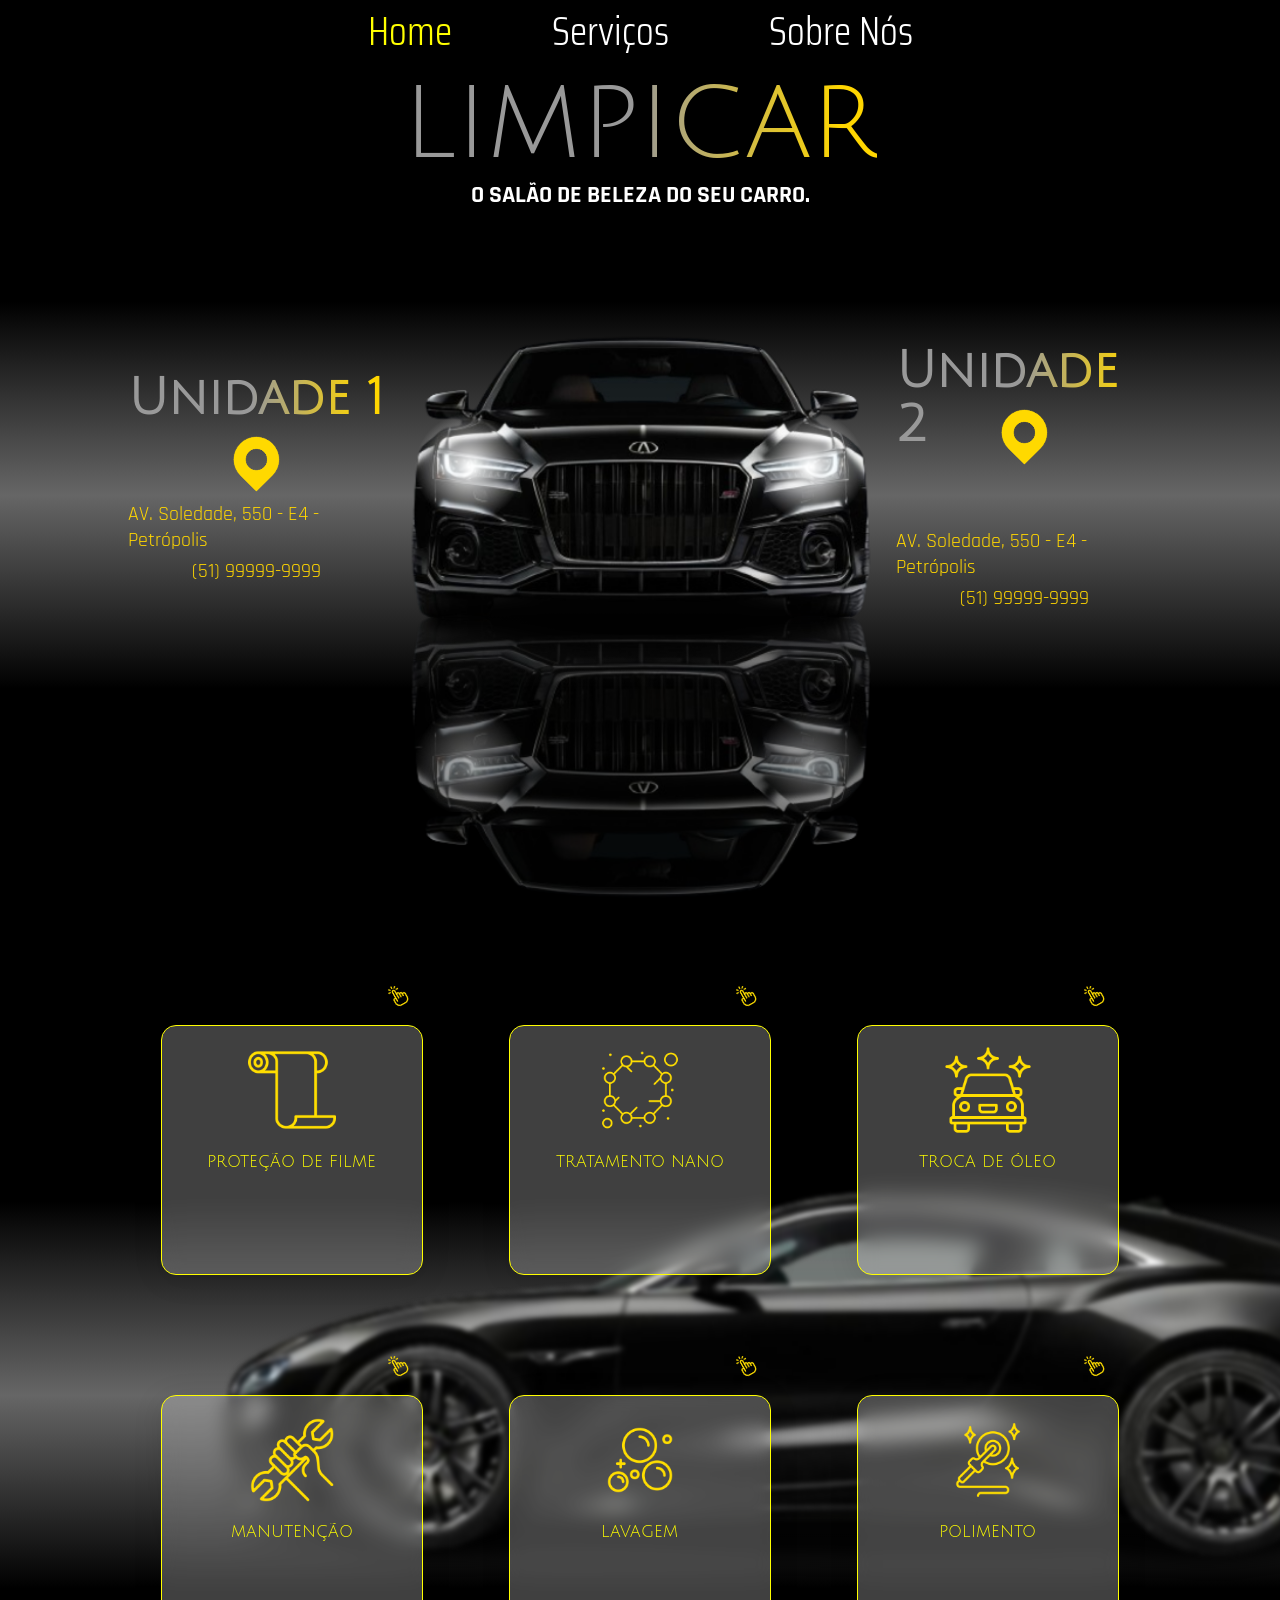
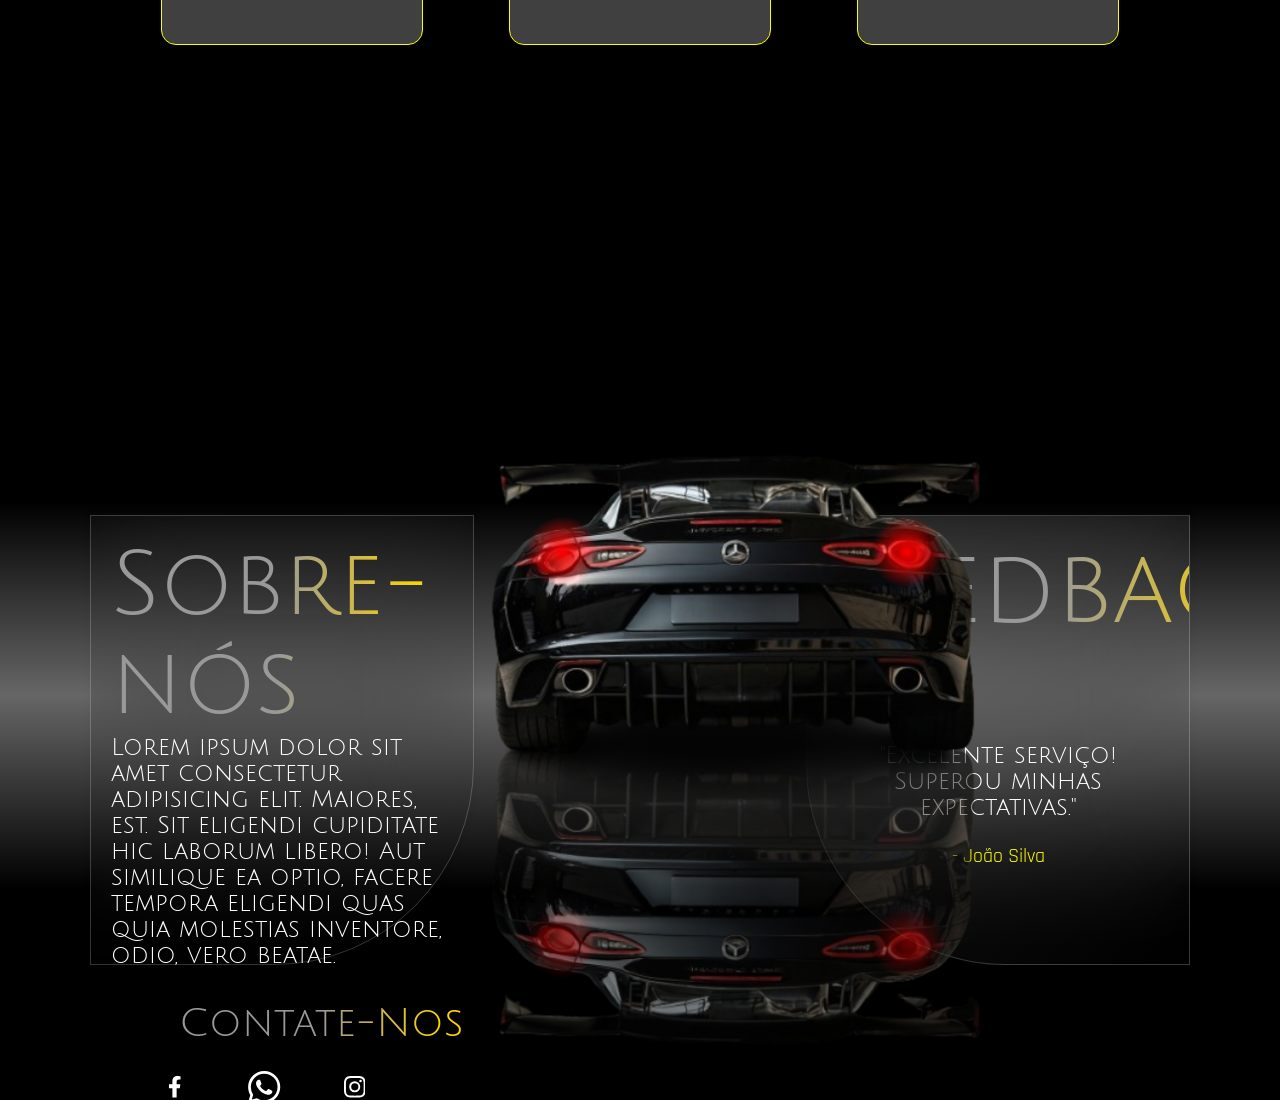
==== index.html @ 8394592f "estetica" ====
<!DOCTYPE html>
<html lang="en">
  <head>
    <meta charset="UTF-8" />
    <meta name="viewport" content="width=device-width, initial-scale=1.0" />
    <title>Estética Automotiva</title>
    <link rel="stylesheet" href="../css/geral.css" />
    <link rel="stylesheet" href="../css/home.css" />
    <link rel="stylesheet" href="../css/servicos.css" />
    <link rel="stylesheet" href="../css/sobre-nos.css" />
  </head>
  <body>
    <header>
      <nav>
        <div class="menu">
          <a href="#home" id="link-home" class="active">Home</a>
          <a href="#servicos" id="link-servicos">Serviços</a>
          <a href="#sobre_nos" id="link-sobre">Sobre Nós</a>
        </div>
        <div class="hamburger" id="hamburger">
          <div class="bar"></div>
          <div class="bar"></div>
          <div class="bar"></div>
        </div>
      </nav>
    </header>
    <section id="home">
      <div class="logo-txt">
        <h1>LIMPICAR</h1>
        <h4>o salão de beleza do seu carro.</h4>
      </div>
        <div class="car-logo">
          <img src="../img/carro_frente.png" alt="Carro" class="car-image">
          <img src="../img/carro_frente.png" alt="Carro" class="mirror">
          <div class="headlights">
              <div class="headlight left blinking-headlight"></div>
              <div class="headlight right blinking-headlight"></div>
          </div>
          <div class="headlights2">
            <div class="headlight2 left2 blinking-headlight"></div>
            <div class="headlight2 right2 blinking-headlight"></div>
          </div>
      </div>
      </div>
      <div class="unidades">
        <div class="unidade1">
          <a href="https://maps.app.goo.gl/39DzfV7zkzu1zs7Y8" target="_blank" class="loader"></a>
          <h2>Unidade 1</h2>
          <p>AV. Soledade, 550 - E4 -Petrópolis</p>
          <p>(51) 99999-9999</p>
          
        </div>
        <div class="unidade2">
          <a href="https://maps.app.goo.gl/39DzfV7zkzu1zs7Y8" target="_blank" class="loader"></a>   
          <h2>Unidade 2</h2>
          <p>AV. Soledade, 550 - E4 -Petrópolis</p>
          <p>(51) 99999-9999</p>
               
        </div>
      </div>
    </section>
    <section id="servicos">
      <div class="car-logo-2">
        <img src="../img/carro_servicos.png" alt="fundo serviços" />
      </div>
      <div class="services-container">
        <div class="services">
          <div class="service-item-wrapper">
            <div class="service-item">
              <div class="service-item-inner">
                <div class="service-item-front">
                  <img class="yellow-icon" src="../img/rolo-de-papel.png" alt="Proteção de Filme" />
                  <p>Proteção de Filme</p>
                  <img class="clique fix" src="../img/clique-aqui.png" alt="clique para virar o card">
                </div>
                <div class="service-item-back">
                  <p>Aplicação de filme protetor que preserva a pintura do veículo contra arranhões, poeira e raios UV, mantendo o brilho original.</p>
                  <img class="clique2" src="../img/clique-aqui.png" alt="clique para virar o card">
                </div>
              </div>
            </div>
          </div>
          <div class="service-item-wrapper">
            <div class="service-item">
              <div class="service-item-inner">
                <div class="service-item-front">
                  <img class="yellow-icon" src="../img/nano.png" alt="Tratamento Nano" />
                  <p>Tratamento Nano</p>
                  <img class="clique fix" src="../img/clique-aqui.png" alt="clique para virar o card">
                </div>
                <div class="service-item-back">
                  <p>Tecnologia de nanoproteção para um revestimento duradouro, repelente à água e sujeira, facilitando a limpeza do veículo.</p>
                  <img class="clique2 fix2" src="../img/clique-aqui.png" alt="clique para virar o card">
                </div>
              </div>
            </div>
          </div>
          <div class="service-item-wrapper">
            <div class="service-item">
              <div class="service-item-inner">
                <div class="service-item-front">
                  <img class="yellow-icon" src="../img/lava-jato.png" alt="Troca de Óleo" />
                  <p>Troca de Óleo</p>
                  <img class="clique" src="../img/clique-aqui.png" alt="clique para virar o card">
                </div>
                <div class="service-item-back">
                  <p>Serviço rápido de troca de óleo utilizando produtos de alta qualidade para garantir a melhor performance do motor.</p>
                  <img class="clique2" src="../img/clique-aqui.png" alt="clique para virar o card">
                </div>
              </div>
            </div>
          </div>
          <div class="service-item-wrapper">
            <div class="service-item">
              <div class="service-item-inner">
                <div class="service-item-front">
                  <img class="yellow-icon" src="../img/chave-inglesa.png" alt="Manutenção" />
                  <p>Manutenção</p>
                  <img class="clique" src="../img/clique-aqui.png" alt="clique para virar o card">
                </div>
                <div class="service-item-back">
                  <p>Manutenção completa do veículo, incluindo revisão de freios, suspensão e sistemas essenciais para a sua segurança.</p>
                  <img class="clique2 fix3" src="../img/clique-aqui.png" alt="clique para virar o card">
                </div>
              </div>
            </div>
          </div>
          <div class="service-item-wrapper">
            <div class="service-item">
              <div class="service-item-inner">
                <div class="service-item-front">
                  <img class="yellow-icon" src="../img/sabao.png" alt="Lavagem" />
                  <p>Lavagem</p>
                  <img class="clique" src="../img/clique-aqui.png" alt="clique para virar o card">
                </div>
                <div class="service-item-back">
                  <p>Lavagem detalhada e cuidadosa, tanto interna quanto externa, deixando seu veículo com aparência de novo.</p>
                  <img class="clique2" src="../img/clique-aqui.png" alt="clique para virar o card">
                </div>
              </div>
            </div>
          </div>
          <div class="service-item-wrapper">
            <div class="service-item">
              <div class="service-item-inner">
                <div class="service-item-front">
                  <img class="yellow-icon" src="../img/polimento.png" alt="Polimento" />
                  <p>Polimento</p>
                  <img class="clique" src="../img/clique-aqui.png" alt="clique para virar o card">
                </div>
                <div class="service-item-back">
                  <p>Polimento profissional para remover imperfeições da pintura, restaurando o brilho e a beleza original do veículo.</p>
                  <img class="clique2" src="../img/clique-aqui.png" alt="clique para virar o card">
                </div>
              </div>
            </div>
          </div>
        </div>
      </div>
    </section>
    
    <section id="sobre_nos">
      <div id="esquerda">
        <h1>Sobre-nós</h1>
        <p>
          Lorem ipsum dolor sit amet consectetur adipisicing elit. Maiores, est.
          Sit eligendi cupiditate hic laborum libero! Aut similique ea optio,
          facere tempora eligendi quas quia molestias inventore, odio, vero
          beatae.
        </p>
        <h2>Contate-Nos</h2>
        <ul class="wrapper">
          <a href="">
          <li class="icon facebook">
            <span class="tooltip">Facebook</span>
            <svg
              viewBox="0 0 320 512"
              height="1.2em"
              fill="currentColor"
              xmlns="http://www.w3.org/2000/svg"
            >
              <path
                d="M279.14 288l14.22-92.66h-88.91v-60.13c0-25.35 12.42-50.06 52.24-50.06h40.42V6.26S260.43 0 225.36 0c-73.22 0-121.08 44.38-121.08 124.72v70.62H22.89V288h81.39v224h100.17V288z"
              ></path>
            </svg>
          </li>
        </a>
        <a href="">
          <li class="icon twitter">
            <span class="tooltip">Whatsapp</span>
            <svg
              height="1.8em"
              fill="currentColor"
              viewBox="0 0 16 16"
              xmlns="http://www.w3.org/2000/svg"
              class="twitter"
            >
              <path
                d="M13.601 2.326A7.854 7.854 0 0 0 7.994 0C3.627 0 .068 3.558.064 7.926c0 1.399.366 2.76 1.057 3.965L0 16l4.204-1.102a7.933 7.933 0 0 0 3.79.965h.004c4.368 0 7.926-3.558 7.93-7.93A7.898 7.898 0 0 0 13.6 2.326zM7.994 14.521a6.573 6.573 0 0 1-3.356-.92l-.24-.144-2.494.654.666-2.433-.156-.251a6.56 6.56 0 0 1-1.007-3.505c0-3.626 2.957-6.584 6.591-6.584a6.56 6.56 0 0 1 4.66 1.931 6.557 6.557 0 0 1 1.928 4.66c-.004 3.639-2.961 6.592-6.592 6.592zm3.615-4.934c-.197-.099-1.17-.578-1.353-.646-.182-.065-.315-.099-.445.099-.133.197-.513.646-.627.775-.114.133-.232.148-.43.05-.197-.1-.836-.308-1.592-.985-.59-.525-.985-1.175-1.103-1.372-.114-.198-.011-.304.088-.403.087-.088.197-.232.296-.346.1-.114.133-.198.198-.33.065-.134.034-.248-.015-.347-.05-.099-.445-1.076-.612-1.47-.16-.389-.323-.335-.445-.34-.114-.007-.247-.007-.38-.007a.729.729 0 0 0-.529.247c-.182.198-.691.677-.691 1.654 0 .977.71 1.916.81 2.049.098.133 1.394 2.132 3.383 2.992.47.205.84.326 1.129.418.475.152.904.129 1.246.08.38-.058 1.171-.48 1.338-.943.164-.464.164-.86.114-.943-.049-.084-.182-.133-.38-.232z"
              ></path>
            </svg>
          </li>
        </a>
        <a href="">
          <li class="icon instagram">
            <span class="tooltip">Instagram</span>
            <svg
              xmlns="http://www.w3.org/2000/svg"
              height="1.2em"
              fill="currentColor"
              class="bi bi-instagram"
              viewBox="0 0 16 16"
            >
              <path
                d="M8 0C5.829 0 5.556.01 4.703.048 3.85.088 3.269.222 2.76.42a3.917 3.917 0 0 0-1.417.923A3.927 3.927 0 0 0 .42 2.76C.222 3.268.087 3.85.048 4.7.01 5.555 0 5.827 0 8.001c0 2.172.01 2.444.048 3.297.04.852.174 1.433.372 1.942.205.526.478.972.923 1.417.444.445.89.719 1.416.923.51.198 1.09.333 1.942.372C5.555 15.99 5.827 16 8 16s2.444-.01 3.298-.048c.851-.04 1.434-.174 1.943-.372a3.916 3.916 0 0 0 1.416-.923c.445-.445.718-.891.923-1.417.197-.509.332-1.09.372-1.942C15.99 10.445 16 10.173 16 8s-.01-2.445-.048-3.299c-.04-.851-.175-1.433-.372-1.941a3.926 3.926 0 0 0-.923-1.417A3.911 3.911 0 0 0 13.24.42c-.51-.198-1.092-.333-1.943-.372C10.443.01 10.172 0 7.998 0h.003zm-.717 1.442h.718c2.136 0 2.389.007 3.232.046.78.035 1.204.166 1.486.275.373.145.64.319.92.599.28.28.453.546.598.92.11.281.24.705.275 1.485.039.843.047 1.096.047 3.231s-.008 2.389-.047 3.232c-.035.78-.166 1.203-.275 1.485a2.47 2.47 0 0 1-.599.919c-.28.28-.546.453-.92.598-.28.11-.704.24-1.485.276-.843.038-1.096.047-3.232.047s-2.39-.009-3.233-.047c-.78-.036-1.203-.166-1.485-.276a2.478 2.478 0 0 1-.92-.598 2.48 2.48 0 0 1-.6-.92c-.109-.281-.24-.705-.275-1.485-.038-.843-.046-1.096-.046-3.233 0-2.136.008-2.388.046-3.231.036-.78.166-1.204.276-1.486.145-.373.319-.64.599-.92.28-.28.546-.453.92-.598.282-.11.705-.24 1.485-.276.738-.034 1.024-.044 2.515-.045v.002zm4.988 1.328a.96.96 0 1 0 0 1.92.96.96 0 0 0 0-1.92zm-4.27 1.122a4.109 4.109 0 1 0 0 8.217 4.109 4.109 0 0 0 0-8.217zm0 1.441a2.667 2.667 0 1 1 0 5.334 2.667 2.667 0 0 1 0-5.334z"
              ></path>
            </svg>
          </li>
        </a>
        </ul>
        
      </div>
  

      <div class="carousel">
        <div id="Titulo">
          <h1>Feedback</h1>
        </div>
        <div class="carousel-inner">
            <div class="carousel-item active">
                <p class="testimonial">"Excelente serviço! Superou minhas expectativas."</p>
                <p class="client">- João Silva</p>
            </div>
            <div class="carousel-item">
                <p class="testimonial">"A qualidade do produto é incrível. Recomendo!"</p>
                <p class="client">- Maria Oliveira</p>
            </div>
            <div class="carousel-item">
                <p class="testimonial">"Atendimento rápido e eficiente. Fiquei muito satisfeito."</p>
                <p class="client">- Carlos Santos</p>
            </div>
        </div>
        <button class="carousel-control prev" onclick="prevSlide()">❮</button>
        <button class="carousel-control next" onclick="nextSlide()">❯</button>
    </div>

      <div class="car-logo-3">
        <img src="../img/carro_tras.png" class="original" alt="logo de carro" />
        <img
          src="../img/carro_tras.png"
          class="mirror"
          alt="logo de carro mirror"
        />
        <div class="headlights3">
          <div class="headlight3 left4 blinking-headlight"></div>
          <div class="headlight3 right4 blinking-headlight"></div>
      </div>
      <div class="headlights4">
        <div class="headlight4 left4 blinking-headlight"></div>
        <div class="headlight4 right4 blinking-headlight"></div>
      </div>
      </div>
    </section>
    <script src="../js/sobre_nos.js"></script>
    <script src="../js/geral.js"></script>
    <script src="../js/servicos.js"></script>
    <script src="../js/home.js"></script>
  </body>
</html>
---- css/geral.css ----
@import url("https://fonts.googleapis.com/css2?family=Chakra+Petch:ital,wght@0,300;0,400;0,500;0,600;0,700;1,300;1,400;1,500;1,600;1,700&display=swap");
@import url("https://fonts.googleapis.com/css2?family=Chakra+Petch:ital,wght@0,300;0,400;0,500;0,600;0,700;1,300;1,400;1,500;1,600;1,700&family=Rajdhani:wght@300;400;500;600;700&display=swap");
@import url("https://fonts.googleapis.com/css2?family=Chakra+Petch:ital,wght@0,300;0,400;0,500;0,600;0,700;1,300;1,400;1,500;1,600;1,700&family=Play:wght@400;700&family=Rajdhani:wght@300;400;500;600;700&family=Saira+Condensed:wght@100;200;300;400;500;600;700;800;900&display=swap");
@import url("https://fonts.googleapis.com/css2?family=Julius+Sans+One&display=swap");

* {
  box-sizing: border-box;
  margin: 0;
  padding: 0;
}

html {
  scroll-behavior: smooth;
}

header {
  position: fixed;
  width: 100%;
  height: 60px;
  background-color: rgba(0, 0, 0, 0.8);
  z-index: 1000;
}

body {
  overflow-x: hidden;
  color: #fff;
  margin-top: 60px;
}

section {
  background: linear-gradient(
    180deg,
    #000000 33.5%,
    #666666 55%,
    #000000 76.5%
  );
  z-index: -1;
}

.menu {
  display: flex;
  align-items: center;
  justify-content: center;
  gap: 100px;
}

.menu a {
  font-family: "Saira Condensed", sans-serif;
  font-weight: 300;
  font-style: normal;
  font-size: 40px;
  text-align: left;
  text-decoration: none;
  color: #fff;
  transition: 0.3s;
}

.menu a:hover,
.menu a.active {
  color: yellow;
}

.hamburger {
  display: none;
  flex-direction: column;
  gap: 0.5em;
  cursor: pointer;
}

.bar {
  width: 25px;
  height: 3px;
  background-color: white;
}

/* RESPONSIVIDADE */

@media (max-width: 768px) {
  .menu {
    display: none;
    flex-direction: column;
    background-color: rgba(0, 0, 0, 0.8);
    position: absolute;
    top: 100%;
    left: 0;
    gap: 1px;
    width: 100%;
  }

  .menu a {
    padding: 10px;
    text-align: center;
  }

  .hamburger {
    display: flex;
    align-items: end;
    justify-content: center;
    margin-top: 20px;
    margin-right: 20px;
  }

  .menu.active {
    display: flex;
  }
}
---- css/home.css ----
#home {
  display: flex;
  flex-direction: column;
  align-items: center;
  justify-content: center;
  width: 100vw;
  height: 100vh;
  padding-top: 60px;
  margin-top: -60px;
}

.logo-txt {
  display: flex;
  flex-direction: column;
  align-items: center;
  justify-content: center;
  font-family: "Rajdhani", sans-serif;
  text-transform: uppercase;
  font-size: 24px;
}

.logo-txt h1 {
  font-size: 100px;
  background: linear-gradient(90.03deg, #999999 48.45%, #ffd600 92.62%);
  -webkit-background-clip: text;
  -webkit-text-fill-color: transparent;
  background-clip: text;
  color: transparent;
  font-family: "Julius Sans One", sans-serif;
  font-weight: 100;
  text-align: center;
  margin-top: -80px;
}

.car-logo {
  position: relative;
  display: flex;
  flex-direction: column;
  justify-content: center;
  align-items: center;
  max-width: 100%;
  height: auto;
  margin-top: 100px;
}

.car-logo img {
  width: 600px;
  height: auto;
  margin-top: -100px;
  -webkit-user-drag: none;
}

.car-logo .mirror {
  position: absolute;
  top: 43%;
  transform: scaleY(-1);
  opacity: 0.5;
}

.car-container {
  position: relative;
}

.headlights {
  position: absolute;
  top: 21.5%;
  left: 9%;
  width: 82%;
  height: 100%;
  display: flex;
  justify-content: space-between;
  .left {
    transform: rotate(12deg);
  }
  .right {
    transform: rotate(-192deg);
  }
}

.headlight {
  width: 150px;
  height: 100px;
  background: radial-gradient(
    circle,
    rgba(255, 255, 255, 1) 0%,
    rgba(255, 255, 0, 0) 60%
  );
  border-radius: 25%;
}

.headlights2 {
  position: absolute;
  top: 80.5%;
  left: 9%;
  width: 82%;
  height: 100%;
  display: flex;
  justify-content: space-between;
}

.headlight2 {
  width: 150px;
  height: 100px;
  background: radial-gradient(
    circle,
    rgba(255, 255, 255, 0.4) 0%,
    rgba(255, 255, 0, 0) 60%
  );
  border-radius: 25%;
}

.blinking-headlight {
  animation: blinking 3s infinite;
}

@keyframes blinking {
  0%,
  100% {
    opacity: 1;
  }
  50% {
    opacity: 0;
  }
}

.socials {
  position: relative;
  width: 100%;
  top: 15%;
  display: flex;
  align-items: center;
  justify-content: center;
}

.socials a {
  width: 40%;
  margin: 0 20px;
}

.socials img {
  position: relative;
  width: 50%;
  left: 25%;
  transition: 0.2s ease-in-out;
}

.socials img:hover {
  transform: scale(1.1);
}

.unidades {
  position: absolute;
  display: flex;
  align-items: center;
  justify-content: center;
  width: 100%;
  height: 30%;
}

.unidades h2 {
  font-size: 50px;
  font-family: "Julius Sans One", sans-serif;
  margin-top: -110px;
  margin-bottom: 30px;
  background: linear-gradient(90.03deg, #999999 48.45%, #ffd600 92.62%);
  -webkit-background-clip: text;
  -webkit-text-fill-color: transparent;
  background-clip: text;
}

.unidades p {
  font-family: "Rajdhani", sans-serif;
  color: #ffd600;
  font-size: 20px;
  margin-top: 5px;
  position: relative;
  top: 15%;
}

.unidade1 {
  position: relative;
  width: 20%;
  height: 100%;
  display: flex;
  flex-direction: column;
  align-items: center;
  justify-content: center;
  left: -20%;
  top: 0;
}

.unidade2 {
  position: relative;
  width: 20%;
  height: 100%;
  display: flex;
  flex-direction: column;
  align-items: center;
  justify-content: center;
  left: 20%;
  top: 0;
}

.loader {
  margin-top: 20px;
  width: 44.8px;
  height: 44.8px;
  position: relative;
  transform: rotate(45deg);
  transition: 0.3s ease-in-out;
}

.loader:before,
.loader:after {
  content: "";
  position: absolute;
  inset: 0;
  border-radius: 50% 50% 0 50%;
  background: #0000;
  background-image: radial-gradient(
    circle 11.2px at 50% 50%,
    #0000 94%,
    #ffd900
  );
}

.loader:after {
  animation: pulse-ytk0dhmd 1s infinite;
  transform: perspective(336px) translateZ(0px);
}
.loader:hover {
  cursor: pointer;
}

@keyframes pulse-ytk0dhmd {
  to {
    transform: perspective(336px) translateZ(168px);
    opacity: 0;
  }
}

/* RESPONSIVIDADE */

@media (max-width: 768px) {
  .logo-txt h1 {
    font-size: 60px;
    margin-top: -150px;
  }

  .logo-txt h4 {
    font-size: 18px;
  }

  .car-logo{
    top: 10%;
  }

  .car-logo img {
    max-width: 115%;
  }

  .headlights {
    top: 10%;
    left: -2%;
    width: 105%;
  }

  .headlights2 {
    top: 70%;
    left: -2%;
    width: 105%;
  }

  .unidades {
    top: 28%;
    height: 25%;
  }

  .unidades h2 {
    font-size: 20px;
    width: 120px;
    text-align: center;
  }

  .loader {
    top: -38%;
    left: -1%;
    width: 22.2px;
    height: 22.2px;
    margin: -5px;
  }

  .loader:before,
  .loader:after {
    background-image: radial-gradient(
      circle 5.1px at 50% 50%,
      #0000 94%,
      #ffd900
    );
  }

  .unidades p {
    font-size: 14px;
    text-align: center;
  }

  .unidade1 {
    width: 40%;
    left: -5%;
    height: 80%;
  }
  .unidade2 {
    width: 40%;
    left: 5%;
    height: 80%;
  }
}
---- css/servicos.css ----
#servicos {
  width: 100vw;
  height: 100vh;
  overflow-x: hidden;
}

.services-container {
  display: flex;
  justify-content: center;
  margin: 0 auto;
  margin-top: 100px;
  width: 80%;
  height: 80%;
}

.services {
  width: 100%;
  height: 100%;
  display: grid;
  gap: 20px;
  grid-template-columns: repeat(3, 1fr);
  align-items: center;
  justify-content: center;
}

.service-item-wrapper {
  display: flex;
  align-items: center;
  justify-content: center;
}

.service-item {
  width: 80%;
  height: 60%;
  perspective: 1000px;
  position: relative;
  cursor: pointer;
  transition: 0.3s ease-in-out;
}

.service-item:hover {
  transform: scale(1.1);
}

.service-item-inner {
  position: relative;
  width: 100%;
  height: 100%;
  text-align: center;
  transition: transform 0.6s;
  transform-style: preserve-3d;
}

.service-item-front,
.service-item-back {
  position: absolute;
  border: 1px solid yellow;
  margin-top: -150px;
  width: 100%;
  height: 250px;
  backface-visibility: hidden;
  -webkit-backface-visibility: hidden;
  border-radius: 15px;
  background: rgba(255, 255, 255, 0.25);
  backdrop-filter: blur(10px);
  box-shadow: 0 4px 30px rgba(0, 0, 0, 0.1);
  padding: 20px;
}

.service-item-back {
  transform: rotateY(180deg);
  display: flex;
  flex-direction: column;
  align-items: center;
  justify-content: center;
}

.service-item-back p {
  color: yellow;
  font-size: 24px;
  font-family: "Rajdhani", sans-serif;
}

.service-item.flip .service-item-inner {
  transform: rotateY(180deg);
}

.service-item-front {
  color: yellow;
  text-transform: uppercase;
  font-family: "Julius Sans One", sans-serif;
  position: absolute;
}

.service-item .yellow-icon {
  width: 40%;
  height: auto;
  z-index: 1;
  -webkit-user-drag: none;
}

.service-item p {
  margin-top: 15px;
}

.car-logo-2 {
  position: absolute;
  width: 100vw;
  height: 100vh;
  filter: blur(2px);
  top: 110%;
  left: -18%;
  z-index: 0;
}

.car-logo-2 img {
  position: relative;
  left: 30%;
  width: 1400px;
  overflow: hidden;
  -webkit-user-drag: none;
}

.clique {
  position: relative;
  width: 10%;
  top: -90%;
  left: 48%;
  transform: rotate(-30deg);
}

.clique2 {
  position: relative;
  width: 10%;
  top: -80%;
  left: 48%;
  transform: rotate(-30deg);
}

/* RESPONSIVIDADE */

@media (max-width: 768px) {
  .car-logo-2 img {
    max-width: 660px;
    filter: blur(0px);
    top: 20%;
    left: -18%;
  }

  .services {
    width: 100%;
    height: 100%;
    grid-template-columns: repeat(2, 1fr);
  }

  .service-item {
    width: 100%;
  }

  .service-item-front,
  .service-item-back {
    height: 180px;
  }

  .service-item .yellow-icon {
    width: 90%;
    height: auto;
  }

  .service-item-back p {
    width: 90%;
    font-size: 12px;
  }

  .service-item-front {
    display: flex;
    flex-direction: column;
    align-items: center;
    justify-content: center;
  }

  .service-item-front p {
    width: 120px;
    font-size: 14px;
    text-align: center;
  }

  .clique {
    width: 20%;
    top: -95%;
    left: 55%;
  }

  .clique.fix {
    top: -100%;
  }

  .clique2 {
    width: 20%;
    top: -110%;
    left: 57%;
  }

  .clique2.fix2 {
    top: -114.5%;
  }

  .clique2.fix3 {
    top: -104%;
  }
}
---- css/sobre-nos.css ----
::efeito {
  backdrop-filter: blur(20px);
  box-shadow: 0 0 30px rgba(0, 0, 0, 0.5);
  border-top: 1px solid #ddd;
  box-shadow: 0 -2px 10px rgba(0, 0, 0, 0.05);
}

#sobre_nos {
  width: 100vw;
  height: 100vh;
  overflow: hidden;
}

.car-logo-3 {
  position: relative;
  display: flex;
  flex-direction: column;
  justify-content: center;
  align-items: center;
  width: fit-content;
  height: auto;
  top: -90%;
  left: 34.1%;
  z-index: 0;
}

.headlights3 {
  position: absolute;
  top: 23%;
  left: 8.5%;
  width: 82.5%;
  height: 100%;
  display: flex;
  justify-content: space-between;
}

.headlight3 {
  width: 150px;
  height: 100px;
  background: radial-gradient(
    circle,
    rgb(255, 0, 0) 0%,
    rgba(255, 255, 0, 0) 40%
  );
  border-radius: 25%;
}

.headlights4 {
  position: absolute;
  top: 65.5%;
  left: 8.5%;
  width: 82.52%;
  height: 100%;
  display: flex;
  justify-content: space-between;
}

.headlight4 {
  width: 150px;
  height: 100px;
  background: radial-gradient(
    circle,
    rgb(255, 0, 0, 0.4) 0%,
    rgba(255, 255, 0, 0) 40%
  );
  border-radius: 25%;
}

.car-logo-3 img {
  width: 600px;
  height: auto;
  object-fit: cover;
  -webkit-user-drag: none;
  z-index: 0;
}

.car-logo-3 .mirror {
  position: relative;
  margin-top: -280px;
  transform: scaleY(-1);
  opacity: 0.5;
}

#esquerda h1 {
  font-size: 90px;
  background: linear-gradient(90.03deg, #999999 48.45%, #ffd600 92.62%);
  -webkit-background-clip: text;
  -webkit-text-fill-color: transparent;
  background-clip: text;
  color: transparent;
  font-family: "Julius Sans One", sans-serif;
  font-weight: 100;
  width: fit-content;
}

#esquerda h2 {
  position: relative;
  top: 8%;
  left: 20%;
  font-size: 40px;
  background: linear-gradient(90.03deg, #999999 48.45%, #ffd600 92.62%);
  -webkit-background-clip: text;
  -webkit-text-fill-color: transparent;
  background-clip: text;
  color: transparent;
  font-family: "Julius Sans One", sans-serif;
  font-weight: 100;
  width: fit-content;
}

#esquerda {
  top: 35%;
  position: relative;
  padding: 20px;
  height: 50%;
  width: 30%;
  left: 7%;
  border: 1px solid rgba(255, 255, 255, 0.2);
  border-bottom-right-radius: 200px;
  backdrop-filter: blur(50px);
  box-shadow: 0 0 50px rgba(0, 0, 0, 0.5);
  box-shadow: 0 -2px 10px rgba(0, 0, 0, 0.05);
}

#esquerda p {
  font-size: 24px;
  font-family: "Julius Sans One", sans-serif;
}

.carousel h1 {
  font-size: 100px;
  background: linear-gradient(90.03deg, #999999 48.45%, #ffd600 92.62%);
  -webkit-background-clip: text;
  -webkit-text-fill-color: transparent;
  background-clip: text;
  color: transparent;
  font-family: "Julius Sans One", sans-serif;
  font-weight: 100;
  width: fit-content;
  text-align: right;
}

.carousel {
  position: relative;
  width: 50%;
  max-width: 600px;
  overflow: hidden;
  background: linear-gradient(
    135deg,
    rgba(255, 255, 255, 0.1),
    rgba(255, 255, 255, 0)
  );
  bottom: 15%;
  position: relative;
  padding: 20px;
  height: 50%;
  width: 30%;
  left: 63%;
  border: 1px solid rgba(255, 255, 255, 0.18);
  -webkit-backdrop-filter: blur(10px);
  border-bottom-left-radius: 200px;
  backdrop-filter: blur(50px);
  box-shadow: 0 0 50px rgba(0, 0, 0, 0.5);
  box-shadow: 0 -2px 10px rgba(0, 0, 0, 0.05);
}

.carousel-inner {
  display: flex;
  transition: transform 0.5s ease;
}

.carousel-item {
  min-width: 100%;
  box-sizing: border-box;
  padding: 20px;
  text-align: center;
}

.carousel-item p {
  margin: 10px 0;
}

.testimonial {
  font-size: 24px;
  color: #fff;
  font-family: "Julius Sans One", sans-serif;
  position: relative;
  top: 50%;
}

.client {
  position: relative;
  top: 60%;
  font-size: 20px;
  color: yellow;
  font-family: "Rajdhani", sans-serif;
}

.carousel-control {
  position: absolute;
  top: 50%;
  transform: translateY(-50%);
  background: none;
  border: none;
  font-size: 24px;
  color: #333;
  cursor: pointer;
  user-select: none;
}

.carousel-control.prev {
  left: 10px;
  display: none;
}

.carousel-control.next {
  right: 10px;
  display: none;
}

.wrapper {
  display: inline-flex;
  list-style: none;
  height: 120px;
  width: 90%;
  padding-top: 40px;
  font-family: "Poppins", sans-serif;
  justify-content: center;
  z-index: 1;
}

.wrapper a {
  color: #fff;
  border-radius: 50%;
  margin: 0 10px;
}

.wrapper .icon {
  position: relative;
  background: #000000;
  border-radius: 50%;
  margin: 10px;
  width: 50px;
  height: 50px;
  font-size: 18px;
  display: flex;
  justify-content: center;
  align-items: center;
  flex-direction: column;
  box-shadow: 0 10px 10px rgba(0, 0, 0, 0.1);
  cursor: pointer;
  transition: all 0.2s cubic-bezier(0.68, -0.55, 0.265, 1.55);
}

.wrapper .tooltip {
  position: absolute;
  top: 0;
  font-size: 14px;
  background: #fff;
  color: #fff;
  padding: 5px 8px;
  border-radius: 5px;
  box-shadow: 0 10px 10px rgba(0, 0, 0, 0.1);
  opacity: 0;
  pointer-events: none;
  transition: all 0.3s cubic-bezier(0.68, -0.55, 0.265, 1.55);
}

.wrapper .tooltip::before {
  position: absolute;
  content: "";
  height: 8px;
  width: 8px;
  background: #fff;
  bottom: -3px;
  left: 50%;
  transform: translate(-50%) rotate(45deg);
  transition: all 0.3s cubic-bezier(0.68, -0.55, 0.265, 1.55);
}

.wrapper .icon:hover .tooltip {
  top: -45px;
  opacity: 1;
  visibility: visible;
  pointer-events: auto;
}

.wrapper .icon:hover span,
.wrapper .icon:hover .tooltip {
  text-shadow: 0px -1px 0px rgba(0, 0, 0, 0.1);
}

.wrapper .facebook:hover,
.wrapper .facebook:hover .tooltip,
.wrapper .facebook:hover .tooltip::before {
  background: #1877f2;
  color: #fff;
}

.wrapper .twitter:hover,
.wrapper .twitter:hover .tooltip,
.wrapper .twitter:hover .tooltip::before {
  background: #00970d;
  color: #fff;
}

.wrapper .instagram:hover,
.wrapper .instagram:hover .tooltip,
.wrapper .instagram:hover .tooltip::before {
  background: #e4405f;
  color: #fff;
}

/* RESPONSIVIDADE */

@media (max-width: 768px) {
  
  .car-logo-3{
    left: 0%;
    top: -25.5%;
  }

  .car-logo-3 .mirror {
    margin-top: -120px;
  }
  
  .car-logo-3 img {
    width: 60%;
  }

  .headlights3 {
    width: 73%;
    left: 13%;
    top: 15%;
  }

  .headlights4 {
    width: 73%;
    left: 13%;
    top: 53%;
  }

  .headlight3 {
    background: radial-gradient(
    circle,
    rgb(255, 0, 0) 0%,
    rgba(255, 255, 0, 0) 30%
  );
  }

  .headlight4 {
    background: radial-gradient(
    circle,
    rgb(255, 0, 0, 0.4) 0%,
    rgba(255, 255, 0, 0) 30%
  );
  }

  #esquerda {
    width: 86%;
    margin: 0;
    padding: 10px;
    height: 40%;
    top: 8%;
    background: rgba(255, 255, 255, 0.1);
    border-bottom-right-radius: 0px;
    border-top-left-radius: 50px;
    border-top-right-radius: 50px;
    display: flex;
    flex-direction: column;
    align-items: center;
    z-index: 1;
  }

  #esquerda h1 {
    font-size: 40px;
    text-align: center;
  }

  #esquerda p {
    font-size: 14px;
    text-align: center;
  }

  #esquerda h2 {
    font-size: 35px;
    left: 1%;
  }

  .wrapper {
    width: 90%;
    height: 10px;
    display: inline-flex;
    margin-top: 70px;
  }

  .wrapper a {
    margin-top: -80px;
  }

  .carousel {
    width: 86%;
    margin-top: 10px;
    padding: 10px;
    height: 25%;
    top: 33%;
    background: rgba(255, 255, 255, 0.1);
    border-bottom-left-radius: 50px;
    border-bottom-right-radius: 50px;
    left: 6.9%;
    display: flex;
    flex-direction: column;
    align-items: center;
    justify-content: center;
    z-index: 1;
  }

  .carousel h1{
    font-size: 40px;
    margin-top: -50px;
  }

  .carousel-item {
    margin-top: -50px;
    width: 95%;
  }

  .testimonial {
    font-size: 15px;
    width: 80%;
    left: 10%;
  }

  .client {
    font-size: 14px;
  }
}
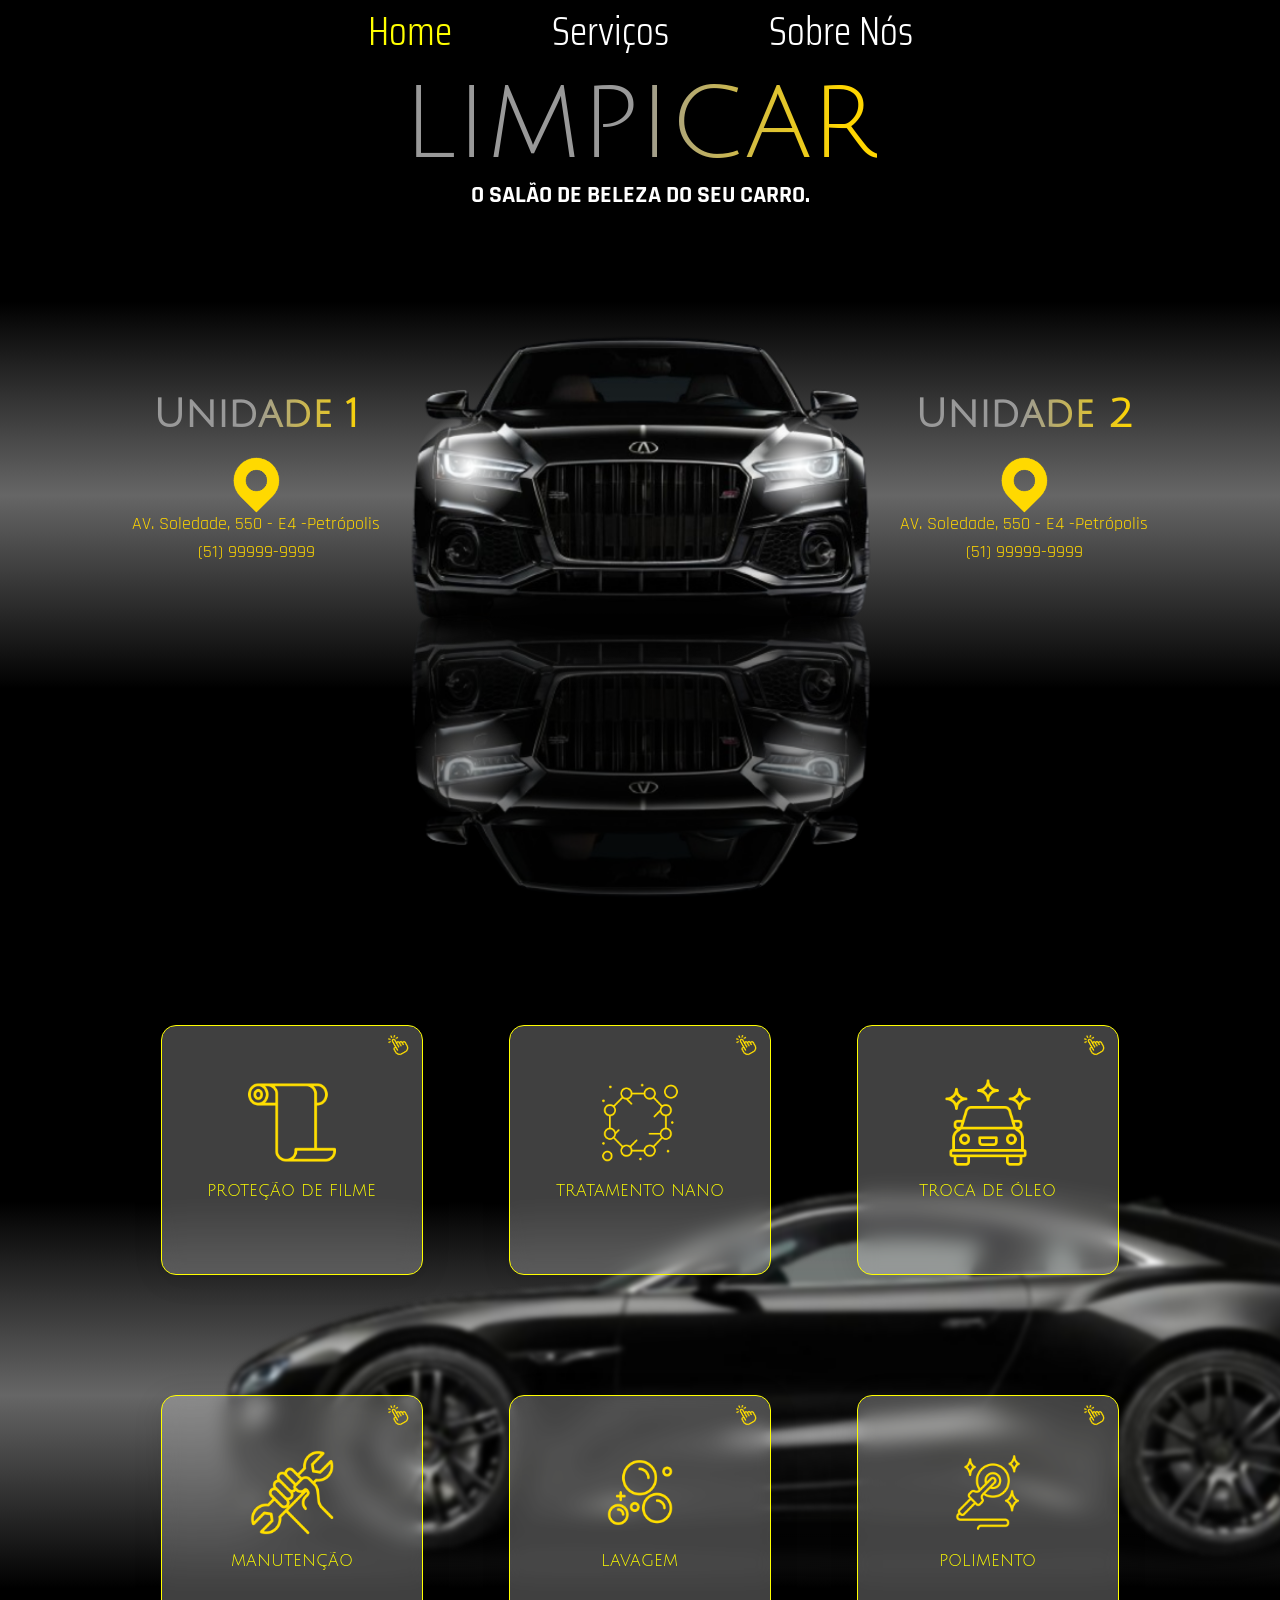
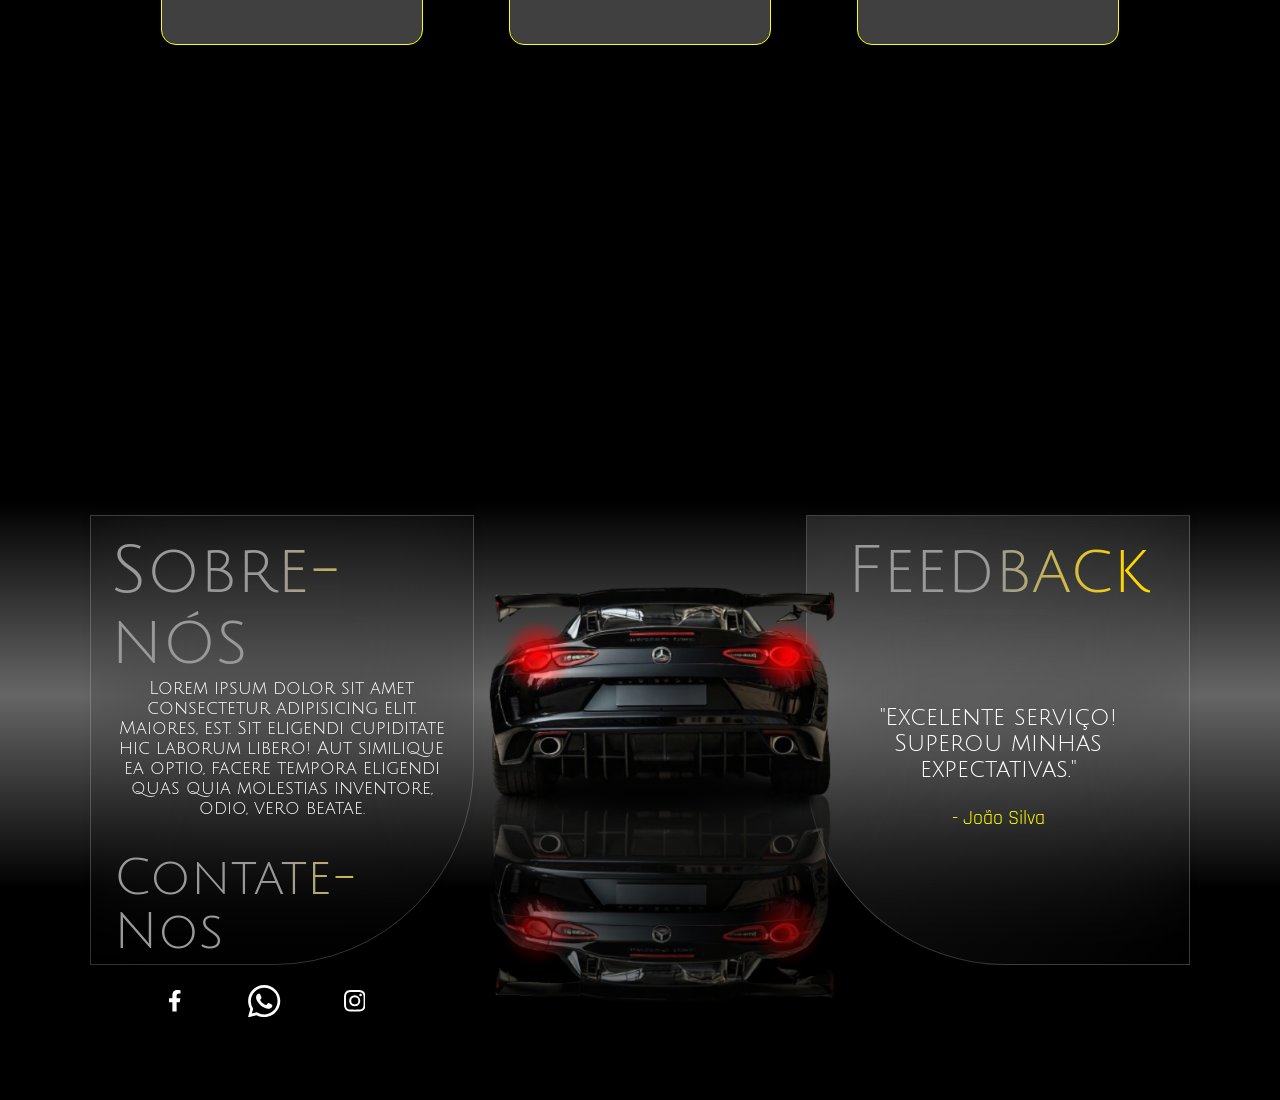
==== commit 47521b13: "responsividade atualizada" ====
--- a/index.html
+++ b/index.html
@@ -74,8 +74,8 @@
                   <img class="clique fix" src="../img/clique-aqui.png" alt="clique para virar o card">
                 </div>
                 <div class="service-item-back">
+                  <img class="clique2" src="../img/clique-aqui.png" alt="clique para virar o card">
                   <p>Aplicação de filme protetor que preserva a pintura do veículo contra arranhões, poeira e raios UV, mantendo o brilho original.</p>
-                  <img class="clique2" src="../img/clique-aqui.png" alt="clique para virar o card">
                 </div>
               </div>
             </div>
@@ -89,8 +89,8 @@
                   <img class="clique fix" src="../img/clique-aqui.png" alt="clique para virar o card">
                 </div>
                 <div class="service-item-back">
+                  <img class="clique2 fix2" src="../img/clique-aqui.png" alt="clique para virar o card">
                   <p>Tecnologia de nanoproteção para um revestimento duradouro, repelente à água e sujeira, facilitando a limpeza do veículo.</p>
-                  <img class="clique2 fix2" src="../img/clique-aqui.png" alt="clique para virar o card">
                 </div>
               </div>
             </div>
@@ -104,8 +104,8 @@
                   <img class="clique" src="../img/clique-aqui.png" alt="clique para virar o card">
                 </div>
                 <div class="service-item-back">
+                  <img class="clique2" src="../img/clique-aqui.png" alt="clique para virar o card">
                   <p>Serviço rápido de troca de óleo utilizando produtos de alta qualidade para garantir a melhor performance do motor.</p>
-                  <img class="clique2" src="../img/clique-aqui.png" alt="clique para virar o card">
                 </div>
               </div>
             </div>
@@ -119,8 +119,8 @@
                   <img class="clique" src="../img/clique-aqui.png" alt="clique para virar o card">
                 </div>
                 <div class="service-item-back">
+                  <img class="clique2 fix3" src="../img/clique-aqui.png" alt="clique para virar o card">
                   <p>Manutenção completa do veículo, incluindo revisão de freios, suspensão e sistemas essenciais para a sua segurança.</p>
-                  <img class="clique2 fix3" src="../img/clique-aqui.png" alt="clique para virar o card">
                 </div>
               </div>
             </div>
@@ -134,8 +134,8 @@
                   <img class="clique" src="../img/clique-aqui.png" alt="clique para virar o card">
                 </div>
                 <div class="service-item-back">
+                  <img class="clique2 fixl" src="../img/clique-aqui.png" alt="clique para virar o card">
                   <p>Lavagem detalhada e cuidadosa, tanto interna quanto externa, deixando seu veículo com aparência de novo.</p>
-                  <img class="clique2" src="../img/clique-aqui.png" alt="clique para virar o card">
                 </div>
               </div>
             </div>
@@ -149,8 +149,8 @@
                   <img class="clique" src="../img/clique-aqui.png" alt="clique para virar o card">
                 </div>
                 <div class="service-item-back">
+                  <img class="clique2" src="../img/clique-aqui.png" alt="clique para virar o card">
                   <p>Polimento profissional para remover imperfeições da pintura, restaurando o brilho e a beleza original do veículo.</p>
-                  <img class="clique2" src="../img/clique-aqui.png" alt="clique para virar o card">
                 </div>
               </div>
             </div>
--- a/css/geral.css
+++ b/css/geral.css
@@ -76,6 +76,12 @@
 /* RESPONSIVIDADE */
 
 @media (max-width: 768px) {
+
+  section {
+    overflow-y: hidden;
+    margin: 0 auto;
+  }
+
   .menu {
     display: none;
     flex-direction: column;
@@ -93,11 +99,12 @@
   }
 
   .hamburger {
+    width: 10%;
     display: flex;
-    align-items: end;
+    align-items: start;
     justify-content: center;
     margin-top: 20px;
-    margin-right: 20px;
+    margin-left: 20px;
   }
 
   .menu.active {
--- a/css/home.css
+++ b/css/home.css
@@ -65,16 +65,10 @@
   position: absolute;
   top: 21.5%;
   left: 9%;
-  width: 82%;
+  width: 80%;
   height: 100%;
   display: flex;
   justify-content: space-between;
-  .left {
-    transform: rotate(12deg);
-  }
-  .right {
-    transform: rotate(-192deg);
-  }
 }
 
 .headlight {
@@ -241,7 +235,39 @@
 
 /* RESPONSIVIDADE */
 
+@media (max-width: 1376px) {
+  .unidades p {
+    font-size: 18px;
+    text-align: center;
+  }
+
+  .unidades h2 {
+    font-size: 40px;
+    width: 100%;
+    text-align: center;
+  }
+}
+
+@media (max-height: 768px) {
+  .logo-txt h1 {
+    margin-top: 20px;
+  }
+
+  .car-logo {
+    top: -10%;
+  }
+
+  .loader {
+    top: -8%;
+    left: -1%;
+    width: 44.4px;
+    height: 44.4px;
+    margin: -5px;
+  }
+}
+
 @media (max-width: 768px) {
+
   .logo-txt h1 {
     font-size: 60px;
     margin-top: -150px;
@@ -260,18 +286,19 @@
   }
 
   .headlights {
-    top: 10%;
+    top: 12%;
     left: -2%;
-    width: 105%;
+    width: 102%;
   }
 
   .headlights2 {
-    top: 70%;
+    top: 75%;
     left: -2%;
-    width: 105%;
+    width: 102%;
   }
 
   .unidades {
+    width: 93%;
     top: 28%;
     height: 25%;
   }
@@ -283,7 +310,7 @@
   }
 
   .loader {
-    top: -38%;
+    top: -28%;
     left: -1%;
     width: 22.2px;
     height: 22.2px;
--- a/css/servicos.css
+++ b/css/servicos.css
@@ -86,6 +86,10 @@
 }
 
 .service-item-front {
+  display: flex;
+  flex-direction: column;
+  align-items: center;
+  justify-content: center;
   color: yellow;
   text-transform: uppercase;
   font-family: "Julius Sans One", sans-serif;
@@ -132,19 +136,34 @@
 .clique2 {
   position: relative;
   width: 10%;
-  top: -80%;
+  top: -15%;
   left: 48%;
   transform: rotate(-30deg);
 }
 
+@media (max-width: 1376px) {
+  .clique {
+    top: -80%;
+  }
+
+  .clique2 {
+    top: -95%;
+  }
+
+  .clique2.fixl {
+    top: -88%;
+  }
+}
+
 /* RESPONSIVIDADE */
 
 @media (max-width: 768px) {
   .car-logo-2 img {
-    max-width: 660px;
+    overflow-x: hidden;
+    max-width: 350px;
     filter: blur(0px);
     top: 20%;
-    left: -18%;
+    left: 23%;
   }
 
   .services {
@@ -163,7 +182,7 @@
   }
 
   .service-item .yellow-icon {
-    width: 90%;
+    width: 80%;
     height: auto;
   }
 
@@ -197,15 +216,11 @@
 
   .clique2 {
     width: 20%;
-    top: -110%;
-    left: 57%;
-  }
-
-  .clique2.fix2 {
-    top: -114.5%;
-  }
-
-  .clique2.fix3 {
-    top: -104%;
-  }
-}
+    top: -10%;
+    left: 53%;
+  }
+
+  .clique2.fixl {
+    top: -10%;
+  }
+}
--- a/css/sobre-nos.css
+++ b/css/sobre-nos.css
@@ -313,54 +313,157 @@
 
 /* RESPONSIVIDADE */
 
+@media (max-width: 1700px) {
+  .car-logo-3 {
+    top: -77%;
+    left: 31.5%;
+  }
+
+  .car-logo-3 .mirror {
+    margin-top: -220px;
+  }
+
+  .car-logo-3 img {
+    width: 80%;
+  }
+
+  #esquerda h1 {
+    font-size: 65px;
+    margin: 0 auto;
+  }
+
+  #esquerda p {
+    font-size: 24px;
+    text-align: center;
+  }
+
+  #esquerda h2 {
+    font-size: 50px;
+    left: 7%;
+  }
+
+  .carousel h1 {
+    font-size: 65px;
+    margin: 0 auto;
+  }
+}
+
+@media (max-width: 1400px) {
+  .car-logo-3 {
+    left: 28.1%;
+    top: -70%;
+  }
+
+  .car-logo-3 .mirror {
+    margin-top: -198px;
+  }
+
+  .car-logo-3 img {
+    width: 70%;
+  }
+
+  .headlights3 {
+    width: 66%;
+    left: 17%;
+    top: 21%;
+  }
+
+  .headlights4 {
+    width: 66%;
+    left: 17%;
+    top: 63%;
+  }
+
+  #esquerda h1 {
+    font-size: 65px;
+    margin: 0 auto;
+  }
+
+  #esquerda p {
+    font-size: 18px;
+    text-align: center;
+  }
+
+  #esquerda h2 {
+    font-size: 50px;
+    left: 1%;
+  }
+
+  .carousel h1 {
+    font-size: 65px;
+    margin: 0 auto;
+  }
+}
+
+@media (max-height: 768px) {
+  #esquerda h1 {
+    font-size: 55px;
+    margin: 0 auto;
+  }
+
+  #esquerda p {
+    font-size: 18px;
+  }
+
+  #esquerda h2 {
+    font-size: 40px;
+    margin: 0 auto;
+    left: -5%;
+  }
+
+  .carousel h1 {
+    font-size: 65px;
+    margin: 0 auto;
+  }
+}
+
 @media (max-width: 768px) {
-  
-  .car-logo-3{
+  .car-logo-3 {
     left: 0%;
-    top: -25.5%;
+    top: -26%;
   }
 
   .car-logo-3 .mirror {
     margin-top: -120px;
   }
-  
+
   .car-logo-3 img {
-    width: 60%;
+    width: 65%;
   }
 
   .headlights3 {
     width: 73%;
     left: 13%;
-    top: 15%;
+    top: 16%;
   }
 
   .headlights4 {
     width: 73%;
     left: 13%;
-    top: 53%;
+    top: 59%;
   }
 
   .headlight3 {
     background: radial-gradient(
-    circle,
-    rgb(255, 0, 0) 0%,
-    rgba(255, 255, 0, 0) 30%
-  );
+      circle,
+      rgb(255, 0, 0) 0%,
+      rgba(255, 255, 0, 0) 30%
+    );
   }
 
   .headlight4 {
     background: radial-gradient(
-    circle,
-    rgb(255, 0, 0, 0.4) 0%,
-    rgba(255, 255, 0, 0) 30%
-  );
+      circle,
+      rgb(255, 0, 0, 0.4) 0%,
+      rgba(255, 255, 0, 0) 30%
+    );
   }
 
   #esquerda {
     width: 86%;
     margin: 0;
     padding: 10px;
-    height: 40%;
+    height: 30%;
     top: 8%;
     background: rgba(255, 255, 255, 0.1);
     border-bottom-right-radius: 0px;
@@ -403,7 +506,7 @@
     margin-top: 10px;
     padding: 10px;
     height: 25%;
-    top: 33%;
+    top: 37%;
     background: rgba(255, 255, 255, 0.1);
     border-bottom-left-radius: 50px;
     border-bottom-right-radius: 50px;
@@ -415,14 +518,14 @@
     z-index: 1;
   }
 
-  .carousel h1{
+  .carousel h1 {
     font-size: 40px;
     margin-top: -50px;
   }
 
   .carousel-item {
     margin-top: -50px;
-    width: 95%;
+    padding: 0px;
   }
 
   .testimonial {
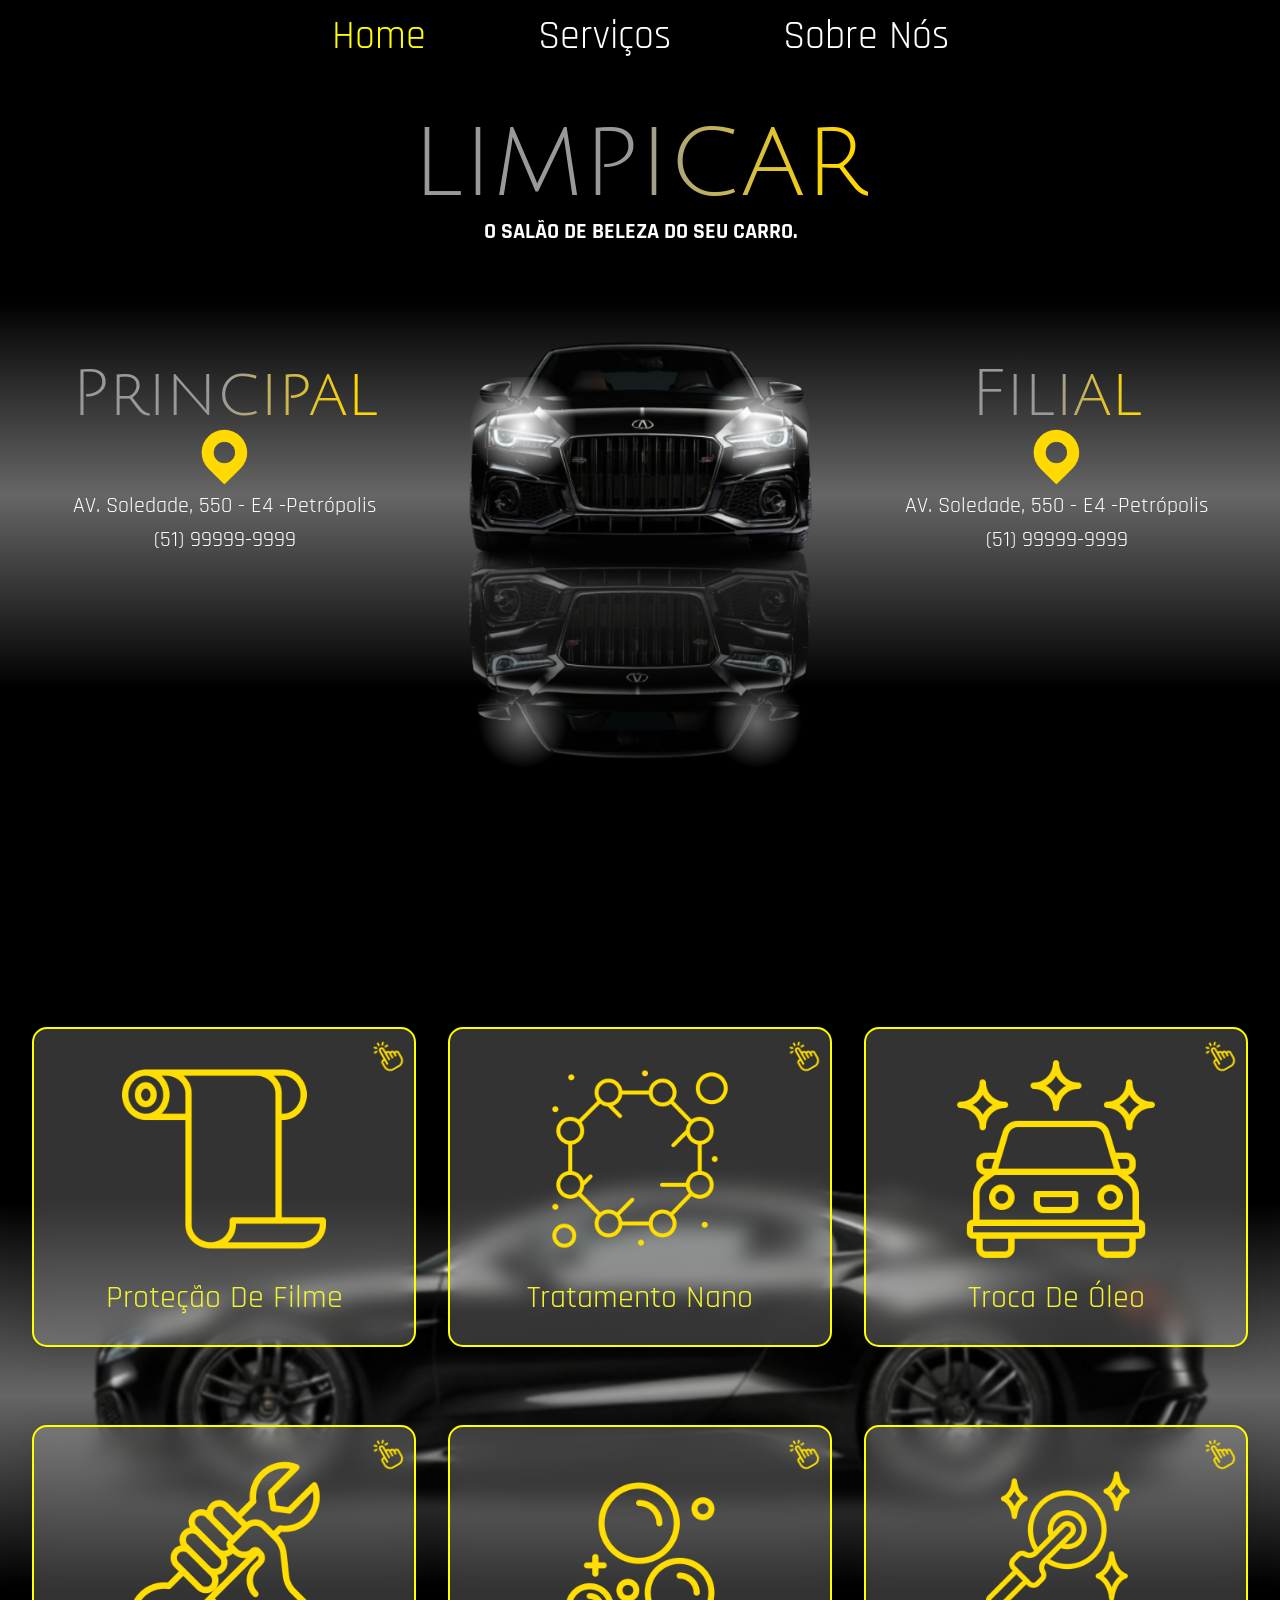
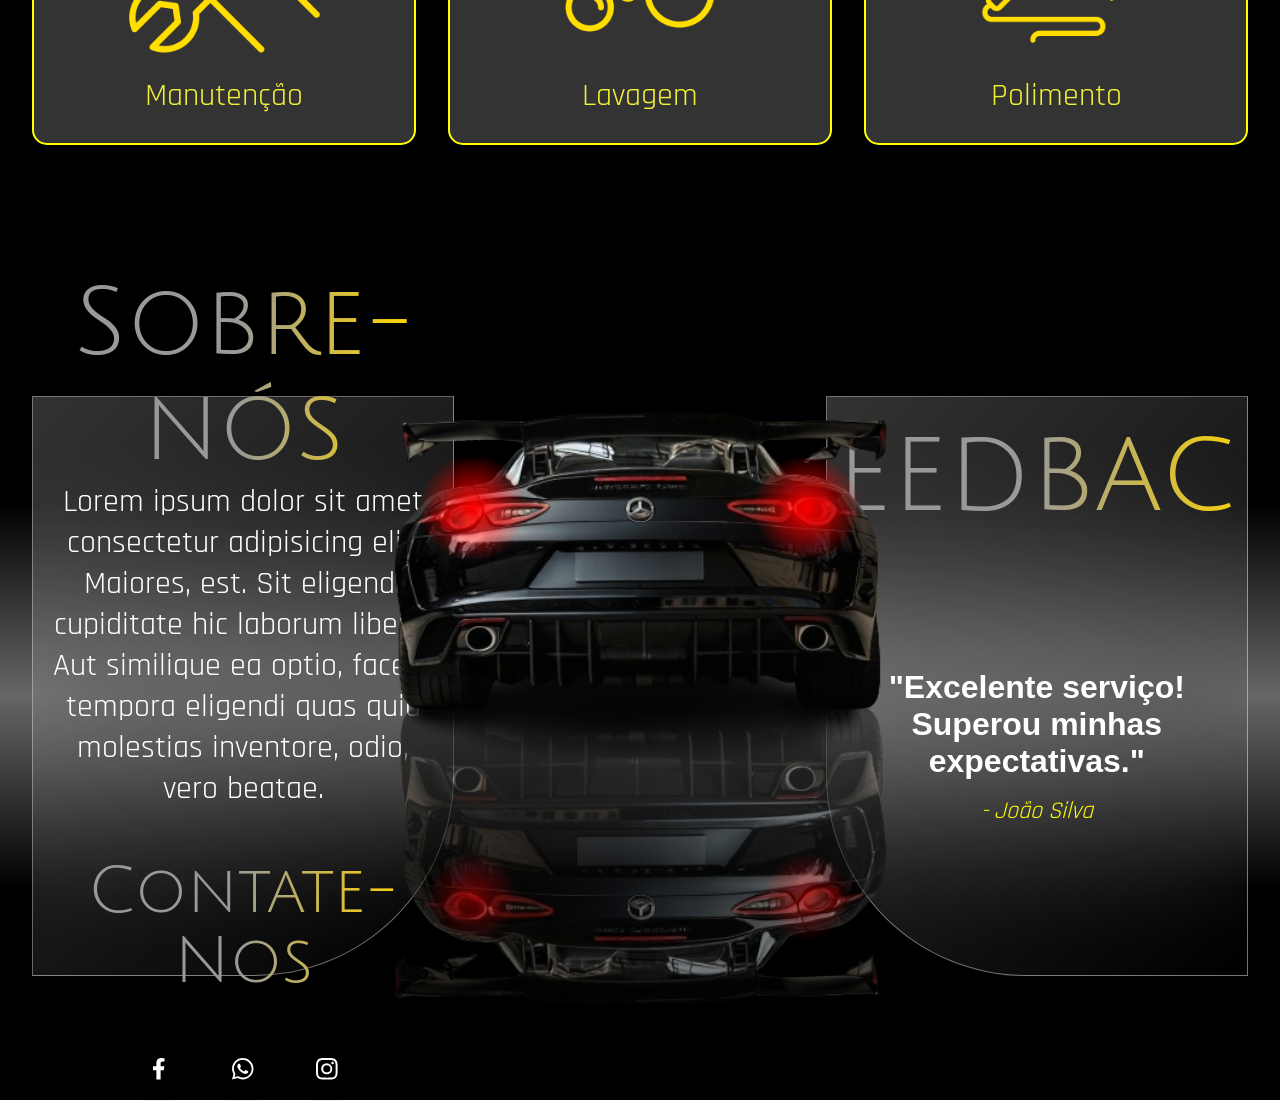
==== commit d9726757: "totalmente refeito" ====
--- a/index.html
+++ b/index.html
@@ -12,15 +12,15 @@
   <body>
     <header>
       <nav>
+        <div class="hamburger" id="hamburger">
+          <div class="bar"></div>
+          <div class="bar"></div>
+          <div class="bar"></div>
+        </div>
         <div class="menu">
           <a href="#home" id="link-home" class="active">Home</a>
           <a href="#servicos" id="link-servicos">Serviços</a>
           <a href="#sobre_nos" id="link-sobre">Sobre Nós</a>
-        </div>
-        <div class="hamburger" id="hamburger">
-          <div class="bar"></div>
-          <div class="bar"></div>
-          <div class="bar"></div>
         </div>
       </nav>
     </header>
@@ -31,28 +31,28 @@
       </div>
         <div class="car-logo">
           <img src="../img/carro_frente.png" alt="Carro" class="car-image">
+          <div class="headlights">
+          <div class="headlight left"></div>
+            <div class="headlight right"></div>
+          </div>
           <img src="../img/carro_frente.png" alt="Carro" class="mirror">
-          <div class="headlights">
-              <div class="headlight left blinking-headlight"></div>
-              <div class="headlight right blinking-headlight"></div>
-          </div>
           <div class="headlights2">
-            <div class="headlight2 left2 blinking-headlight"></div>
-            <div class="headlight2 right2 blinking-headlight"></div>
+            <div class="headlight2 left2"></div>
+            <div class="headlight2 right2"></div>
           </div>
       </div>
       </div>
       <div class="unidades">
         <div class="unidade1">
+          <h2>Principal</h2>
           <a href="https://maps.app.goo.gl/39DzfV7zkzu1zs7Y8" target="_blank" class="loader"></a>
-          <h2>Unidade 1</h2>
           <p>AV. Soledade, 550 - E4 -Petrópolis</p>
           <p>(51) 99999-9999</p>
           
         </div>
         <div class="unidade2">
+          <h2>Filial</h2>
           <a href="https://maps.app.goo.gl/39DzfV7zkzu1zs7Y8" target="_blank" class="loader"></a>   
-          <h2>Unidade 2</h2>
           <p>AV. Soledade, 550 - E4 -Petrópolis</p>
           <p>(51) 99999-9999</p>
                
@@ -71,7 +71,7 @@
                 <div class="service-item-front">
                   <img class="yellow-icon" src="../img/rolo-de-papel.png" alt="Proteção de Filme" />
                   <p>Proteção de Filme</p>
-                  <img class="clique fix" src="../img/clique-aqui.png" alt="clique para virar o card">
+                  <img class="clique" src="../img/clique-aqui.png" alt="clique para virar o card">
                 </div>
                 <div class="service-item-back">
                   <img class="clique2" src="../img/clique-aqui.png" alt="clique para virar o card">
@@ -86,10 +86,10 @@
                 <div class="service-item-front">
                   <img class="yellow-icon" src="../img/nano.png" alt="Tratamento Nano" />
                   <p>Tratamento Nano</p>
-                  <img class="clique fix" src="../img/clique-aqui.png" alt="clique para virar o card">
-                </div>
-                <div class="service-item-back">
-                  <img class="clique2 fix2" src="../img/clique-aqui.png" alt="clique para virar o card">
+                  <img class="clique" src="../img/clique-aqui.png" alt="clique para virar o card">
+                </div>
+                <div class="service-item-back">
+                  <img class="clique2" src="../img/clique-aqui.png" alt="clique para virar o card">
                   <p>Tecnologia de nanoproteção para um revestimento duradouro, repelente à água e sujeira, facilitando a limpeza do veículo.</p>
                 </div>
               </div>
@@ -119,7 +119,7 @@
                   <img class="clique" src="../img/clique-aqui.png" alt="clique para virar o card">
                 </div>
                 <div class="service-item-back">
-                  <img class="clique2 fix3" src="../img/clique-aqui.png" alt="clique para virar o card">
+                  <img class="clique2" src="../img/clique-aqui.png" alt="clique para virar o card">
                   <p>Manutenção completa do veículo, incluindo revisão de freios, suspensão e sistemas essenciais para a sua segurança.</p>
                 </div>
               </div>
@@ -134,7 +134,7 @@
                   <img class="clique" src="../img/clique-aqui.png" alt="clique para virar o card">
                 </div>
                 <div class="service-item-back">
-                  <img class="clique2 fixl" src="../img/clique-aqui.png" alt="clique para virar o card">
+                  <img class="clique2" src="../img/clique-aqui.png" alt="clique para virar o card">
                   <p>Lavagem detalhada e cuidadosa, tanto interna quanto externa, deixando seu veículo com aparência de novo.</p>
                 </div>
               </div>
@@ -160,7 +160,8 @@
     </section>
     
     <section id="sobre_nos">
-      <div id="esquerda">
+      <div class="container">
+      <div class="esquerda">
         <h1>Sobre-nós</h1>
         <p>
           Lorem ipsum dolor sit amet consectetur adipisicing elit. Maiores, est.
@@ -189,7 +190,7 @@
           <li class="icon twitter">
             <span class="tooltip">Whatsapp</span>
             <svg
-              height="1.8em"
+              height="1.2em"
               fill="currentColor"
               viewBox="0 0 16 16"
               xmlns="http://www.w3.org/2000/svg"
@@ -218,46 +219,46 @@
           </li>
         </a>
         </ul>
-        
       </div>
   
 
-      <div class="carousel">
-        <div id="Titulo">
+      <div class="direita">
+        <div class="Titulo">
           <h1>Feedback</h1>
         </div>
-        <div class="carousel-inner">
-            <div class="carousel-item active">
+        <div class="carousel">
+          <div class="carousel-items">
+              <div class="carousel-item">
                 <p class="testimonial">"Excelente serviço! Superou minhas expectativas."</p>
                 <p class="client">- João Silva</p>
-            </div>
-            <div class="carousel-item">
+              </div>
+              <div class="carousel-item">
                 <p class="testimonial">"A qualidade do produto é incrível. Recomendo!"</p>
                 <p class="client">- Maria Oliveira</p>
-            </div>
-            <div class="carousel-item">
+              </div>
+              <div class="carousel-item">
                 <p class="testimonial">"Atendimento rápido e eficiente. Fiquei muito satisfeito."</p>
                 <p class="client">- Carlos Santos</p>
-            </div>
-        </div>
-        <button class="carousel-control prev" onclick="prevSlide()">❮</button>
-        <button class="carousel-control next" onclick="nextSlide()">❯</button>
+              </div>
+          </div>
+      </div>
     </div>
+  </div>
 
       <div class="car-logo-3">
-        <img src="../img/carro_tras.png" class="original" alt="logo de carro" />
+        <img src="../img/carro_tras.png" class="car-image2" alt="logo de carro" />
         <img
           src="../img/carro_tras.png"
-          class="mirror"
+          class="mirror2"
           alt="logo de carro mirror"
         />
         <div class="headlights3">
-          <div class="headlight3 left4 blinking-headlight"></div>
-          <div class="headlight3 right4 blinking-headlight"></div>
+          <div class="headlight3 left3"></div>
+          <div class="headlight3 right3"></div>
       </div>
       <div class="headlights4">
-        <div class="headlight4 left4 blinking-headlight"></div>
-        <div class="headlight4 right4 blinking-headlight"></div>
+        <div class="headlight4 left4"></div>
+        <div class="headlight4 right4"></div>
       </div>
       </div>
     </section>
--- a/css/geral.css
+++ b/css/geral.css
@@ -13,101 +13,105 @@
   scroll-behavior: smooth;
 }
 
-header {
-  position: fixed;
-  width: 100%;
-  height: 60px;
-  background-color: rgba(0, 0, 0, 0.8);
-  z-index: 1000;
+section {
+  height: 100vh;
 }
 
-body {
-  overflow-x: hidden;
-  color: #fff;
-  margin-top: 60px;
+header {
+  width: 100%;
+  height: 8vh;
+  background-color: black;
+  position: fixed;
+  z-index: 1;
 }
 
-section {
-  background: linear-gradient(
-    180deg,
-    #000000 33.5%,
-    #666666 55%,
-    #000000 76.5%
-  );
-  z-index: -1;
+nav {
+  width: 100%;
+  height: 100%;
+  display: flex;
+  align-items: center;
+  justify-content: center;
 }
 
 .menu {
+  width: 100%;
+  height: 100%;
   display: flex;
   align-items: center;
   justify-content: center;
-  gap: 100px;
+  gap: 7rem;
+  z-index: 100;
 }
 
 .menu a {
-  font-family: "Saira Condensed", sans-serif;
-  font-weight: 300;
-  font-style: normal;
-  font-size: 40px;
-  text-align: left;
+  font-size: 2.5rem;
   text-decoration: none;
-  color: #fff;
-  transition: 0.3s;
+  color: white;
+  font-family: "Rajdhani", sans-serif;
+  font-weight: 400;
 }
 
-.menu a:hover,
+.menu a:hover {
+  color: yellow;
+}
+
 .menu a.active {
   color: yellow;
 }
 
 .hamburger {
   display: none;
-  flex-direction: column;
-  gap: 0.5em;
   cursor: pointer;
 }
 
 .bar {
-  width: 25px;
-  height: 3px;
-  background-color: white;
+  width: 32px;
+  height: 2px;
+  background-color: #fff;
+  margin: 8px;
+  transition: transform 0.3s ease, opacity 0.3s ease;
 }
 
-/* RESPONSIVIDADE */
+.hamburger.active .bar:nth-child(1) {
+  transform: translateY(12px) rotate(45deg);
+}
+
+.hamburger.active .bar:nth-child(2) {
+  opacity: 0;
+}
+
+.hamburger.active .bar:nth-child(3) {
+  transform: translateY(-8px) rotate(-45deg);
+}
 
 @media (max-width: 768px) {
-
-  section {
-    overflow-y: hidden;
-    margin: 0 auto;
+  body {
+    overflow-x: hidden;
   }
 
   .menu {
-    display: none;
+    position: absolute;
+    top: 8vh;
+    left: 0;
+    width: 50vw;
+    height: 92vh;
+    background: black;
     flex-direction: column;
-    background-color: rgba(0, 0, 0, 0.8);
-    position: absolute;
-    top: 100%;
-    left: 0;
-    gap: 1px;
-    width: 100%;
+    align-items: center;
+    transform: translateX(-100%);
+    transition: transform 0.3s ease-in;
+    z-index: 100;
   }
 
   .menu a {
-    padding: 10px;
-    text-align: center;
+    margin-left: 0;
+  }
+
+  .menu.active {
+    transform: translateX(0);
   }
 
   .hamburger {
-    width: 10%;
-    display: flex;
-    align-items: start;
-    justify-content: center;
-    margin-top: 20px;
-    margin-left: 20px;
-  }
-
-  .menu.active {
-    display: flex;
+    display: block;
   }
 }
--- a/css/home.css
+++ b/css/home.css
@@ -1,77 +1,77 @@
 #home {
+  background: linear-gradient(
+    180deg,
+    #000000 33.5%,
+    #666666 55%,
+    #000000 76.5%
+  );
+  width: 100%;
+  z-index: 0;
+}
+
+.logo-txt {
+  padding-top: 7rem;
   display: flex;
   flex-direction: column;
   align-items: center;
   justify-content: center;
-  width: 100vw;
-  height: 100vh;
-  padding-top: 60px;
-  margin-top: -60px;
-}
-
-.logo-txt {
-  display: flex;
-  flex-direction: column;
-  align-items: center;
-  justify-content: center;
-  font-family: "Rajdhani", sans-serif;
-  text-transform: uppercase;
-  font-size: 24px;
 }
 
 .logo-txt h1 {
-  font-size: 100px;
+  font-size: 6rem;
+  font-weight: 200;
   background: linear-gradient(90.03deg, #999999 48.45%, #ffd600 92.62%);
   -webkit-background-clip: text;
   -webkit-text-fill-color: transparent;
   background-clip: text;
   color: transparent;
   font-family: "Julius Sans One", sans-serif;
-  font-weight: 100;
-  text-align: center;
-  margin-top: -80px;
+}
+
+.logo-txt h4 {
+  font-family: "Rajdhani", sans-serif;
+  color: #fff;
+  text-transform: uppercase;
+  font-size: 1.4rem;
 }
 
 .car-logo {
   position: relative;
-  display: flex;
+  left: 0;
+  top: -10%;
+  width: 50%;
+  height: 70vh;
+  display: flex;
+  margin: 0 auto;
   flex-direction: column;
-  justify-content: center;
-  align-items: center;
-  max-width: 100%;
-  height: auto;
-  margin-top: 100px;
+  align-items: center;
+  justify-content: center;
+  z-index: 0;
 }
 
 .car-logo img {
-  width: 600px;
-  height: auto;
-  margin-top: -100px;
-  -webkit-user-drag: none;
-}
-
-.car-logo .mirror {
-  position: absolute;
-  top: 43%;
-  transform: scaleY(-1);
+  width: 70%;
+  position: absolute;
+  margin: auto;
+}
+
+img.mirror {
+  transform: rotate(180deg);
+  margin-top: 50%;
+   /*USA PORCENTAGEM CARAIO  */
   opacity: 0.5;
 }
 
-.car-container {
-  position: relative;
-}
-
 .headlights {
-  position: absolute;
-  top: 21.5%;
-  left: 9%;
-  width: 80%;
-  height: 100%;
-  display: flex;
-  justify-content: space-between;
+  display: flex;
+  align-items: center;
+  justify-content: center;
+  width: 100%;
 }
 
 .headlight {
+  position: absolute;
+  top: 35%;
   width: 150px;
   height: 100px;
   background: radial-gradient(
@@ -80,123 +80,86 @@
     rgba(255, 255, 0, 0) 60%
   );
   border-radius: 25%;
-}
-
-.headlights2 {
-  position: absolute;
-  top: 80.5%;
-  left: 9%;
-  width: 82%;
-  height: 100%;
-  display: flex;
-  justify-content: space-between;
+  animation: blink 4s infinite;
 }
 
 .headlight2 {
+  position: absolute;
+  top: 82%;
   width: 150px;
   height: 100px;
   background: radial-gradient(
     circle,
     rgba(255, 255, 255, 0.4) 0%,
-    rgba(255, 255, 0, 0) 60%
+    rgba(255, 255, 0, 0) 50%
   );
   border-radius: 25%;
-}
-
-.blinking-headlight {
-  animation: blinking 3s infinite;
-}
-
-@keyframes blinking {
-  0%,
+  animation: blink 4s infinite;
+}
+
+.left,
+.left2 {
+  left: 20%;
+}
+
+.right,
+.right2 {
+  right: 20%;
+}
+
+@keyframes blink {
+  0% {
+    opacity: 0;
+  }
+  50% {
+    opacity: 1;
+  }
   100% {
-    opacity: 1;
-  }
-  50% {
     opacity: 0;
   }
 }
 
-.socials {
-  position: relative;
+.unidades {
+  position: absolute;
+  top: 40%;
   width: 100%;
-  top: 15%;
-  display: flex;
-  align-items: center;
-  justify-content: center;
-}
-
-.socials a {
-  width: 40%;
-  margin: 0 20px;
-}
-
-.socials img {
-  position: relative;
-  width: 50%;
-  left: 25%;
-  transition: 0.2s ease-in-out;
-}
-
-.socials img:hover {
-  transform: scale(1.1);
-}
-
-.unidades {
-  position: absolute;
-  display: flex;
-  align-items: center;
-  justify-content: center;
-  width: 100%;
-  height: 30%;
+  height: auto;
+  display: flex;
+  align-items: center;
+  justify-content: space-around;
+  gap: 30%;
+}
+
+.unidade1,
+.unidade2 {
+  height: 100%;
+  display: flex;
+  flex-direction: column;
+  align-items: center;
+  justify-content: center;
 }
 
 .unidades h2 {
-  font-size: 50px;
-  font-family: "Julius Sans One", sans-serif;
-  margin-top: -110px;
-  margin-bottom: 30px;
+  font-size: 4rem;
+  font-weight: 200;
   background: linear-gradient(90.03deg, #999999 48.45%, #ffd600 92.62%);
   -webkit-background-clip: text;
   -webkit-text-fill-color: transparent;
   background-clip: text;
+  color: transparent;
+  font-family: "Julius Sans One", sans-serif;
 }
 
 .unidades p {
+  margin-top: 0.3rem;
   font-family: "Rajdhani", sans-serif;
-  color: #ffd600;
-  font-size: 20px;
-  margin-top: 5px;
-  position: relative;
-  top: 15%;
-}
-
-.unidade1 {
-  position: relative;
-  width: 20%;
-  height: 100%;
-  display: flex;
-  flex-direction: column;
-  align-items: center;
-  justify-content: center;
-  left: -20%;
-  top: 0;
-}
-
-.unidade2 {
-  position: relative;
-  width: 20%;
-  height: 100%;
-  display: flex;
-  flex-direction: column;
-  align-items: center;
-  justify-content: center;
-  left: 20%;
-  top: 0;
+  color: #fff;
+  text-transform: capitalize;
+  font-size: 1.4rem;
 }
 
 .loader {
-  margin-top: 20px;
+  margin-bottom: 0.7rem;
   width: 44.8px;
   height: 44.8px;
   position: relative;
@@ -233,112 +196,6 @@
   }
 }
 
-/* RESPONSIVIDADE */
-
-@media (max-width: 1376px) {
-  .unidades p {
-    font-size: 18px;
-    text-align: center;
-  }
-
-  .unidades h2 {
-    font-size: 40px;
-    width: 100%;
-    text-align: center;
-  }
-}
-
-@media (max-height: 768px) {
-  .logo-txt h1 {
-    margin-top: 20px;
-  }
-
-  .car-logo {
-    top: -10%;
-  }
-
-  .loader {
-    top: -8%;
-    left: -1%;
-    width: 44.4px;
-    height: 44.4px;
-    margin: -5px;
-  }
-}
-
-@media (max-width: 768px) {
-
-  .logo-txt h1 {
-    font-size: 60px;
-    margin-top: -150px;
-  }
-
-  .logo-txt h4 {
-    font-size: 18px;
-  }
-
-  .car-logo{
-    top: 10%;
-  }
-
-  .car-logo img {
-    max-width: 115%;
-  }
-
-  .headlights {
-    top: 12%;
-    left: -2%;
-    width: 102%;
-  }
-
-  .headlights2 {
-    top: 75%;
-    left: -2%;
-    width: 102%;
-  }
-
-  .unidades {
-    width: 93%;
-    top: 28%;
-    height: 25%;
-  }
-
-  .unidades h2 {
-    font-size: 20px;
-    width: 120px;
-    text-align: center;
-  }
-
-  .loader {
-    top: -28%;
-    left: -1%;
-    width: 22.2px;
-    height: 22.2px;
-    margin: -5px;
-  }
-
-  .loader:before,
-  .loader:after {
-    background-image: radial-gradient(
-      circle 5.1px at 50% 50%,
-      #0000 94%,
-      #ffd900
-    );
-  }
-
-  .unidades p {
-    font-size: 14px;
-    text-align: center;
-  }
-
-  .unidade1 {
-    width: 40%;
-    left: -5%;
-    height: 80%;
-  }
-  .unidade2 {
-    width: 40%;
-    left: 5%;
-    height: 80%;
-  }
-}
+@media (max-width:1200px) {
+
+}
--- a/css/servicos.css
+++ b/css/servicos.css
@@ -1,226 +1,131 @@
 #servicos {
-  width: 100vw;
-  height: 100vh;
-  overflow-x: hidden;
+  background: linear-gradient(
+    180deg,
+    #000000 33.5%,
+    #666666 55%,
+    #000000 76.5%
+  );
+  width: 100%;
+  z-index: -10;
+}
+
+.car-logo-2 {
+  position: absolute;
+  display: flex;
+  align-items: center;
+  justify-content: center;
+  width: 100%;
+  height: 100%;
+}
+
+.car-logo-2 img {
+  width: 95%;
+  filter: blur(1px);
 }
 
 .services-container {
+  padding-top: 8vh;
+  width: 100%;
+  height: 100%;
   display: flex;
+  align-items: center;
   justify-content: center;
-  margin: 0 auto;
-  margin-top: 100px;
-  width: 80%;
-  height: 80%;
 }
 
 .services {
   width: 100%;
   height: 100%;
   display: grid;
-  gap: 20px;
+  align-items: center;
+  justify-items: center;
   grid-template-columns: repeat(3, 1fr);
-  align-items: center;
-  justify-content: center;
+  padding: 2rem;
+  gap: 2rem;
 }
 
-.service-item-wrapper {
-  display: flex;
-  align-items: center;
-  justify-content: center;
-}
-
-.service-item {
-  width: 80%;
-  height: 60%;
-  perspective: 1000px;
-  position: relative;
+.service-item-inner {
+  max-width: 25rem;
+  height: 20rem;
+  max-height: 20rem;
+  color: white;
+  text-align: center;
+  transition: transform 0.6s;
+  transform-style: preserve-3d;
+  border-radius: 15px;
   cursor: pointer;
-  transition: 0.3s ease-in-out;
 }
 
 .service-item:hover {
-  transform: scale(1.1);
-}
-
-.service-item-inner {
-  position: relative;
-  width: 100%;
-  height: 100%;
-  text-align: center;
-  transition: transform 0.6s;
-  transform-style: preserve-3d;
+  transform: scale(1.05);
 }
 
 .service-item-front,
 .service-item-back {
-  position: absolute;
-  border: 1px solid yellow;
-  margin-top: -150px;
   width: 100%;
-  height: 250px;
+  height: 100%;
   backface-visibility: hidden;
   -webkit-backface-visibility: hidden;
+  display: flex;
+  flex-direction: column;
+  align-items: center;
+  justify-content: center;
   border-radius: 15px;
-  background: rgba(255, 255, 255, 0.25);
+  border: 2px solid yellow;
+  background: rgba(255, 255, 255, 0.2);
   backdrop-filter: blur(10px);
   box-shadow: 0 4px 30px rgba(0, 0, 0, 0.1);
   padding: 20px;
 }
 
+.service-item {
+  perspective: 1000px;
+  position: relative;
+  border-radius: 15px;
+  transition: 0.3s ease-in-out;
+}
+
+.service-item-front {
+  position: absolute;
+}
+
 .service-item-back {
   transform: rotateY(180deg);
-  display: flex;
-  flex-direction: column;
-  align-items: center;
-  justify-content: center;
 }
 
 .service-item-back p {
-  color: yellow;
-  font-size: 24px;
   font-family: "Rajdhani", sans-serif;
+  width: 100%;
+  height: 85%;
+  font-size: 1.6em;
+  color: rgb(241, 241, 54);
+  display: flex;
+  align-items: center;
 }
 
 .service-item.flip .service-item-inner {
   transform: rotateY(180deg);
 }
 
-.service-item-front {
-  display: flex;
-  flex-direction: column;
-  align-items: center;
-  justify-content: center;
-  color: yellow;
-  text-transform: uppercase;
-  font-family: "Julius Sans One", sans-serif;
-  position: absolute;
+.yellow-icon {
+  width: 60%;
 }
 
-.service-item .yellow-icon {
-  width: 40%;
-  height: auto;
-  z-index: 1;
-  -webkit-user-drag: none;
+.service-item-front p {
+  font-family: "Rajdhani", sans-serif;
+  width: 100%;
+  font-size: 2rem;
+  padding-top: 1rem;
+  color: rgb(241, 241, 54);
+  text-transform: capitalize;
 }
 
-.service-item p {
-  margin-top: 15px;
-}
-
-.car-logo-2 {
+.clique,
+.clique2 {
   position: absolute;
-  width: 100vw;
-  height: 100vh;
-  filter: blur(2px);
-  top: 110%;
-  left: -18%;
-  z-index: 0;
-}
-
-.car-logo-2 img {
-  position: relative;
-  left: 30%;
-  width: 1400px;
-  overflow: hidden;
-  -webkit-user-drag: none;
-}
-
-.clique {
-  position: relative;
-  width: 10%;
-  top: -90%;
-  left: 48%;
+  top: 10px;
+  right: 10px;
+  width: 2rem;
+  height: auto;
+  cursor: pointer;
   transform: rotate(-30deg);
 }
-
-.clique2 {
-  position: relative;
-  width: 10%;
-  top: -15%;
-  left: 48%;
-  transform: rotate(-30deg);
-}
-
-@media (max-width: 1376px) {
-  .clique {
-    top: -80%;
-  }
-
-  .clique2 {
-    top: -95%;
-  }
-
-  .clique2.fixl {
-    top: -88%;
-  }
-}
-
-/* RESPONSIVIDADE */
-
-@media (max-width: 768px) {
-  .car-logo-2 img {
-    overflow-x: hidden;
-    max-width: 350px;
-    filter: blur(0px);
-    top: 20%;
-    left: 23%;
-  }
-
-  .services {
-    width: 100%;
-    height: 100%;
-    grid-template-columns: repeat(2, 1fr);
-  }
-
-  .service-item {
-    width: 100%;
-  }
-
-  .service-item-front,
-  .service-item-back {
-    height: 180px;
-  }
-
-  .service-item .yellow-icon {
-    width: 80%;
-    height: auto;
-  }
-
-  .service-item-back p {
-    width: 90%;
-    font-size: 12px;
-  }
-
-  .service-item-front {
-    display: flex;
-    flex-direction: column;
-    align-items: center;
-    justify-content: center;
-  }
-
-  .service-item-front p {
-    width: 120px;
-    font-size: 14px;
-    text-align: center;
-  }
-
-  .clique {
-    width: 20%;
-    top: -95%;
-    left: 55%;
-  }
-
-  .clique.fix {
-    top: -100%;
-  }
-
-  .clique2 {
-    width: 20%;
-    top: -10%;
-    left: 53%;
-  }
-
-  .clique2.fixl {
-    top: -10%;
-  }
-}
--- a/css/sobre-nos.css
+++ b/css/sobre-nos.css
@@ -1,88 +1,115 @@
-::efeito {
-  backdrop-filter: blur(20px);
-  box-shadow: 0 0 30px rgba(0, 0, 0, 0.5);
-  border-top: 1px solid #ddd;
-  box-shadow: 0 -2px 10px rgba(0, 0, 0, 0.05);
-}
-
 #sobre_nos {
-  width: 100vw;
-  height: 100vh;
-  overflow: hidden;
+  background: linear-gradient(
+    180deg,
+    #000000 33.5%,
+    #666666 55%,
+    #000000 76.5%
+  );
+  width: 100%;
+  z-index: -10;
+  overflow-y: hidden;
 }
 
 .car-logo-3 {
   position: relative;
-  display: flex;
+  top: 5%;
+  width: fit-content;
+  display: flex;
+  margin: 0 auto;
   flex-direction: column;
-  justify-content: center;
-  align-items: center;
-  width: fit-content;
-  height: auto;
-  top: -90%;
-  left: 34.1%;
+  align-items: center;
+  justify-content: center;
   z-index: 0;
 }
 
-.headlights3 {
+.car-logo-3 img {
+  width: 100%;
+}
+
+img.mirror2 {
+  transform: rotate(180deg);
+  margin-top: -17.7rem;
+  opacity: 0.5;
+}
+
+.headlights3,
+.headlights4 {
+  display: flex;
+  align-items: center;
+  justify-content: center;
+}
+
+.headlight3 {
   position: absolute;
   top: 23%;
-  left: 8.5%;
-  width: 82.5%;
-  height: 100%;
-  display: flex;
-  justify-content: space-between;
-}
-
-.headlight3 {
   width: 150px;
   height: 100px;
   background: radial-gradient(
     circle,
     rgb(255, 0, 0) 0%,
-    rgba(255, 255, 0, 0) 40%
+    rgba(255, 255, 0, 0) 60%
   );
   border-radius: 25%;
-}
-
-.headlights4 {
-  position: absolute;
-  top: 65.5%;
-  left: 8.5%;
-  width: 82.52%;
-  height: 100%;
-  display: flex;
-  justify-content: space-between;
+  animation: blink 4s infinite;
 }
 
 .headlight4 {
+  position: absolute;
+  top: 65%;
   width: 150px;
   height: 100px;
   background: radial-gradient(
     circle,
-    rgb(255, 0, 0, 0.4) 0%,
-    rgba(255, 255, 0, 0) 40%
+    rgba(255, 0, 0, 0.4) 0%,
+    rgba(255, 255, 0, 0) 50%
   );
   border-radius: 25%;
-}
-
-.car-logo-3 img {
-  width: 600px;
-  height: auto;
-  object-fit: cover;
-  -webkit-user-drag: none;
-  z-index: 0;
-}
-
-.car-logo-3 .mirror {
-  position: relative;
-  margin-top: -280px;
-  transform: scaleY(-1);
-  opacity: 0.5;
-}
-
-#esquerda h1 {
-  font-size: 90px;
+  animation: blink 4s infinite;
+}
+
+.left3,
+.left4 {
+  left: 10%;
+}
+
+.right3,
+.right4 {
+  right: 10%;
+}
+
+.container {
+  position: absolute;
+  padding-top: 8vh;
+  height: 100%;
+  width: 100%;
+  display: flex;
+  align-items: center;
+  justify-content: space-between;
+}
+
+.esquerda {
+  max-width: 33%;
+  width: 33%;
+  height: 70%;
+  margin-left: 2rem;
+  background: linear-gradient(
+    135deg,
+    rgba(255, 255, 255, 0.2),
+    rgba(255, 255, 255, 0)
+  );
+  border: 1px solid rgba(255, 255, 255, 0.4);
+  border-bottom-right-radius: 200px;
+  backdrop-filter: blur(50px);
+  padding: 1rem;
+  display: flex;
+  flex-direction: column;
+  align-items: center;
+  justify-content: center;
+}
+
+.esquerda h1 {
+  font-size: 6rem;
+  text-align: center;
   background: linear-gradient(90.03deg, #999999 48.45%, #ffd600 92.62%);
   -webkit-background-clip: text;
   -webkit-text-fill-color: transparent;
@@ -90,14 +117,19 @@
   color: transparent;
   font-family: "Julius Sans One", sans-serif;
   font-weight: 100;
-  width: fit-content;
-}
-
-#esquerda h2 {
-  position: relative;
-  top: 8%;
-  left: 20%;
-  font-size: 40px;
+}
+
+.esquerda p {
+  color: white;
+  font-family: "Rajdhani", sans-serif;
+  font-size: 2rem;
+  text-align: center;
+  margin-bottom: 3rem;
+}
+
+.esquerda h2 {
+  font-size: 4rem;
+  text-align: center;
   background: linear-gradient(90.03deg, #999999 48.45%, #ffd600 92.62%);
   -webkit-background-clip: text;
   -webkit-text-fill-color: transparent;
@@ -105,128 +137,16 @@
   color: transparent;
   font-family: "Julius Sans One", sans-serif;
   font-weight: 100;
-  width: fit-content;
-}
-
-#esquerda {
-  top: 35%;
-  position: relative;
-  padding: 20px;
-  height: 50%;
-  width: 30%;
-  left: 7%;
-  border: 1px solid rgba(255, 255, 255, 0.2);
-  border-bottom-right-radius: 200px;
-  backdrop-filter: blur(50px);
-  box-shadow: 0 0 50px rgba(0, 0, 0, 0.5);
-  box-shadow: 0 -2px 10px rgba(0, 0, 0, 0.05);
-}
-
-#esquerda p {
-  font-size: 24px;
-  font-family: "Julius Sans One", sans-serif;
-}
-
-.carousel h1 {
-  font-size: 100px;
-  background: linear-gradient(90.03deg, #999999 48.45%, #ffd600 92.62%);
-  -webkit-background-clip: text;
-  -webkit-text-fill-color: transparent;
-  background-clip: text;
-  color: transparent;
-  font-family: "Julius Sans One", sans-serif;
-  font-weight: 100;
-  width: fit-content;
-  text-align: right;
-}
-
-.carousel {
-  position: relative;
-  width: 50%;
-  max-width: 600px;
-  overflow: hidden;
-  background: linear-gradient(
-    135deg,
-    rgba(255, 255, 255, 0.1),
-    rgba(255, 255, 255, 0)
-  );
-  bottom: 15%;
-  position: relative;
-  padding: 20px;
-  height: 50%;
-  width: 30%;
-  left: 63%;
-  border: 1px solid rgba(255, 255, 255, 0.18);
-  -webkit-backdrop-filter: blur(10px);
-  border-bottom-left-radius: 200px;
-  backdrop-filter: blur(50px);
-  box-shadow: 0 0 50px rgba(0, 0, 0, 0.5);
-  box-shadow: 0 -2px 10px rgba(0, 0, 0, 0.05);
-}
-
-.carousel-inner {
-  display: flex;
-  transition: transform 0.5s ease;
-}
-
-.carousel-item {
-  min-width: 100%;
-  box-sizing: border-box;
-  padding: 20px;
-  text-align: center;
-}
-
-.carousel-item p {
-  margin: 10px 0;
-}
-
-.testimonial {
-  font-size: 24px;
-  color: #fff;
-  font-family: "Julius Sans One", sans-serif;
-  position: relative;
-  top: 50%;
-}
-
-.client {
-  position: relative;
-  top: 60%;
-  font-size: 20px;
-  color: yellow;
-  font-family: "Rajdhani", sans-serif;
-}
-
-.carousel-control {
-  position: absolute;
-  top: 50%;
-  transform: translateY(-50%);
-  background: none;
-  border: none;
-  font-size: 24px;
-  color: #333;
-  cursor: pointer;
-  user-select: none;
-}
-
-.carousel-control.prev {
-  left: 10px;
-  display: none;
-}
-
-.carousel-control.next {
-  right: 10px;
-  display: none;
 }
 
 .wrapper {
-  display: inline-flex;
+  display: flex;
   list-style: none;
   height: 120px;
   width: 90%;
   padding-top: 40px;
   font-family: "Poppins", sans-serif;
   justify-content: center;
-  z-index: 1;
 }
 
 .wrapper a {
@@ -239,9 +159,9 @@
   position: relative;
   background: #000000;
   border-radius: 50%;
-  margin: 10px;
-  width: 50px;
-  height: 50px;
+  margin: 0.5rem;
+  width: 3rem;
+  height: 3rem;
   font-size: 18px;
   display: flex;
   justify-content: center;
@@ -311,230 +231,74 @@
   color: #fff;
 }
 
-/* RESPONSIVIDADE */
-
-@media (max-width: 1700px) {
-  .car-logo-3 {
-    top: -77%;
-    left: 31.5%;
-  }
-
-  .car-logo-3 .mirror {
-    margin-top: -220px;
-  }
-
-  .car-logo-3 img {
-    width: 80%;
-  }
-
-  #esquerda h1 {
-    font-size: 65px;
-    margin: 0 auto;
-  }
-
-  #esquerda p {
-    font-size: 24px;
-    text-align: center;
-  }
-
-  #esquerda h2 {
-    font-size: 50px;
-    left: 7%;
-  }
-
-  .carousel h1 {
-    font-size: 65px;
-    margin: 0 auto;
-  }
-}
-
-@media (max-width: 1400px) {
-  .car-logo-3 {
-    left: 28.1%;
-    top: -70%;
-  }
-
-  .car-logo-3 .mirror {
-    margin-top: -198px;
-  }
-
-  .car-logo-3 img {
-    width: 70%;
-  }
-
-  .headlights3 {
-    width: 66%;
-    left: 17%;
-    top: 21%;
-  }
-
-  .headlights4 {
-    width: 66%;
-    left: 17%;
-    top: 63%;
-  }
-
-  #esquerda h1 {
-    font-size: 65px;
-    margin: 0 auto;
-  }
-
-  #esquerda p {
-    font-size: 18px;
-    text-align: center;
-  }
-
-  #esquerda h2 {
-    font-size: 50px;
-    left: 1%;
-  }
-
-  .carousel h1 {
-    font-size: 65px;
-    margin: 0 auto;
-  }
-}
-
-@media (max-height: 768px) {
-  #esquerda h1 {
-    font-size: 55px;
-    margin: 0 auto;
-  }
-
-  #esquerda p {
-    font-size: 18px;
-  }
-
-  #esquerda h2 {
-    font-size: 40px;
-    margin: 0 auto;
-    left: -5%;
-  }
-
-  .carousel h1 {
-    font-size: 65px;
-    margin: 0 auto;
-  }
-}
-
-@media (max-width: 768px) {
-  .car-logo-3 {
-    left: 0%;
-    top: -26%;
-  }
-
-  .car-logo-3 .mirror {
-    margin-top: -120px;
-  }
-
-  .car-logo-3 img {
-    width: 65%;
-  }
-
-  .headlights3 {
-    width: 73%;
-    left: 13%;
-    top: 16%;
-  }
-
-  .headlights4 {
-    width: 73%;
-    left: 13%;
-    top: 59%;
-  }
-
-  .headlight3 {
-    background: radial-gradient(
-      circle,
-      rgb(255, 0, 0) 0%,
-      rgba(255, 255, 0, 0) 30%
-    );
-  }
-
-  .headlight4 {
-    background: radial-gradient(
-      circle,
-      rgb(255, 0, 0, 0.4) 0%,
-      rgba(255, 255, 0, 0) 30%
-    );
-  }
-
-  #esquerda {
-    width: 86%;
-    margin: 0;
-    padding: 10px;
-    height: 30%;
-    top: 8%;
-    background: rgba(255, 255, 255, 0.1);
-    border-bottom-right-radius: 0px;
-    border-top-left-radius: 50px;
-    border-top-right-radius: 50px;
-    display: flex;
-    flex-direction: column;
-    align-items: center;
-    z-index: 1;
-  }
-
-  #esquerda h1 {
-    font-size: 40px;
-    text-align: center;
-  }
-
-  #esquerda p {
-    font-size: 14px;
-    text-align: center;
-  }
-
-  #esquerda h2 {
-    font-size: 35px;
-    left: 1%;
-  }
-
-  .wrapper {
-    width: 90%;
-    height: 10px;
-    display: inline-flex;
-    margin-top: 70px;
-  }
-
-  .wrapper a {
-    margin-top: -80px;
-  }
-
-  .carousel {
-    width: 86%;
-    margin-top: 10px;
-    padding: 10px;
-    height: 25%;
-    top: 37%;
-    background: rgba(255, 255, 255, 0.1);
-    border-bottom-left-radius: 50px;
-    border-bottom-right-radius: 50px;
-    left: 6.9%;
-    display: flex;
-    flex-direction: column;
-    align-items: center;
-    justify-content: center;
-    z-index: 1;
-  }
-
-  .carousel h1 {
-    font-size: 40px;
-    margin-top: -50px;
-  }
-
-  .carousel-item {
-    margin-top: -50px;
-    padding: 0px;
-  }
-
-  .testimonial {
-    font-size: 15px;
-    width: 80%;
-    left: 10%;
-  }
-
-  .client {
-    font-size: 14px;
-  }
-}
+.direita {
+  display: flex;
+  flex-direction: column;
+  align-items: center;
+  justify-content: center;
+  position: relative;
+  background: linear-gradient(
+    135deg,
+    rgba(255, 255, 255, 0.2),
+    rgba(255, 255, 255, 0)
+  );
+  border: 1px solid rgba(255, 255, 255, 0.4);
+  border-bottom-left-radius: 200px;
+  backdrop-filter: blur(50px);
+  max-width: 33%;
+  width: 33%;
+  height: 70%;
+  margin-right: 2rem;
+  overflow: hidden;
+  padding: 1rem;
+}
+
+.direita h1 {
+  font-size: 7rem;
+  text-align: center;
+  background: linear-gradient(90.03deg, #999999 48.45%, #ffd600 92.62%);
+  -webkit-background-clip: text;
+  -webkit-text-fill-color: transparent;
+  background-clip: text;
+  color: transparent;
+  font-family: "Julius Sans One", sans-serif;
+  font-weight: 100;
+}
+
+.carousel {
+  position: relative;
+  width: 100%;
+  max-width: 600px;
+  margin: auto;
+  overflow: hidden;
+  border-radius: 8px;
+}
+
+.carousel-items {
+  display: flex;
+  transition: transform 1s ease;
+}
+
+.carousel-item {
+  min-width: 100%;
+  box-sizing: border-box;
+  padding: 20px;
+  text-align: center;
+}
+
+
+.testimonial {
+  font-size: 2rem;
+  margin-bottom: 1rem;
+  text-align: center;
+  font-family: "Rajdhani", sans-serif;
+  font-weight: 600;
+  color: white;
+}
+
+.client {
+  font-size: 1.5rem;
+  color: yellow;
+  font-family: "Rajdhani", sans-serif;
+  font-style: italic;
+}
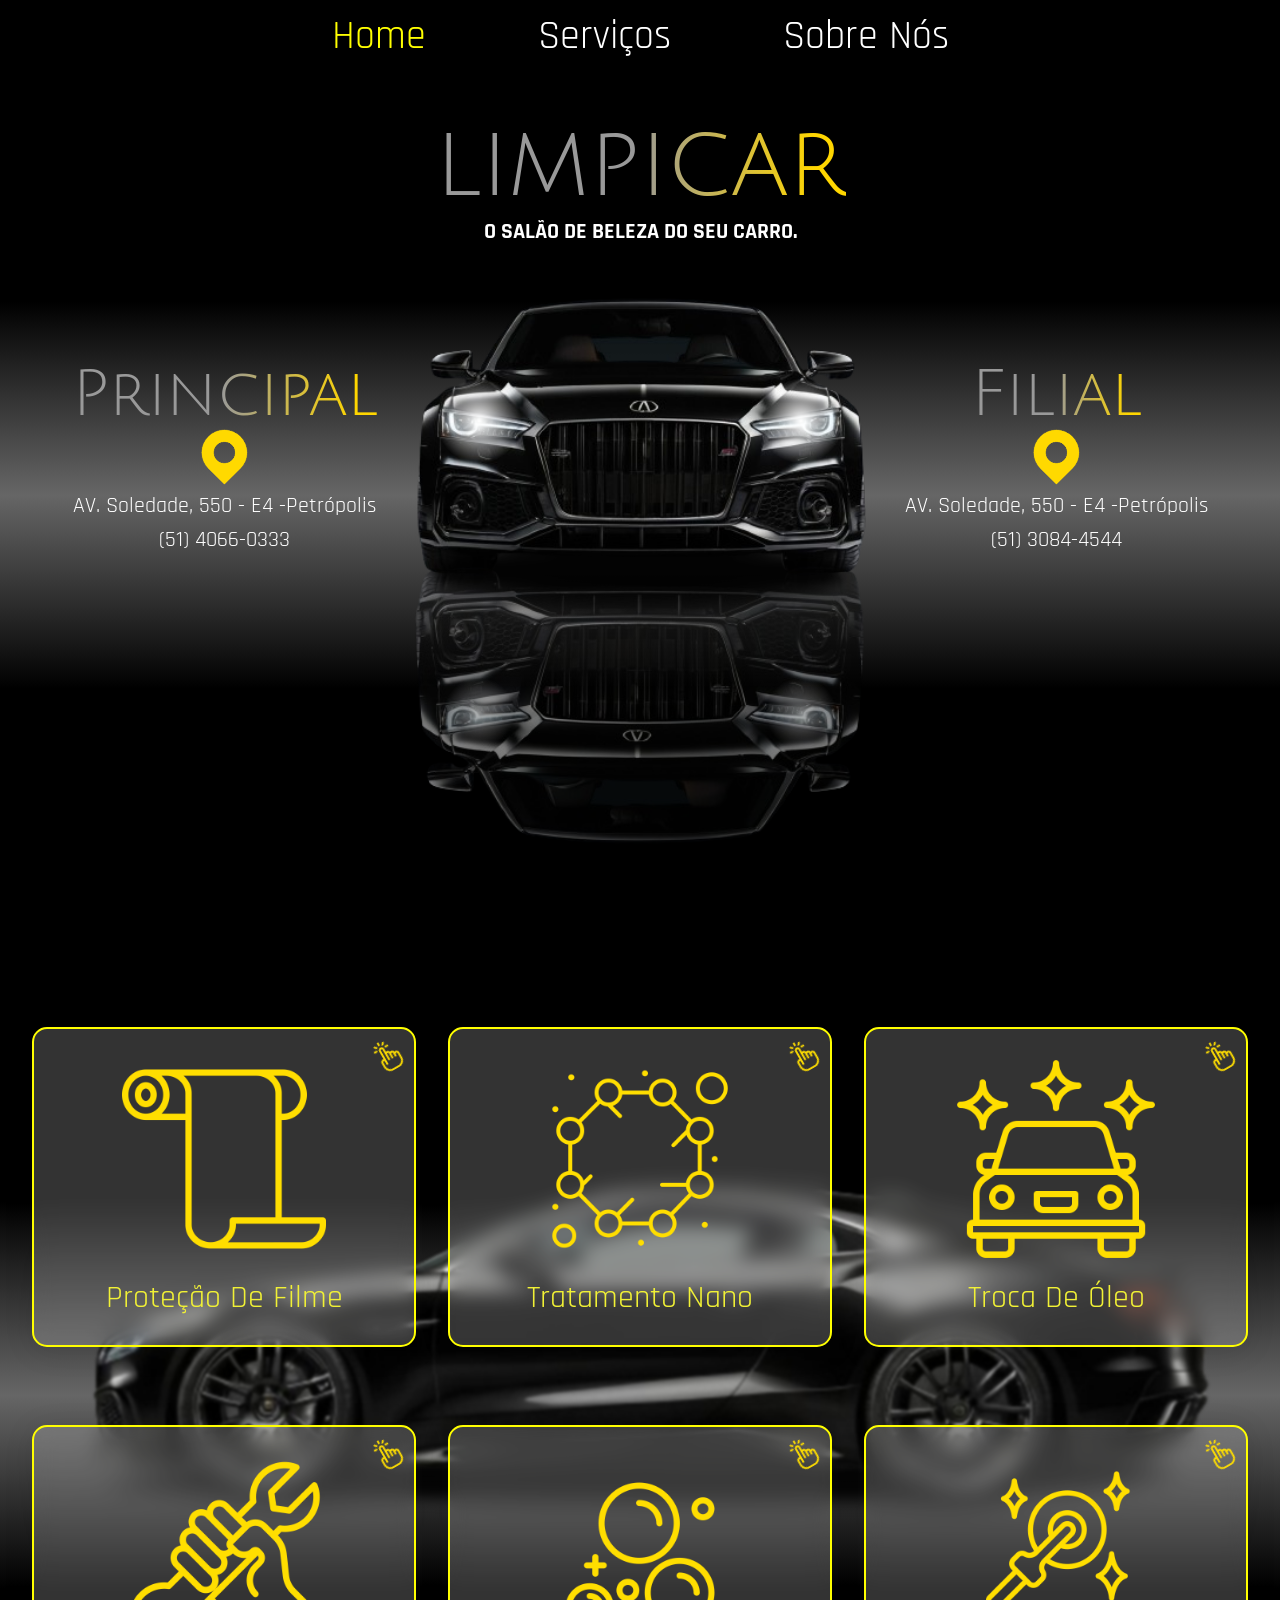
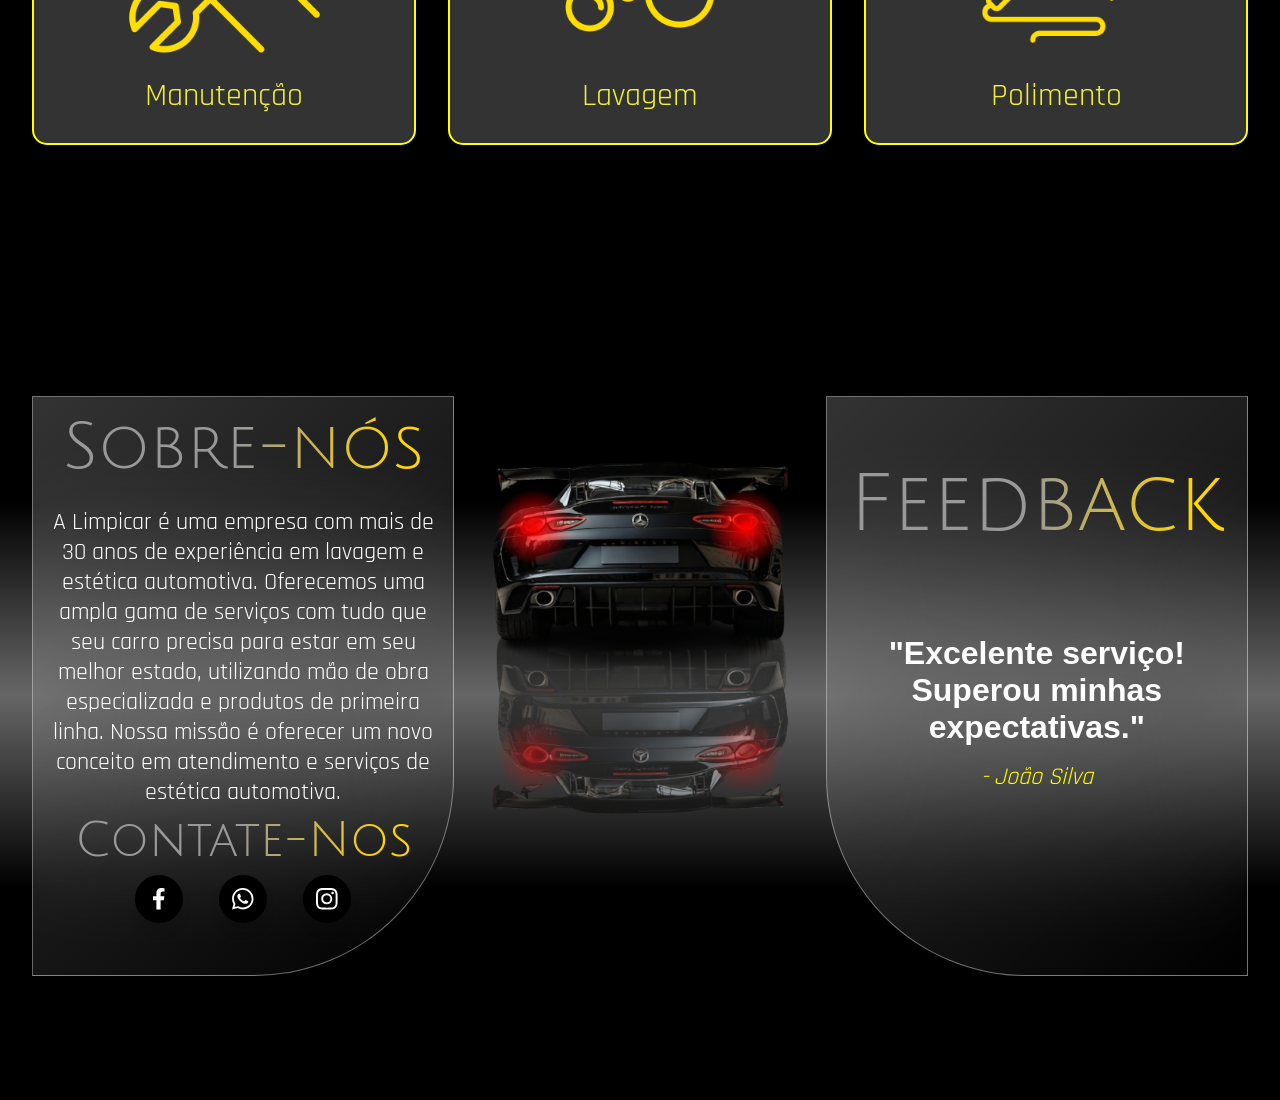
==== commit 7ce0524f: "teoricamente pronto" ====
--- a/index.html
+++ b/index.html
@@ -26,36 +26,41 @@
     </header>
     <section id="home">
       <div class="logo-txt">
-        <h1>LIMPICAR</h1>
+        <h1>limpicar</h1>
         <h4>o salão de beleza do seu carro.</h4>
       </div>
-        <div class="car-logo">
-          <img src="../img/carro_frente.png" alt="Carro" class="car-image">
-          <div class="headlights">
+      <div class="car-logo">
+        <div class="car-logo-frente-luzes">
+          <img src="../img/carro_frente.png" alt="Carro" class="car-image" />
           <div class="headlight left"></div>
-            <div class="headlight right"></div>
-          </div>
-          <img src="../img/carro_frente.png" alt="Carro" class="mirror">
-          <div class="headlights2">
-            <div class="headlight2 left2"></div>
-            <div class="headlight2 right2"></div>
-          </div>
-      </div>
+          <div class="headlight right"></div>
+        </div>
+        <div class="car-logo-frente-luzes2">
+          <img src="../img/carro_frente.png" alt="Carro" class="mirror" />
+          <div class="headlight2 left2"></div>
+          <div class="headlight2 right2"></div>
+        </div>
       </div>
       <div class="unidades">
         <div class="unidade1">
           <h2>Principal</h2>
-          <a href="https://maps.app.goo.gl/39DzfV7zkzu1zs7Y8" target="_blank" class="loader"></a>
+          <a
+            href="https://maps.app.goo.gl/39DzfV7zkzu1zs7Y8"
+            target="_blank"
+            class="loader"
+          ></a>
           <p>AV. Soledade, 550 - E4 -Petrópolis</p>
-          <p>(51) 99999-9999</p>
-          
+          <p>(51) 4066-0333</p>
         </div>
         <div class="unidade2">
           <h2>Filial</h2>
-          <a href="https://maps.app.goo.gl/39DzfV7zkzu1zs7Y8" target="_blank" class="loader"></a>   
+          <a
+            href="https://maps.app.goo.gl/39DzfV7zkzu1zs7Y8"
+            target="_blank"
+            class="loader"
+          ></a>
           <p>AV. Soledade, 550 - E4 -Petrópolis</p>
-          <p>(51) 99999-9999</p>
-               
+          <p>(51) 3084-4544</p>
         </div>
       </div>
     </section>
@@ -69,88 +74,193 @@
             <div class="service-item">
               <div class="service-item-inner">
                 <div class="service-item-front">
-                  <img class="yellow-icon" src="../img/rolo-de-papel.png" alt="Proteção de Filme" />
+                  <img
+                    class="yellow-icon"
+                    src="../img/rolo-de-papel.png"
+                    alt="Proteção de Filme"
+                  />
                   <p>Proteção de Filme</p>
-                  <img class="clique" src="../img/clique-aqui.png" alt="clique para virar o card">
-                </div>
-                <div class="service-item-back">
-                  <img class="clique2" src="../img/clique-aqui.png" alt="clique para virar o card">
-                  <p>Aplicação de filme protetor que preserva a pintura do veículo contra arranhões, poeira e raios UV, mantendo o brilho original.</p>
-                </div>
-              </div>
-            </div>
-          </div>
-          <div class="service-item-wrapper">
-            <div class="service-item">
-              <div class="service-item-inner">
-                <div class="service-item-front">
-                  <img class="yellow-icon" src="../img/nano.png" alt="Tratamento Nano" />
+                  <img
+                    class="clique"
+                    src="../img/clique-aqui.png"
+                    alt="clique para virar o card"
+                  />
+                </div>
+                <div class="service-item-back">
+                  <img
+                    class="clique2"
+                    src="../img/clique-aqui.png"
+                    alt="clique para virar o card"
+                  />
+
+                  <p>
+                    Aplicação de filme protetor que preserva a pintura do
+                    veículo contra arranhões, poeira e raios UV, mantendo o
+                    brilho original.
+                  </p>
+                  <a href="#">Veja como é feito</a>
+                </div>
+              </div>
+            </div>
+          </div>
+          <div class="service-item-wrapper">
+            <div class="service-item">
+              <div class="service-item-inner">
+                <div class="service-item-front">
+                  <img
+                    class="yellow-icon"
+                    src="../img/nano.png"
+                    alt="Tratamento Nano"
+                  />
                   <p>Tratamento Nano</p>
-                  <img class="clique" src="../img/clique-aqui.png" alt="clique para virar o card">
-                </div>
-                <div class="service-item-back">
-                  <img class="clique2" src="../img/clique-aqui.png" alt="clique para virar o card">
-                  <p>Tecnologia de nanoproteção para um revestimento duradouro, repelente à água e sujeira, facilitando a limpeza do veículo.</p>
-                </div>
-              </div>
-            </div>
-          </div>
-          <div class="service-item-wrapper">
-            <div class="service-item">
-              <div class="service-item-inner">
-                <div class="service-item-front">
-                  <img class="yellow-icon" src="../img/lava-jato.png" alt="Troca de Óleo" />
+                  <img
+                    class="clique"
+                    src="../img/clique-aqui.png"
+                    alt="clique para virar o card"
+                  />
+                </div>
+                <div class="service-item-back">
+                  <img
+                    class="clique2"
+                    src="../img/clique-aqui.png"
+                    alt="clique para virar o card"
+                  />
+
+                  <p>
+                    Tecnologia de nanoproteção para um revestimento duradouro,
+                    repelente à água e sujeira, facilitando a limpeza do
+                    veículo.
+                  </p>
+                  <a href="#">Veja como é feito</a>
+                </div>
+              </div>
+            </div>
+          </div>
+          <div class="service-item-wrapper">
+            <div class="service-item">
+              <div class="service-item-inner">
+                <div class="service-item-front">
+                  <img
+                    class="yellow-icon"
+                    src="../img/lava-jato.png"
+                    alt="Troca de Óleo"
+                  />
                   <p>Troca de Óleo</p>
-                  <img class="clique" src="../img/clique-aqui.png" alt="clique para virar o card">
-                </div>
-                <div class="service-item-back">
-                  <img class="clique2" src="../img/clique-aqui.png" alt="clique para virar o card">
-                  <p>Serviço rápido de troca de óleo utilizando produtos de alta qualidade para garantir a melhor performance do motor.</p>
-                </div>
-              </div>
-            </div>
-          </div>
-          <div class="service-item-wrapper">
-            <div class="service-item">
-              <div class="service-item-inner">
-                <div class="service-item-front">
-                  <img class="yellow-icon" src="../img/chave-inglesa.png" alt="Manutenção" />
+                  <img
+                    class="clique"
+                    src="../img/clique-aqui.png"
+                    alt="clique para virar o card"
+                  />
+                </div>
+                <div class="service-item-back">
+                  <img
+                    class="clique2"
+                    src="../img/clique-aqui.png"
+                    alt="clique para virar o card"
+                  />
+
+                  <p>
+                    Serviço rápido de troca de óleo utilizando produtos de alta
+                    qualidade para garantir a melhor performance do motor.
+                  </p>
+                  <a href="#">Veja como é feito</a>
+                </div>
+              </div>
+            </div>
+          </div>
+          <div class="service-item-wrapper">
+            <div class="service-item">
+              <div class="service-item-inner">
+                <div class="service-item-front">
+                  <img
+                    class="yellow-icon"
+                    src="../img/chave-inglesa.png"
+                    alt="Manutenção"
+                  />
                   <p>Manutenção</p>
-                  <img class="clique" src="../img/clique-aqui.png" alt="clique para virar o card">
-                </div>
-                <div class="service-item-back">
-                  <img class="clique2" src="../img/clique-aqui.png" alt="clique para virar o card">
-                  <p>Manutenção completa do veículo, incluindo revisão de freios, suspensão e sistemas essenciais para a sua segurança.</p>
-                </div>
-              </div>
-            </div>
-          </div>
-          <div class="service-item-wrapper">
-            <div class="service-item">
-              <div class="service-item-inner">
-                <div class="service-item-front">
-                  <img class="yellow-icon" src="../img/sabao.png" alt="Lavagem" />
+                  <img
+                    class="clique"
+                    src="../img/clique-aqui.png"
+                    alt="clique para virar o card"
+                  />
+                </div>
+                <div class="service-item-back">
+                  <img
+                    class="clique2"
+                    src="../img/clique-aqui.png"
+                    alt="clique para virar o card"
+                  />
+
+                  <p>
+                    Manutenção completa do veículo, incluindo revisão de freios,
+                    suspensão e sistemas essenciais para a sua segurança.
+                  </p>
+                  <a href="#">Veja como é feito</a>
+                </div>
+              </div>
+            </div>
+          </div>
+          <div class="service-item-wrapper">
+            <div class="service-item">
+              <div class="service-item-inner">
+                <div class="service-item-front">
+                  <img
+                    class="yellow-icon"
+                    src="../img/sabao.png"
+                    alt="Lavagem"
+                  />
                   <p>Lavagem</p>
-                  <img class="clique" src="../img/clique-aqui.png" alt="clique para virar o card">
-                </div>
-                <div class="service-item-back">
-                  <img class="clique2" src="../img/clique-aqui.png" alt="clique para virar o card">
-                  <p>Lavagem detalhada e cuidadosa, tanto interna quanto externa, deixando seu veículo com aparência de novo.</p>
-                </div>
-              </div>
-            </div>
-          </div>
-          <div class="service-item-wrapper">
-            <div class="service-item">
-              <div class="service-item-inner">
-                <div class="service-item-front">
-                  <img class="yellow-icon" src="../img/polimento.png" alt="Polimento" />
+                  <img
+                    class="clique"
+                    src="../img/clique-aqui.png"
+                    alt="clique para virar o card"
+                  />
+                </div>
+                <div class="service-item-back">
+                  <img
+                    class="clique2"
+                    src="../img/clique-aqui.png"
+                    alt="clique para virar o card"
+                  />
+
+                  <p>
+                    Lavagem detalhada e cuidadosa, tanto interna quanto externa,
+                    deixando seu veículo com aparência de novo.
+                  </p>
+                  <a href="#">Veja como é feito</a>
+                </div>
+              </div>
+            </div>
+          </div>
+          <div class="service-item-wrapper">
+            <div class="service-item">
+              <div class="service-item-inner">
+                <div class="service-item-front">
+                  <img
+                    class="yellow-icon"
+                    src="../img/polimento.png"
+                    alt="Polimento"
+                  />
                   <p>Polimento</p>
-                  <img class="clique" src="../img/clique-aqui.png" alt="clique para virar o card">
-                </div>
-                <div class="service-item-back">
-                  <img class="clique2" src="../img/clique-aqui.png" alt="clique para virar o card">
-                  <p>Polimento profissional para remover imperfeições da pintura, restaurando o brilho e a beleza original do veículo.</p>
+                  <img
+                    class="clique"
+                    src="../img/clique-aqui.png"
+                    alt="clique para virar o card"
+                  />
+                </div>
+                <div class="service-item-back">
+                  <img
+                    class="clique2"
+                    src="../img/clique-aqui.png"
+                    alt="clique para virar o card"
+                  />
+
+                  <p>
+                    Polimento profissional para remover imperfeições da pintura,
+                    restaurando o brilho e a beleza original do veículo.
+                  </p>
+
+                  <a href="#">Veja como é feito</a>
                 </div>
               </div>
             </div>
@@ -158,108 +268,111 @@
         </div>
       </div>
     </section>
-    
+
     <section id="sobre_nos">
       <div class="container">
-      <div class="esquerda">
-        <h1>Sobre-nós</h1>
-        <p>
-          Lorem ipsum dolor sit amet consectetur adipisicing elit. Maiores, est.
-          Sit eligendi cupiditate hic laborum libero! Aut similique ea optio,
-          facere tempora eligendi quas quia molestias inventore, odio, vero
-          beatae.
-        </p>
-        <h2>Contate-Nos</h2>
-        <ul class="wrapper">
-          <a href="">
-          <li class="icon facebook">
-            <span class="tooltip">Facebook</span>
-            <svg
-              viewBox="0 0 320 512"
-              height="1.2em"
-              fill="currentColor"
-              xmlns="http://www.w3.org/2000/svg"
-            >
-              <path
-                d="M279.14 288l14.22-92.66h-88.91v-60.13c0-25.35 12.42-50.06 52.24-50.06h40.42V6.26S260.43 0 225.36 0c-73.22 0-121.08 44.38-121.08 124.72v70.62H22.89V288h81.39v224h100.17V288z"
-              ></path>
-            </svg>
-          </li>
-        </a>
-        <a href="">
-          <li class="icon twitter">
-            <span class="tooltip">Whatsapp</span>
-            <svg
-              height="1.2em"
-              fill="currentColor"
-              viewBox="0 0 16 16"
-              xmlns="http://www.w3.org/2000/svg"
-              class="twitter"
-            >
-              <path
-                d="M13.601 2.326A7.854 7.854 0 0 0 7.994 0C3.627 0 .068 3.558.064 7.926c0 1.399.366 2.76 1.057 3.965L0 16l4.204-1.102a7.933 7.933 0 0 0 3.79.965h.004c4.368 0 7.926-3.558 7.93-7.93A7.898 7.898 0 0 0 13.6 2.326zM7.994 14.521a6.573 6.573 0 0 1-3.356-.92l-.24-.144-2.494.654.666-2.433-.156-.251a6.56 6.56 0 0 1-1.007-3.505c0-3.626 2.957-6.584 6.591-6.584a6.56 6.56 0 0 1 4.66 1.931 6.557 6.557 0 0 1 1.928 4.66c-.004 3.639-2.961 6.592-6.592 6.592zm3.615-4.934c-.197-.099-1.17-.578-1.353-.646-.182-.065-.315-.099-.445.099-.133.197-.513.646-.627.775-.114.133-.232.148-.43.05-.197-.1-.836-.308-1.592-.985-.59-.525-.985-1.175-1.103-1.372-.114-.198-.011-.304.088-.403.087-.088.197-.232.296-.346.1-.114.133-.198.198-.33.065-.134.034-.248-.015-.347-.05-.099-.445-1.076-.612-1.47-.16-.389-.323-.335-.445-.34-.114-.007-.247-.007-.38-.007a.729.729 0 0 0-.529.247c-.182.198-.691.677-.691 1.654 0 .977.71 1.916.81 2.049.098.133 1.394 2.132 3.383 2.992.47.205.84.326 1.129.418.475.152.904.129 1.246.08.38-.058 1.171-.48 1.338-.943.164-.464.164-.86.114-.943-.049-.084-.182-.133-.38-.232z"
-              ></path>
-            </svg>
-          </li>
-        </a>
-        <a href="">
-          <li class="icon instagram">
-            <span class="tooltip">Instagram</span>
-            <svg
-              xmlns="http://www.w3.org/2000/svg"
-              height="1.2em"
-              fill="currentColor"
-              class="bi bi-instagram"
-              viewBox="0 0 16 16"
-            >
-              <path
-                d="M8 0C5.829 0 5.556.01 4.703.048 3.85.088 3.269.222 2.76.42a3.917 3.917 0 0 0-1.417.923A3.927 3.927 0 0 0 .42 2.76C.222 3.268.087 3.85.048 4.7.01 5.555 0 5.827 0 8.001c0 2.172.01 2.444.048 3.297.04.852.174 1.433.372 1.942.205.526.478.972.923 1.417.444.445.89.719 1.416.923.51.198 1.09.333 1.942.372C5.555 15.99 5.827 16 8 16s2.444-.01 3.298-.048c.851-.04 1.434-.174 1.943-.372a3.916 3.916 0 0 0 1.416-.923c.445-.445.718-.891.923-1.417.197-.509.332-1.09.372-1.942C15.99 10.445 16 10.173 16 8s-.01-2.445-.048-3.299c-.04-.851-.175-1.433-.372-1.941a3.926 3.926 0 0 0-.923-1.417A3.911 3.911 0 0 0 13.24.42c-.51-.198-1.092-.333-1.943-.372C10.443.01 10.172 0 7.998 0h.003zm-.717 1.442h.718c2.136 0 2.389.007 3.232.046.78.035 1.204.166 1.486.275.373.145.64.319.92.599.28.28.453.546.598.92.11.281.24.705.275 1.485.039.843.047 1.096.047 3.231s-.008 2.389-.047 3.232c-.035.78-.166 1.203-.275 1.485a2.47 2.47 0 0 1-.599.919c-.28.28-.546.453-.92.598-.28.11-.704.24-1.485.276-.843.038-1.096.047-3.232.047s-2.39-.009-3.233-.047c-.78-.036-1.203-.166-1.485-.276a2.478 2.478 0 0 1-.92-.598 2.48 2.48 0 0 1-.6-.92c-.109-.281-.24-.705-.275-1.485-.038-.843-.046-1.096-.046-3.233 0-2.136.008-2.388.046-3.231.036-.78.166-1.204.276-1.486.145-.373.319-.64.599-.92.28-.28.546-.453.92-.598.282-.11.705-.24 1.485-.276.738-.034 1.024-.044 2.515-.045v.002zm4.988 1.328a.96.96 0 1 0 0 1.92.96.96 0 0 0 0-1.92zm-4.27 1.122a4.109 4.109 0 1 0 0 8.217 4.109 4.109 0 0 0 0-8.217zm0 1.441a2.667 2.667 0 1 1 0 5.334 2.667 2.667 0 0 1 0-5.334z"
-              ></path>
-            </svg>
-          </li>
-        </a>
-        </ul>
-      </div>
-  
-
-      <div class="direita">
-        <div class="Titulo">
-          <h1>Feedback</h1>
-        </div>
-        <div class="carousel">
-          <div class="carousel-items">
+        <div class="esquerda">
+          <h1>Sobre-nós</h1>
+          <p>
+            A Limpicar é uma empresa com mais de 30 anos de experiência em
+            lavagem e estética automotiva. Oferecemos uma ampla gama de serviços
+            com tudo que seu carro precisa para estar em seu melhor estado,
+            utilizando mão de obra especializada e produtos de primeira linha.
+            Nossa missão é oferecer um novo conceito em atendimento e serviços
+            de estética automotiva.
+          </p>
+          <h2>Contate-Nos</h2>
+          <ul class="wrapper">
+            <a href="">
+              <li class="icon facebook">
+                <span class="tooltip">Facebook</span>
+                <svg
+                  viewBox="0 0 320 512"
+                  height="1.2em"
+                  fill="currentColor"
+                  xmlns="http://www.w3.org/2000/svg"
+                >
+                  <path
+                    d="M279.14 288l14.22-92.66h-88.91v-60.13c0-25.35 12.42-50.06 52.24-50.06h40.42V6.26S260.43 0 225.36 0c-73.22 0-121.08 44.38-121.08 124.72v70.62H22.89V288h81.39v224h100.17V288z"
+                  ></path>
+                </svg>
+              </li>
+            </a>
+            <a href="">
+              <li class="icon twitter">
+                <span class="tooltip">Whatsapp</span>
+                <svg
+                  height="1.2em"
+                  fill="currentColor"
+                  viewBox="0 0 16 16"
+                  xmlns="http://www.w3.org/2000/svg"
+                  class="twitter"
+                >
+                  <path
+                    d="M13.601 2.326A7.854 7.854 0 0 0 7.994 0C3.627 0 .068 3.558.064 7.926c0 1.399.366 2.76 1.057 3.965L0 16l4.204-1.102a7.933 7.933 0 0 0 3.79.965h.004c4.368 0 7.926-3.558 7.93-7.93A7.898 7.898 0 0 0 13.6 2.326zM7.994 14.521a6.573 6.573 0 0 1-3.356-.92l-.24-.144-2.494.654.666-2.433-.156-.251a6.56 6.56 0 0 1-1.007-3.505c0-3.626 2.957-6.584 6.591-6.584a6.56 6.56 0 0 1 4.66 1.931 6.557 6.557 0 0 1 1.928 4.66c-.004 3.639-2.961 6.592-6.592 6.592zm3.615-4.934c-.197-.099-1.17-.578-1.353-.646-.182-.065-.315-.099-.445.099-.133.197-.513.646-.627.775-.114.133-.232.148-.43.05-.197-.1-.836-.308-1.592-.985-.59-.525-.985-1.175-1.103-1.372-.114-.198-.011-.304.088-.403.087-.088.197-.232.296-.346.1-.114.133-.198.198-.33.065-.134.034-.248-.015-.347-.05-.099-.445-1.076-.612-1.47-.16-.389-.323-.335-.445-.34-.114-.007-.247-.007-.38-.007a.729.729 0 0 0-.529.247c-.182.198-.691.677-.691 1.654 0 .977.71 1.916.81 2.049.098.133 1.394 2.132 3.383 2.992.47.205.84.326 1.129.418.475.152.904.129 1.246.08.38-.058 1.171-.48 1.338-.943.164-.464.164-.86.114-.943-.049-.084-.182-.133-.38-.232z"
+                  ></path>
+                </svg>
+              </li>
+            </a>
+            <a href="">
+              <li class="icon instagram">
+                <span class="tooltip">Instagram</span>
+                <svg
+                  xmlns="http://www.w3.org/2000/svg"
+                  height="1.2em"
+                  fill="currentColor"
+                  class="bi bi-instagram"
+                  viewBox="0 0 16 16"
+                >
+                  <path
+                    d="M8 0C5.829 0 5.556.01 4.703.048 3.85.088 3.269.222 2.76.42a3.917 3.917 0 0 0-1.417.923A3.927 3.927 0 0 0 .42 2.76C.222 3.268.087 3.85.048 4.7.01 5.555 0 5.827 0 8.001c0 2.172.01 2.444.048 3.297.04.852.174 1.433.372 1.942.205.526.478.972.923 1.417.444.445.89.719 1.416.923.51.198 1.09.333 1.942.372C5.555 15.99 5.827 16 8 16s2.444-.01 3.298-.048c.851-.04 1.434-.174 1.943-.372a3.916 3.916 0 0 0 1.416-.923c.445-.445.718-.891.923-1.417.197-.509.332-1.09.372-1.942C15.99 10.445 16 10.173 16 8s-.01-2.445-.048-3.299c-.04-.851-.175-1.433-.372-1.941a3.926 3.926 0 0 0-.923-1.417A3.911 3.911 0 0 0 13.24.42c-.51-.198-1.092-.333-1.943-.372C10.443.01 10.172 0 7.998 0h.003zm-.717 1.442h.718c2.136 0 2.389.007 3.232.046.78.035 1.204.166 1.486.275.373.145.64.319.92.599.28.28.453.546.598.92.11.281.24.705.275 1.485.039.843.047 1.096.047 3.231s-.008 2.389-.047 3.232c-.035.78-.166 1.203-.275 1.485a2.47 2.47 0 0 1-.599.919c-.28.28-.546.453-.92.598-.28.11-.704.24-1.485.276-.843.038-1.096.047-3.232.047s-2.39-.009-3.233-.047c-.78-.036-1.203-.166-1.485-.276a2.478 2.478 0 0 1-.92-.598 2.48 2.48 0 0 1-.6-.92c-.109-.281-.24-.705-.275-1.485-.038-.843-.046-1.096-.046-3.233 0-2.136.008-2.388.046-3.231.036-.78.166-1.204.276-1.486.145-.373.319-.64.599-.92.28-.28.546-.453.92-.598.282-.11.705-.24 1.485-.276.738-.034 1.024-.044 2.515-.045v.002zm4.988 1.328a.96.96 0 1 0 0 1.92.96.96 0 0 0 0-1.92zm-4.27 1.122a4.109 4.109 0 1 0 0 8.217 4.109 4.109 0 0 0 0-8.217zm0 1.441a2.667 2.667 0 1 1 0 5.334 2.667 2.667 0 0 1 0-5.334z"
+                  ></path>
+                </svg>
+              </li>
+            </a>
+          </ul>
+        </div>
+
+        <div class="direita">
+          <div class="Titulo">
+            <h1>Feedback</h1>
+          </div>
+          <div class="carousel">
+            <div class="carousel-items">
               <div class="carousel-item">
-                <p class="testimonial">"Excelente serviço! Superou minhas expectativas."</p>
+                <p class="testimonial">
+                  "Excelente serviço! Superou minhas expectativas."
+                </p>
                 <p class="client">- João Silva</p>
               </div>
               <div class="carousel-item">
-                <p class="testimonial">"A qualidade do produto é incrível. Recomendo!"</p>
+                <p class="testimonial">
+                  "A qualidade do produto é incrível. Recomendo!"
+                </p>
                 <p class="client">- Maria Oliveira</p>
               </div>
               <div class="carousel-item">
-                <p class="testimonial">"Atendimento rápido e eficiente. Fiquei muito satisfeito."</p>
+                <p class="testimonial">
+                  "Atendimento rápido e eficiente. Fiquei muito satisfeito."
+                </p>
                 <p class="client">- Carlos Santos</p>
               </div>
-          </div>
-      </div>
-    </div>
-  </div>
+            </div>
+          </div>
+        </div>
+      </div>
 
       <div class="car-logo-3">
-        <img src="../img/carro_tras.png" class="car-image2" alt="logo de carro" />
-        <img
-          src="../img/carro_tras.png"
-          class="mirror2"
-          alt="logo de carro mirror"
-        />
-        <div class="headlights3">
+        <div class="car-logo-frente-luzes3">
+          <img src="../img/carro_tras.png" alt="Carro" class="car-image" />
           <div class="headlight3 left3"></div>
           <div class="headlight3 right3"></div>
-      </div>
-      <div class="headlights4">
-        <div class="headlight4 left4"></div>
-        <div class="headlight4 right4"></div>
-      </div>
+        </div>
+        <div class="car-logo-frente-luzes4">
+          <img src="../img/carro_tras.png" alt="Carro" class="mirror" />
+          <div class="headlight4 left4"></div>
+          <div class="headlight4 right4"></div>
+        </div>
       </div>
     </section>
     <script src="../js/sobre_nos.js"></script>
--- a/css/geral.css
+++ b/css/geral.css
@@ -49,6 +49,7 @@
   color: white;
   font-family: "Rajdhani", sans-serif;
   font-weight: 400;
+  z-index: 100;
 }
 
 .menu a:hover {
--- a/css/home.css
+++ b/css/home.css
@@ -37,42 +37,72 @@
 
 .car-logo {
   position: relative;
+  top: -25%;
   left: 0;
-  top: -10%;
-  width: 50%;
-  height: 70vh;
-  display: flex;
+  width: 100%;
+  height: 100%;
   margin: 0 auto;
+  display: flex;
   flex-direction: column;
   align-items: center;
+}
+
+.car-logo-frente-luzes {
+  position: absolute;
+  display: flex;
+  align-items: center;
   justify-content: center;
-  z-index: 0;
-}
-
-.car-logo img {
-  width: 70%;
-  position: absolute;
-  margin: auto;
+  top: 17vh;
+}
+
+.car-logo-frente-luzes2 {
+  position: absolute;
+  display: flex;
+  align-items: center;
+  justify-content: center;
+  top: 40vh;
+}
+
+.car-logo-frente-luzes div {
+  position: absolute;
+}
+
+.car-logo-frente-luzes2 div {
+  position: absolute;
+}
+
+.left {
+  position: absolute;
+  top: 33.5%;
+  left: 14%;
+}
+
+.left2 {
+  position: absolute;
+  top: 48%;
+  left: 14%;
+}
+
+.right {
+  position: relative;
+  top: 33.5%;
+  right: 14%;
+}
+
+.right2 {
+  position: relative;
+  top: 48%;
+  right: 14%;
 }
 
 img.mirror {
   transform: rotate(180deg);
-  margin-top: 50%;
-   /*USA PORCENTAGEM CARAIO  */
   opacity: 0.5;
 }
 
-.headlights {
-  display: flex;
-  align-items: center;
-  justify-content: center;
-  width: 100%;
-}
-
-.headlight {
-  position: absolute;
-  top: 35%;
-  width: 150px;
+.headlight,
+.headlight2 {
+  width: 100px;
   height: 100px;
   background: radial-gradient(
     circle,
@@ -84,27 +114,11 @@
 }
 
 .headlight2 {
-  position: absolute;
-  top: 82%;
-  width: 150px;
-  height: 100px;
   background: radial-gradient(
     circle,
     rgba(255, 255, 255, 0.4) 0%,
     rgba(255, 255, 0, 0) 50%
   );
-  border-radius: 25%;
-  animation: blink 4s infinite;
-}
-
-.left,
-.left2 {
-  left: 20%;
-}
-
-.right,
-.right2 {
-  right: 20%;
 }
 
 @keyframes blink {
@@ -196,6 +210,252 @@
   }
 }
 
-@media (max-width:1200px) {
-
-}+@media (min-height: 1070px) {
+  .car-logo-frente-luzes {
+    top: 24%;
+  }
+
+  .car-logo-frente-luzes2 {
+    top: 43.5%;
+  }
+}
+
+@media (max-width: 1200px) {
+  .car-logo img {
+    width: 80%;
+  }
+
+  .car-logo-frente-luzes {
+    top: 21%;
+  }
+
+  .car-logo-frente-luzes2 {
+    top: 39%;
+  }
+
+  .left {
+    position: absolute;
+    top: 32.5%;
+    left: 17%;
+  }
+
+  .left2 {
+    position: absolute;
+    top: 46%;
+    left: 17%;
+  }
+
+  .right {
+    position: relative;
+    top: 33.5%;
+    right: 17%;
+  }
+
+  .right2 {
+    position: relative;
+    top: 46%;
+    right: 17%;
+  }
+}
+
+@media (max-width: 1100px) {
+  .unidades h2 {
+    font-size: 3rem;
+    font-weight: 600;
+  }
+
+  .unidades p {
+    font-size: 1rem;
+  }
+
+  .loader {
+    margin-bottom: 0.5rem;
+    width: 33.8px;
+    height: 33.8px;
+    position: relative;
+    transform: rotate(45deg);
+    transition: 0.3s ease-in-out;
+  }
+
+  .loader:before,
+  .loader:after {
+    content: "";
+    position: absolute;
+    inset: 0;
+    border-radius: 50% 50% 0 50%;
+    background: #0000;
+    background-image: radial-gradient(
+      circle 8.2px at 50% 50%,
+      #0000 94%,
+      #ffd900
+    );
+  }
+}
+
+@media (max-width: 950px) {
+  .car-logo img {
+    width: 60%;
+  }
+
+  .car-logo-frente-luzes {
+    top: 26%;
+  }
+
+  .car-logo-frente-luzes2 {
+    top: 40%;
+  }
+
+  .left {
+    position: absolute;
+    top: 28%;
+    left: 25%;
+  }
+
+  .left2 {
+    position: absolute;
+    top: 43%;
+    left: 25%;
+  }
+
+  .right {
+    position: relative;
+    top: 28%;
+    right: 25%;
+  }
+
+  .right2 {
+    position: relative;
+    top: 43%;
+    right: 25%;
+  }
+}
+
+@media (max-width: 800px) {
+  .unidades h2 {
+    font-size: 2rem;
+    font-weight: 600;
+  }
+
+  @media (max-width: 675px) {
+    .car-logo img {
+      min-width: 235px;
+      width: 40%;
+    }
+
+    .car-logo-frente-luzes {
+      top: 30%;
+      min-width: 587px;
+    }
+
+    .car-logo-frente-luzes2 {
+      top: 39.6%;
+      min-width: 587px;
+    }
+
+    .left {
+      position: absolute;
+      top: 29%;
+      left: 33%;
+    }
+
+    .left2 {
+      position: absolute;
+      top: 43%;
+      left: 33%;
+    }
+
+    .right {
+      position: relative;
+      top: 29%;
+      right: 33%;
+    }
+
+    .right2 {
+      position: relative;
+      top: 43%;
+      right: 33%;
+    }
+
+    .headlight,
+    .headlight2 {
+      width: 60px;
+      height: 60px;
+    }
+  }
+
+  .unidades p {
+    font-size: 0.8rem;
+    width: 80%;
+    text-align: center;
+  }
+
+  .loader {
+    margin-bottom: 0.5rem;
+    width: 22.8px;
+    height: 22.8px;
+    position: relative;
+    transform: rotate(45deg);
+    transition: 0.3s ease-in-out;
+  }
+
+  .loader:before,
+  .loader:after {
+    content: "";
+    position: absolute;
+    inset: 0;
+    border-radius: 50% 50% 0 50%;
+    background: #0000;
+    background-image: radial-gradient(
+      circle 5.2px at 50% 50%,
+      #0000 94%,
+      #ffd900
+    );
+  }
+}
+
+@media (max-width: 500px) {
+  .logo-txt h1 {
+    font-size: 5rem;
+  }
+
+  .logo-txt h4 {
+    font-size: 1rem;
+  }
+}
+
+@media (max-width: 550px) {
+  .unidades {
+    top: 50%;
+    gap: 1%;
+  }
+}
+
+@media (max-width: 400px) {
+  .logo-txt h1 {
+    font-size: 4rem;
+    margin-top: -3rem;
+  }
+
+  .car-logo-frente-luzes {
+    top: 30%;
+  }
+
+  .car-logo-frente-luzes2 {
+    top: 42%;
+  }
+}
+
+@media (max-width: 420px) {
+  .logo-txt h1 {
+    font-size: 4rem;
+    margin-top: -3rem;
+  }
+
+  .car-logo-frente-luzes {
+    top: 29dvh;
+  }
+
+  .car-logo-frente-luzes2 {
+    top: 40.5%;
+  }
+}
--- a/css/servicos.css
+++ b/css/servicos.css
@@ -6,6 +6,7 @@
     #000000 76.5%
   );
   width: 100%;
+  height: 100vh;
   z-index: -10;
 }
 
@@ -102,6 +103,12 @@
   align-items: center;
 }
 
+.service-item-back a {
+  font-family: "Rajdhani", sans-serif;
+  color: yellow;
+  font-size: 1.5rem;
+}
+
 .service-item.flip .service-item-inner {
   transform: rotateY(180deg);
 }
@@ -129,3 +136,94 @@
   cursor: pointer;
   transform: rotate(-30deg);
 }
+
+.clique3 {
+  position: absolute;
+  top: 265px;
+  right: 80px;
+  width: 1.5rem;
+  height: auto;
+  cursor: pointer;
+}
+
+@media (max-width: 1000px) {
+  .service-item-inner {
+    max-width: 15rem;
+    max-height: 15rem;
+  }
+
+  .service-item-back p {
+    font-size: 1rem;
+  }
+
+  .service-item-back a {
+    font-size: 1rem;
+  }
+}
+
+@media (max-width: 700px) {
+  .services {
+    grid-template-columns: repeat(2, 1fr);
+  }
+
+  .service-item-front p {
+    font-size: 1.4rem;
+  }
+}
+
+@media (max-width: 500px) {
+  .service-item-inner {
+    width: 10rem;
+  }
+
+  .service-item-back p {
+    font-size: 0.8rem;
+  }
+
+  .service-item-back a {
+    font-size: 0.8rem;
+  }
+}
+
+@media (max-width: 419px) {
+  .services {
+    grid-template-columns: repeat(1, 1fr);
+    padding: 0;
+    gap: 0;
+  }
+
+  .service-item-inner {
+    height: 5rem;
+    width: 20rem;
+    max-width: 20rem;
+  }
+
+  .yellow-icon {
+    width: 15%;
+  }
+
+  .service-item-back p {
+    font-size: 0.6rem;
+  }
+
+  .service-item-back a {
+    font-size: 0.6rem;
+  }
+
+  .clique,
+  .clique2 {
+    width: 1rem;
+  }
+
+  .service-item-front p {
+    font-size: 0.8rem;
+    padding: 0;
+  }
+}
+
+@media (max-width: 359px) {
+  .service-item-inner {
+    max-width: 15rem;
+  }
+}
+
--- a/css/sobre-nos.css
+++ b/css/sobre-nos.css
@@ -5,45 +5,53 @@
     #666666 55%,
     #000000 76.5%
   );
+  position: absolute;
   width: 100%;
   z-index: -10;
-  overflow-y: hidden;
-}
-
+  overflow: hidden;
+}
+/* carrro e farol */
 .car-logo-3 {
   position: relative;
-  top: 5%;
-  width: fit-content;
-  display: flex;
+  top: -10%;
+  left: 0;
+  width: 100%;
+  height: 100%;
   margin: 0 auto;
+  display: flex;
   flex-direction: column;
   align-items: center;
-  justify-content: center;
-  z-index: 0;
-}
-
-.car-logo-3 img {
-  width: 100%;
-}
-
-img.mirror2 {
-  transform: rotate(180deg);
-  margin-top: -17.7rem;
-  opacity: 0.5;
-}
-
-.headlights3,
-.headlights4 {
+  z-index: -1;
+}
+
+.car-logo-frente-luzes3 {
+  position: absolute;
   display: flex;
   align-items: center;
   justify-content: center;
+  top: 15vh;
+}
+
+.car-logo-frente-luzes4 {
+  position: absolute;
+  display: flex;
+  align-items: center;
+  justify-content: center;
+  top: 50vh;
+}
+
+.car-logo-frente-luzes3 div {
+  position: absolute;
+}
+
+.car-logo-frente-luzes4 div {
+  position: absolute;
 }
 
 .headlight3 {
-  position: absolute;
-  top: 23%;
-  width: 150px;
-  height: 100px;
+  top: 35%;
+  width: 90px;
+  height: 90px;
   background: radial-gradient(
     circle,
     rgb(255, 0, 0) 0%,
@@ -54,29 +62,43 @@
 }
 
 .headlight4 {
-  position: absolute;
-  top: 65%;
-  width: 150px;
-  height: 100px;
+  top: 49%;
+  width: 90px;
+  height: 90px;
   background: radial-gradient(
     circle,
-    rgba(255, 0, 0, 0.4) 0%,
-    rgba(255, 255, 0, 0) 50%
+    rgb(255, 0, 0, 0.4) 0%,
+    rgba(255, 255, 0, 0) 60%
   );
   border-radius: 25%;
   animation: blink 4s infinite;
 }
 
-.left3,
+.left3 {
+  position: absolute;
+  top: 37%;
+  left: 14%;
+}
+
 .left4 {
-  left: 10%;
-}
-
-.right3,
+  position: absolute;
+  top: 48%;
+  left: 14%;
+}
+
+.right3 {
+  position: relative;
+  top: 37%;
+  right: 14%;
+}
+
 .right4 {
-  right: 10%;
-}
-
+  position: relative;
+  top: 48%;
+  right: 14%;
+}
+
+/* fim do carro e farol */
 .container {
   position: absolute;
   padding-top: 8vh;
@@ -108,6 +130,7 @@
 }
 
 .esquerda h1 {
+  position: relative;
   font-size: 6rem;
   text-align: center;
   background: linear-gradient(90.03deg, #999999 48.45%, #ffd600 92.62%);
@@ -122,9 +145,11 @@
 .esquerda p {
   color: white;
   font-family: "Rajdhani", sans-serif;
-  font-size: 2rem;
+  font-size: 1.6rem;
   text-align: center;
-  margin-bottom: 3rem;
+  margin-bottom: 2rem;
+  position: relative;
+  top: 1.5rem;
 }
 
 .esquerda h2 {
@@ -256,6 +281,7 @@
 .direita h1 {
   font-size: 7rem;
   text-align: center;
+  margin-top: 3rem;
   background: linear-gradient(90.03deg, #999999 48.45%, #ffd600 92.62%);
   -webkit-background-clip: text;
   -webkit-text-fill-color: transparent;
@@ -272,6 +298,7 @@
   margin: auto;
   overflow: hidden;
   border-radius: 8px;
+  bottom: 2.5rem;
 }
 
 .carousel-items {
@@ -285,7 +312,6 @@
   padding: 20px;
   text-align: center;
 }
-
 
 .testimonial {
   font-size: 2rem;
@@ -302,3 +328,328 @@
   font-family: "Rajdhani", sans-serif;
   font-style: italic;
 }
+
+@media (max-width: 1750px) {
+  .esquerda h1 {
+    font-size: 5rem;
+  }
+
+  .direita h1 {
+    font-size: 5rem;
+  }
+
+  .car-logo-3 img {
+    width: 80%;
+  }
+
+  .car-logo-frente-luzes3 {
+    top: 21vh;
+  }
+
+  .car-logo-frente-luzes4 {
+    top: 49vh;
+  }
+
+  .left3 {
+    position: absolute;
+    top: 35%;
+    left: 19%;
+  }
+
+  .left4 {
+    position: absolute;
+    top: 45%;
+    left: 19%;
+  }
+
+  .right3 {
+    position: relative;
+    top: 35%;
+    right: 19%;
+  }
+
+  .right4 {
+    position: relative;
+    top: 45%;
+    right: 19%;
+  }
+}
+
+@media (max-width: 1500px) {
+  .esquerda h1 {
+    font-size: 4rem;
+  }
+
+  .esquerda h2 {
+    font-size: 3rem;
+  }
+
+  .esquerda p {
+    font-size: 1.5rem;
+  }
+}
+
+@media (max-width: 1380px) {
+  .car-logo-3 img {
+    width: 60%;
+  }
+
+  .car-logo-frente-luzes3 {
+    top: 28vh;
+  }
+
+  .car-logo-frente-luzes4 {
+    top: 49vh;
+  }
+
+  .left3 {
+    position: absolute;
+    top: 33%;
+    left: 25%;
+  }
+
+  .left4 {
+    position: absolute;
+    top: 44%;
+    left: 25%;
+  }
+
+  .right3 {
+    position: relative;
+    top: 33%;
+    right: 25%;
+  }
+
+  .right4 {
+    position: relative;
+    top: 44%;
+    right: 25%;
+  }
+}
+
+@media (max-width: 1300px) {
+  ul.wrapper {
+    padding: 0;
+  }
+}
+
+@media (max-width: 1220px) {
+  .esquerda h1 {
+    font-size: 3rem;
+  }
+
+  .esquerda h2 {
+    font-size: 2.5rem;
+  }
+
+  .esquerda p {
+    font-size: 1.4rem;
+  }
+
+  .direita h1 {
+    font-size: 3rem;
+  }
+
+  p.testimonial {
+    font-size: 1.5rem;
+  }
+}
+
+@media (max-width: 1100px) {
+  .car-logo-3 img {
+    width: 40%;
+  }
+
+  .car-logo-frente-luzes3 {
+    top: 39vh;
+  }
+
+  .car-logo-frente-luzes4 {
+    top: 53vh;
+  }
+
+  .headlight3 {
+    width: 70px;
+    height: 70px;
+  }
+
+  .headlight4 {
+    width: 70px;
+    height: 70px;
+  }
+
+  .left3 {
+    position: absolute;
+    top: 30%;
+    left: 32%;
+  }
+
+  .left4 {
+    position: absolute;
+    top: 41%;
+    left: 32%;
+  }
+
+  .right3 {
+    position: relative;
+    top: 30%;
+    right: 32%;
+  }
+
+  .right4 {
+    position: relative;
+    top: 41%;
+    right: 32%;
+  }
+
+  .esquerda p {
+    font-size: 1.2rem;
+  }
+}
+
+@media (max-width: 970px) {
+  .esquerda h1 {
+    font-size: 2.5rem;
+    font-weight: 600;
+  }
+
+  .esquerda p {
+    font-size: 1.1rem;
+  }
+
+  .esquerda h2 {
+    font-size: 2rem;
+    font-weight: 600;
+  }
+
+  .direita h1 {
+    font-size: 2.5rem;
+    font-weight: 600;
+  }
+  p.testimonial {
+    font-size: 1.2rem;
+  }
+
+  p.client {
+    font-size: 1rem;
+  }
+}
+
+@media (max-width: 810px) {
+  .container {
+    display: flex;
+    flex-direction: column;
+    align-items: center;
+    justify-content: space-between;
+  }
+
+  .esquerda {
+    max-width: 90%;
+    width: 90%;
+    height: 35%;
+    border-top-left-radius: 100px;
+    border-top-right-radius: 100px;
+    border-bottom-right-radius: 0px;
+    margin: 0 auto;
+  }
+
+  .direita {
+    max-width: 90%;
+    width: 90%;
+    height: 35%;
+    border-bottom-right-radius: 100px;
+    border-bottom-left-radius: 100px;
+    margin: 0 auto;
+  }
+
+  .car-logo-frente-luzes3 {
+    top: 43.8vh;
+  }
+
+  .car-logo-frente-luzes4 {
+    top: 58.2vh;
+  }
+}
+
+@media (max-width: 660px) {
+  .esquerda h1 {
+    font-size: 2rem;
+    font-weight: 600;
+  }
+
+  .esquerda p {
+    font-size: 1rem;
+  }
+
+  .esquerda h2 {
+    font-size: 1.5rem;
+    font-weight: 600;
+  }
+
+  .direita h1 {
+    font-size: 2rem;
+    margin-top: 1rem;
+    margin-bottom: 2rem;
+  }
+
+  .car-logo-3 img {
+    min-width: 242px;
+  }
+
+  .car-logo-frente-luzes3,
+  .car-logo-frente-luzes4 {
+    min-width: 601px;
+  }
+}
+
+@media (max-width: 512px) {
+  .esquerda h1 {
+    font-size: 1.6rem;
+    font-weight: 600;
+  }
+
+  .esquerda p {
+    font-size: .8rem;
+  }
+
+  .esquerda h2 {
+    font-size: 1.2rem;
+    font-weight: 600;
+  }
+
+  .direita h1 {
+    font-size: 1.6rem;
+    margin-top: 1rem;
+    margin-bottom: 2rem;
+  }
+
+  p.testimonial {
+    font-size: 1rem;
+  }
+}
+
+@media (max-width: 340px) {
+  .esquerda h1 {
+    font-size: 1.4rem;
+    font-weight: 600;
+  }
+
+  .esquerda p {
+    font-size: .7rem;
+  }
+
+  .esquerda h2 {
+    font-size: 1.2rem;
+    font-weight: 600;
+  }
+
+  .direita h1 {
+    font-size: 1.6rem;
+    margin-top: 1rem;
+    margin-bottom: 2rem;
+  }
+
+  p.testimonial {
+    font-size: 1rem;
+  }
+}
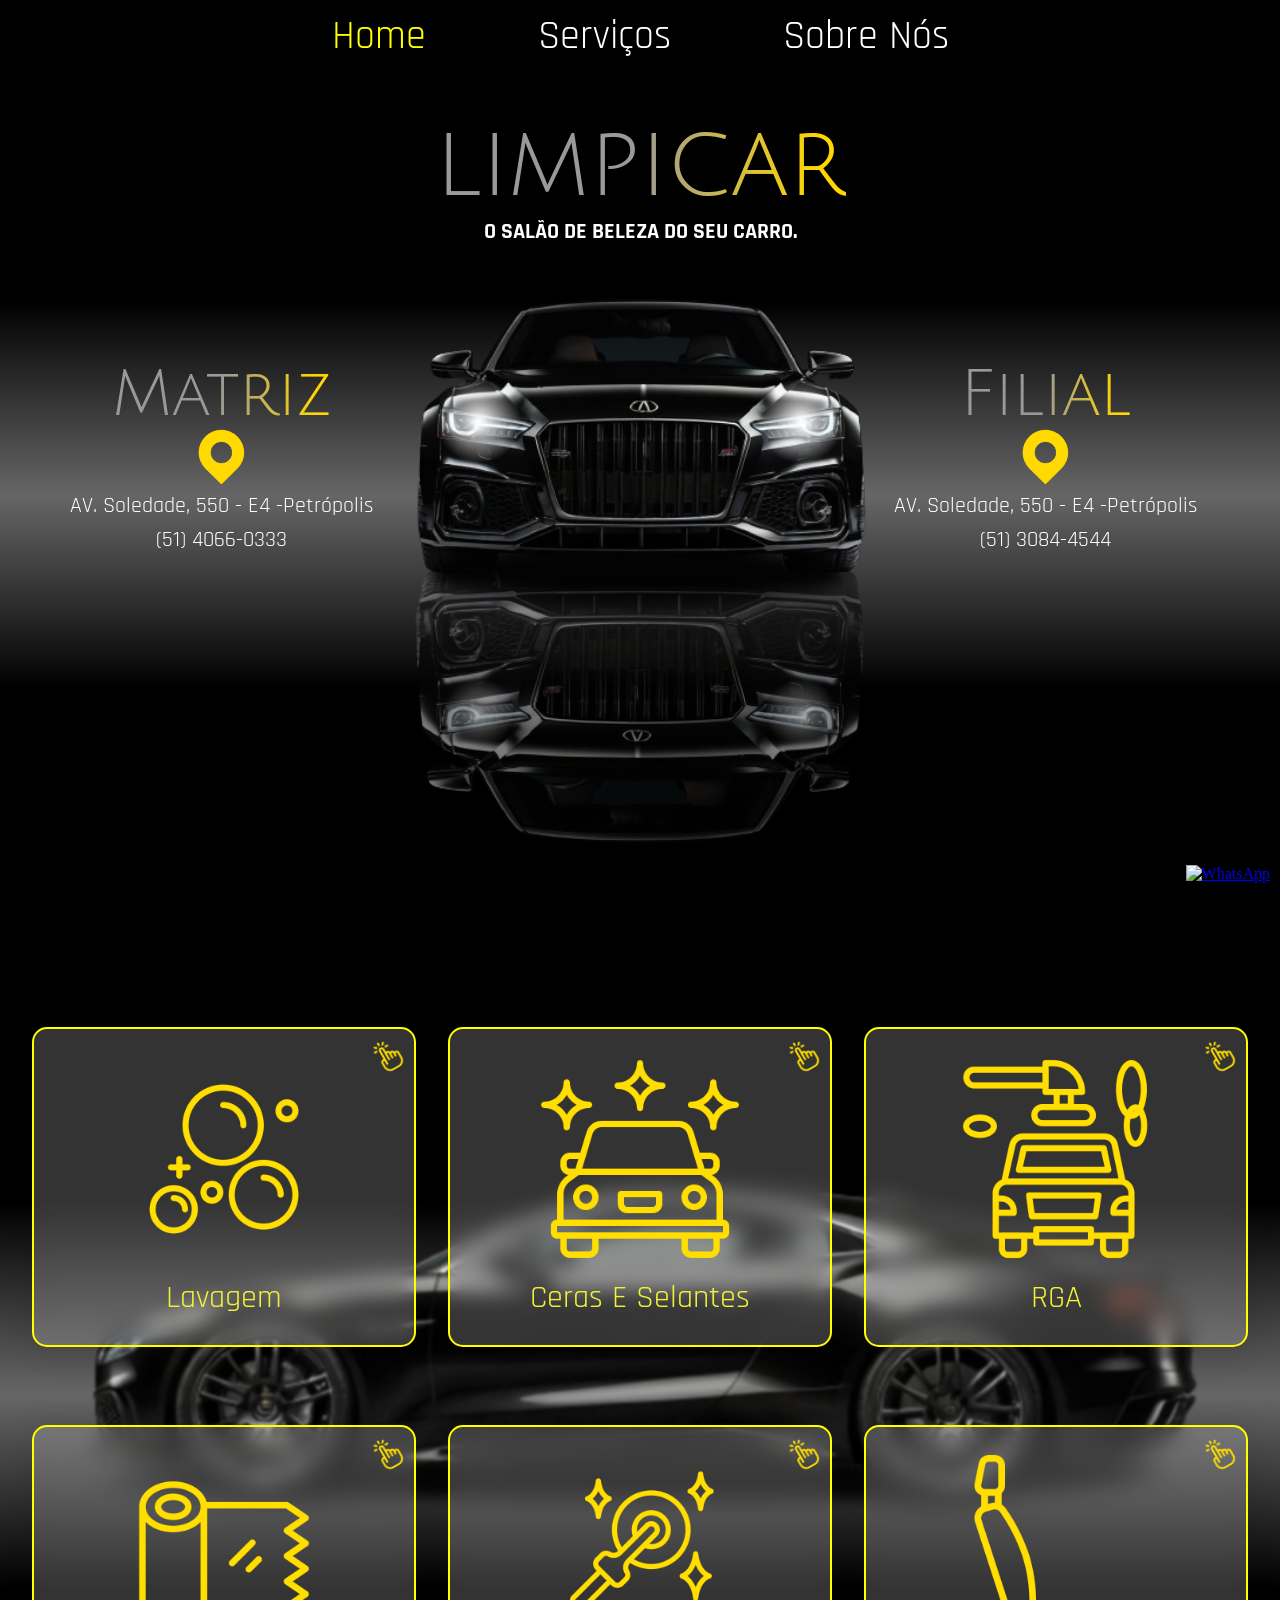
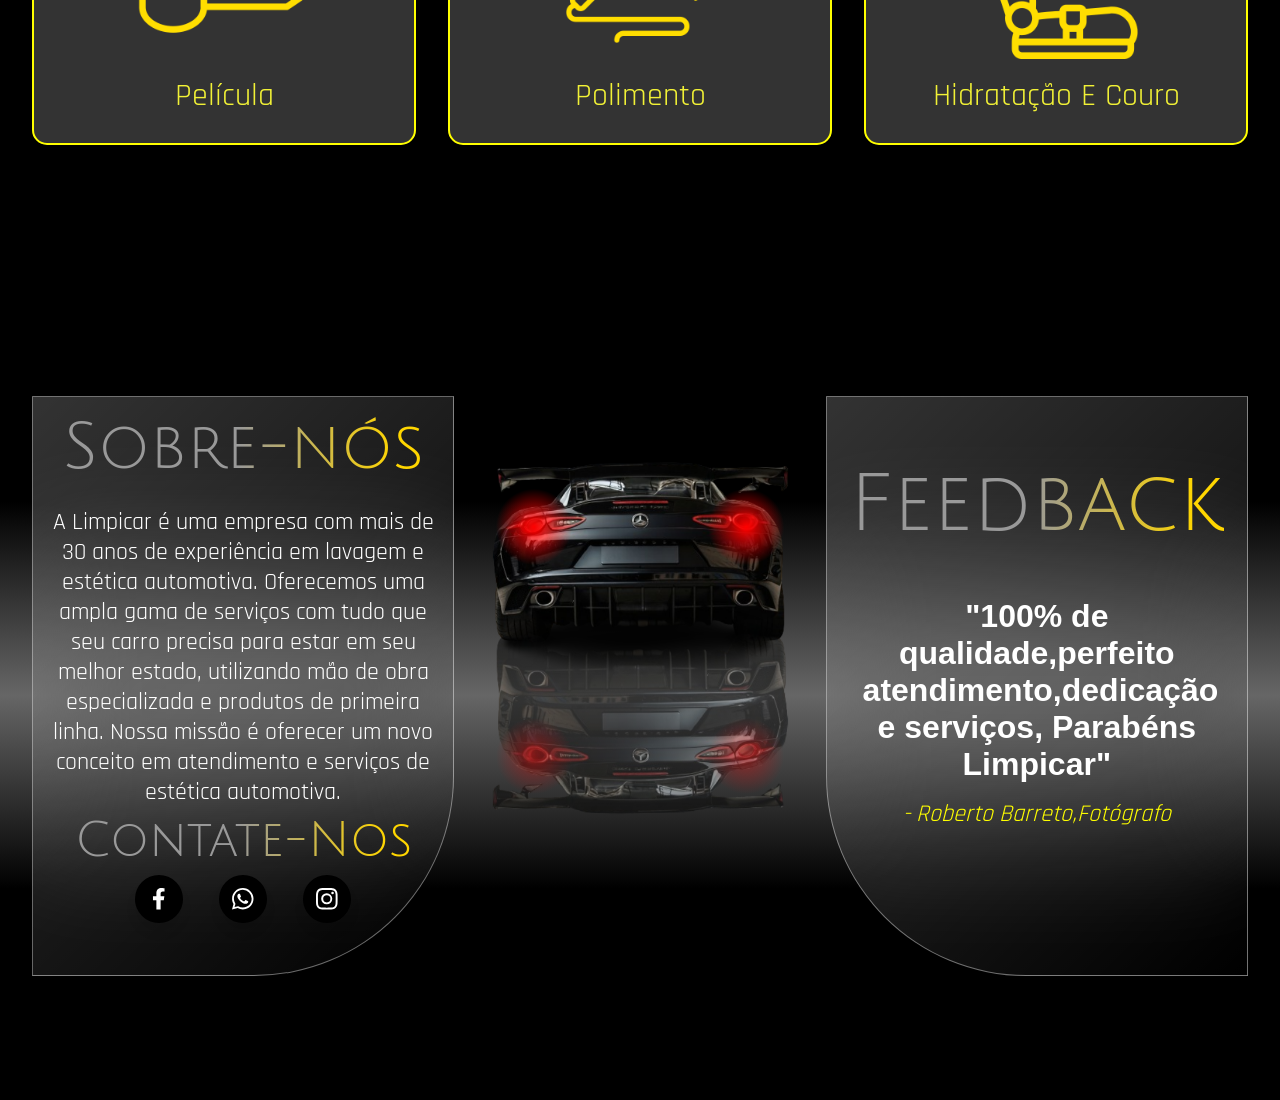
==== commit 6435f2f2: "teoricamente pronto" ====
--- a/index.html
+++ b/index.html
@@ -25,6 +25,15 @@
       </nav>
     </header>
     <section id="home">
+      <div class="whatsapp-container">
+        <a href="https://wa.me/5551997245703?text=Olá,%20vim%20através%20do%20site,%20gostaria%20de%20fazer%20um%20orçamento%20e%20marcar%20um%20horário." class="whatsapp-icon" target="_blank">
+          <img
+            src="https://upload.wikimedia.org/wikipedia/commons/5/5e/WhatsApp_icon.png"
+            alt="WhatsApp"
+            width="50"
+        /></a>
+        <span class="whats-text">Conversar com especialistas! </span>
+      </div>
       <div class="logo-txt">
         <h1>limpicar</h1>
         <h4>o salão de beleza do seu carro.</h4>
@@ -43,7 +52,7 @@
       </div>
       <div class="unidades">
         <div class="unidade1">
-          <h2>Principal</h2>
+          <h2>Matriz</h2>
           <a
             href="https://maps.app.goo.gl/39DzfV7zkzu1zs7Y8"
             target="_blank"
@@ -76,136 +85,6 @@
                 <div class="service-item-front">
                   <img
                     class="yellow-icon"
-                    src="../img/rolo-de-papel.png"
-                    alt="Proteção de Filme"
-                  />
-                  <p>Proteção de Filme</p>
-                  <img
-                    class="clique"
-                    src="../img/clique-aqui.png"
-                    alt="clique para virar o card"
-                  />
-                </div>
-                <div class="service-item-back">
-                  <img
-                    class="clique2"
-                    src="../img/clique-aqui.png"
-                    alt="clique para virar o card"
-                  />
-
-                  <p>
-                    Aplicação de filme protetor que preserva a pintura do
-                    veículo contra arranhões, poeira e raios UV, mantendo o
-                    brilho original.
-                  </p>
-                  <a href="#">Veja como é feito</a>
-                </div>
-              </div>
-            </div>
-          </div>
-          <div class="service-item-wrapper">
-            <div class="service-item">
-              <div class="service-item-inner">
-                <div class="service-item-front">
-                  <img
-                    class="yellow-icon"
-                    src="../img/nano.png"
-                    alt="Tratamento Nano"
-                  />
-                  <p>Tratamento Nano</p>
-                  <img
-                    class="clique"
-                    src="../img/clique-aqui.png"
-                    alt="clique para virar o card"
-                  />
-                </div>
-                <div class="service-item-back">
-                  <img
-                    class="clique2"
-                    src="../img/clique-aqui.png"
-                    alt="clique para virar o card"
-                  />
-
-                  <p>
-                    Tecnologia de nanoproteção para um revestimento duradouro,
-                    repelente à água e sujeira, facilitando a limpeza do
-                    veículo.
-                  </p>
-                  <a href="#">Veja como é feito</a>
-                </div>
-              </div>
-            </div>
-          </div>
-          <div class="service-item-wrapper">
-            <div class="service-item">
-              <div class="service-item-inner">
-                <div class="service-item-front">
-                  <img
-                    class="yellow-icon"
-                    src="../img/lava-jato.png"
-                    alt="Troca de Óleo"
-                  />
-                  <p>Troca de Óleo</p>
-                  <img
-                    class="clique"
-                    src="../img/clique-aqui.png"
-                    alt="clique para virar o card"
-                  />
-                </div>
-                <div class="service-item-back">
-                  <img
-                    class="clique2"
-                    src="../img/clique-aqui.png"
-                    alt="clique para virar o card"
-                  />
-
-                  <p>
-                    Serviço rápido de troca de óleo utilizando produtos de alta
-                    qualidade para garantir a melhor performance do motor.
-                  </p>
-                  <a href="#">Veja como é feito</a>
-                </div>
-              </div>
-            </div>
-          </div>
-          <div class="service-item-wrapper">
-            <div class="service-item">
-              <div class="service-item-inner">
-                <div class="service-item-front">
-                  <img
-                    class="yellow-icon"
-                    src="../img/chave-inglesa.png"
-                    alt="Manutenção"
-                  />
-                  <p>Manutenção</p>
-                  <img
-                    class="clique"
-                    src="../img/clique-aqui.png"
-                    alt="clique para virar o card"
-                  />
-                </div>
-                <div class="service-item-back">
-                  <img
-                    class="clique2"
-                    src="../img/clique-aqui.png"
-                    alt="clique para virar o card"
-                  />
-
-                  <p>
-                    Manutenção completa do veículo, incluindo revisão de freios,
-                    suspensão e sistemas essenciais para a sua segurança.
-                  </p>
-                  <a href="#">Veja como é feito</a>
-                </div>
-              </div>
-            </div>
-          </div>
-          <div class="service-item-wrapper">
-            <div class="service-item">
-              <div class="service-item-inner">
-                <div class="service-item-front">
-                  <img
-                    class="yellow-icon"
                     src="../img/sabao.png"
                     alt="Lavagem"
                   />
@@ -224,10 +103,113 @@
                   />
 
                   <p>
-                    Lavagem detalhada e cuidadosa, tanto interna quanto externa,
-                    deixando seu veículo com aparência de novo.
-                  </p>
-                  <a href="#">Veja como é feito</a>
+                    A Limpicar criou, há mais de 17 anos, um excelente
+                    desengraxante para a limpeza externa de carros. Esse produto
+                    remove todas as sujeiras e impurezas que podem danificar a
+                    pintura do seu veículo, mantendo-o sempre protegido e com
+                    uma aparência impecável.
+                  </p>
+                  <a href="https://www.instagram.com/reel/CXJFfV-D8BX/?utm_source=ig_web_copy_link&igsh=MzRlODBiNWFlZA==">Veja como é feito!</a>
+                </div>
+              </div>
+            </div>
+          </div>
+          <div class="service-item-wrapper">
+            <div class="service-item">
+              <div class="service-item-inner">
+                <div class="service-item-front">
+                  <img
+                    class="yellow-icon"
+                    src="../img/lava-jato.png"
+                    alt="Cera"
+                  />
+                  <p>Ceras e Selantes</p>
+                  <img
+                    class="clique"
+                    src="../img/clique-aqui.png"
+                    alt="clique para virar o card"
+                  />
+                </div>
+                <div class="service-item-back">
+                  <img
+                    class="clique2"
+                    src="../img/clique-aqui.png"
+                    alt="clique para virar o card"
+                  />
+
+                  <p>
+                    A cera cria uma camada de proteção sobre a superficie, que
+                    vai reduzir a ação de agentes danosos que vai prejudicar a
+                    estética do seu veículo
+                  </p>
+                  <a href="https://www.instagram.com/reel/CkgTXHoDfCX/?utm_source=ig_web_copy_link&igsh=MzRlODBiNWFlZA==">Veja como é feito!</a>
+                </div>
+              </div>
+            </div>
+          </div>
+          <div class="service-item-wrapper">
+            <div class="service-item">
+              <div class="service-item-inner">
+                <div class="service-item-front">
+                  <img
+                    class="yellow-icon"
+                    src="../img/maquina-de-polir.png"
+                    alt="Revitalização Geral Automotiva"
+                  />
+                  <p>RGA</p>
+                  <img
+                    class="clique"
+                    src="../img/clique-aqui.png"
+                    alt="clique para virar o card"
+                  />
+                </div>
+                <div class="service-item-back">
+                  <img
+                    class="clique2"
+                    src="../img/clique-aqui.png"
+                    alt="clique para virar o card"
+                  />
+
+                  <p>
+                    Para você que é obsecado pelo seu carro a Limpicar tem um
+                    serviço exclusivo: A RGA "Revitalização geral automotiva" é
+                    o processo no qual você realiza o serviço conosco e no final
+                    recebe seu carro totalemnte recuperado.
+                  </p>
+                  <a href="https://www.instagram.com/p/CfedIcwOrPc/?utm_source=ig_web_copy_link&igsh=MzRlODBiNWFlZA==">Veja como é feito!</a>
+                </div>
+              </div>
+            </div>
+          </div>
+          <div class="service-item-wrapper">
+            <div class="service-item">
+              <div class="service-item-inner">
+                <div class="service-item-front">
+                  <img
+                    class="yellow-icon"
+                    src="../img/pelicula.png"
+                    alt="Manutenção"
+                  />
+                  <p>Película</p>
+                  <img
+                    class="clique"
+                    src="../img/clique-aqui.png"
+                    alt="clique para virar o card"
+                  />
+                </div>
+                <div class="service-item-back">
+                  <img
+                    class="clique2"
+                    src="../img/clique-aqui.png"
+                    alt="clique para virar o card"
+                  />
+
+                  <p>
+                    Aplicação de película de alta tecnologia.Retenção de 99% a
+                    100% dos raios uv, maior conforto térmico, alta redução de
+                    calor, privacidade e durabilidade
+                  </p>
+                  <a href="https://www.instagram.com/p/CQtwczyArIm/?utm_source=ig_web_copy_link&igsh=MzRlODBiNWFlZA==">Veja como é feito!</a>
                 </div>
               </div>
             </div>
@@ -256,11 +238,44 @@
                   />
 
                   <p>
-                    Polimento profissional para remover imperfeições da pintura,
-                    restaurando o brilho e a beleza original do veículo.
-                  </p>
-
-                  <a href="#">Veja como é feito</a>
+                    O polimento é uma etapa essencial para manutenção para a
+                    estética do seu veículo, processo que retira imperfeições da
+                    sua pintura resturando o brilho e a pintura do veiculo.
+                  </p>
+                  <a href="https://www.instagram.com/reel/CwnjM5zqAak/?utm_source=ig_web_copy_link&igsh=MzRlODBiNWFlZA==">Veja como é feito!</a>
+                </div>
+              </div>
+            </div>
+          </div>
+          <div class="service-item-wrapper">
+            <div class="service-item">
+              <div class="service-item-inner">
+                <div class="service-item-front">
+                  <img
+                    class="yellow-icon"
+                    src="../img/seat.png"
+                    alt="Polimento"
+                  />
+                  <p>Hidratação e Couro</p>
+                  <img
+                    class="clique"
+                    src="../img/clique-aqui.png"
+                    alt="clique para virar o card"
+                  />
+                </div>
+                <div class="service-item-back">
+                  <img
+                    class="clique2"
+                    src="../img/clique-aqui.png"
+                    alt="clique para virar o card"
+                  />
+
+                  <p>
+                    Você gostaria de cuidar da superfície de couro do seu veículo, sem lidar
+                     com os resíduos derivados de hidratantes tradicionais? A fórmula premium do hidratante de couro Gold Class garante uma simples e efetiva solução de única etapa, protegendo o couro sem deixar qualquer resquício branco artificial
+                  </p>
+
+                  <a href="https://www.instagram.com/reel/Ce7NWI7DhBz/?utm_source=ig_web_copy_link&igsh=MzRlODBiNWFlZA==">Veja como é feito!</a>
                 </div>
               </div>
             </div>
@@ -283,7 +298,7 @@
           </p>
           <h2>Contate-Nos</h2>
           <ul class="wrapper">
-            <a href="">
+            <a href="https://www.facebook.com/limpicarrs/?locale=pt_BR">
               <li class="icon facebook">
                 <span class="tooltip">Facebook</span>
                 <svg
@@ -298,7 +313,7 @@
                 </svg>
               </li>
             </a>
-            <a href="">
+            <a href="https://wa.me/5551997245703?text=Olá,%20vim%20através%20do%20site,%20gostaria%20de%20fazer%20um%20orçamento%20e%20marcar%20um%20horário.">
               <li class="icon twitter">
                 <span class="tooltip">Whatsapp</span>
                 <svg
@@ -314,7 +329,7 @@
                 </svg>
               </li>
             </a>
-            <a href="">
+            <a href="https://www.instagram.com/limpicar_rs?utm_source=ig_web_button_share_sheet&igsh=ZDNlZDc0MzIxNw==">
               <li class="icon instagram">
                 <span class="tooltip">Instagram</span>
                 <svg
@@ -341,9 +356,9 @@
             <div class="carousel-items">
               <div class="carousel-item">
                 <p class="testimonial">
-                  "Excelente serviço! Superou minhas expectativas."
+                  "100% de qualidade,perfeito atendimento,dedicação e serviços, Parabéns Limpicar"
                 </p>
-                <p class="client">- João Silva</p>
+                <p class="client">- Roberto Barreto,Fotógrafo</p>
               </div>
               <div class="carousel-item">
                 <p class="testimonial">
--- a/css/geral.css
+++ b/css/geral.css
@@ -15,6 +15,7 @@
 
 section {
   height: 100vh;
+  width: 100%;
 }
 
 header {
@@ -85,11 +86,46 @@
   transform: translateY(-8px) rotate(-45deg);
 }
 
+.whatsapp-container {
+  position: fixed;
+  bottom: 10px;
+  right: 10px;
+  z-index: 100;
+  display: flex;
+  flex-direction: row-reverse;
+  justify-content: center;
+  align-items: center;
+}
+
+.whatsapp-icon img {
+  width: 70px;
+  height: 70px;
+  margin-left: 10px;
+  transition: 0.2s ease-in-out;
+}
+
+.whats-text {
+  font-family: "Rajdhani", sans-serif;
+  font-weight: 600;
+  color: #111;
+  opacity: 0;
+  transition: opacity 0.3s;
+  background-color: rgb(111, 182, 78);
+  padding: 5px 20px;
+  border-radius: 5px;
+  box-shadow: 0 2px 5px rgba(0, 0, 0, 0.3);
+  font-size: 1.2rem;
+}
+
+.whatsapp-container:hover .whats-text {
+  opacity: 1;
+}
+
+.whatsapp-container:hover .whatsapp-icon img {
+  transform: scale(1.1);
+}
+
 @media (max-width: 768px) {
-  body {
-    overflow-x: hidden;
-  }
-
   .menu {
     position: absolute;
     top: 8vh;
@@ -106,6 +142,7 @@
 
   .menu a {
     margin-left: 0;
+    font-size: 2rem;
   }
 
   .menu.active {
@@ -114,5 +151,7 @@
 
   .hamburger {
     display: block;
+    align-items: center;
+    justify-content: center;
   }
 }
--- a/css/home.css
+++ b/css/home.css
@@ -39,7 +39,7 @@
   position: relative;
   top: -25%;
   left: 0;
-  width: 100%;
+  width: 99%;
   height: 100%;
   margin: 0 auto;
   display: flex;
@@ -136,12 +136,13 @@
 .unidades {
   position: absolute;
   top: 40%;
-  width: 100%;
+  width: 99%;
   height: auto;
   display: flex;
   align-items: center;
   justify-content: space-around;
   gap: 30%;
+  overflow-x: hidden;
 }
 
 .unidade1,
@@ -344,36 +345,39 @@
 
     .car-logo-frente-luzes {
       top: 30%;
-      min-width: 587px;
+      min-width: 280px;
+      max-width: 280px;
     }
 
     .car-logo-frente-luzes2 {
       top: 39.6%;
-      min-width: 587px;
+      min-width: 280px;
+      max-width: 280px;
+
     }
 
     .left {
       position: absolute;
       top: 29%;
-      left: 33%;
+      left: 15%;
     }
 
     .left2 {
       position: absolute;
       top: 43%;
-      left: 33%;
+      left: 15%;
     }
 
     .right {
       position: relative;
       top: 29%;
-      right: 33%;
+      right: 15%;
     }
 
     .right2 {
       position: relative;
       top: 43%;
-      right: 33%;
+      right: 15%;
     }
 
     .headlight,
@@ -425,7 +429,7 @@
 
 @media (max-width: 550px) {
   .unidades {
-    top: 50%;
+    top: 70%;
     gap: 1%;
   }
 }
@@ -437,11 +441,11 @@
   }
 
   .car-logo-frente-luzes {
-    top: 30%;
+    top: 30dvh;
   }
 
   .car-logo-frente-luzes2 {
-    top: 42%;
+    top: 42dvh;
   }
 }
 
@@ -456,6 +460,44 @@
   }
 
   .car-logo-frente-luzes2 {
-    top: 40.5%;
-  }
-}
+    top: 40.5dvh;
+  }
+}
+
+@media (min-width: 1366px) and (max-width: 1366px) and (min-height: 768px) and (max-height: 768px) {
+  .car-logo img {
+    width: 80%;
+  }
+
+  .car-logo-frente-luzes {
+    top: 21%;
+  }
+
+  .car-logo-frente-luzes2 {
+    top: 39%;
+  }
+
+  .left {
+    position: absolute;
+    top: 32.5%;
+    left: 17%;
+  }
+
+  .left2 {
+    position: absolute;
+    top: 46%;
+    left: 17%;
+  }
+
+  .right {
+    position: relative;
+    top: 33.5%;
+    right: 17%;
+  }
+
+  .right2 {
+    position: relative;
+    top: 46%;
+    right: 17%;
+  }
+}
--- a/css/servicos.css
+++ b/css/servicos.css
@@ -15,7 +15,7 @@
   display: flex;
   align-items: center;
   justify-content: center;
-  width: 100%;
+  width: 99%;
   height: 100%;
 }
 
@@ -82,7 +82,7 @@
   perspective: 1000px;
   position: relative;
   border-radius: 15px;
-  transition: 0.3s ease-in-out;
+  transition: 0.2s ease-in-out;
 }
 
 .service-item-front {
@@ -97,7 +97,7 @@
   font-family: "Rajdhani", sans-serif;
   width: 100%;
   height: 85%;
-  font-size: 1.6em;
+  font-size: 1.4em;
   color: rgb(241, 241, 54);
   display: flex;
   align-items: center;
@@ -146,18 +146,41 @@
   cursor: pointer;
 }
 
+@media (max-width: 1350px) {
+  .service-item-back p {
+    font-size: 1.2rem;
+  }
+}
+
+@media (max-width: 1200px) {
+  .service-item-back p {
+    font-size: 1.1rem;
+  }
+}
+
 @media (max-width: 1000px) {
   .service-item-inner {
-    max-width: 15rem;
-    max-height: 15rem;
-  }
-
-  .service-item-back p {
-    font-size: 1rem;
-  }
-
-  .service-item-back a {
-    font-size: 1rem;
+    max-width: 16rem;
+    max-height: 18rem;
+  }
+
+  .service-item-back p {
+    font-size: 0.9rem;
+  }
+
+  .service-item-back a {
+    font-size: 0.8rem;
+  }
+}
+
+@media (max-width: 750px) {
+  .service-item-back p {
+    font-size: 0.77rem;
+  }
+
+  .clique,
+  .clique2 {
+    width: 1.5rem;
   }
 }
 
@@ -166,26 +189,49 @@
     grid-template-columns: repeat(2, 1fr);
   }
 
+  .service-item-inner {
+    max-width: 15rem;
+    max-height: 15rem;
+  }
+
   .service-item-front p {
     font-size: 1.4rem;
   }
-}
-
-@media (max-width: 500px) {
-  .service-item-inner {
-    width: 10rem;
-  }
-
-  .service-item-back p {
+
+  .service-item-back p {
+    font-size: 0.82rem;
+  }
+}
+
+@media (max-width: 570px) {
+  .service-item-back p {
+    font-size: 0.77rem;
+  }
+}
+
+@media (max-width: 515px) {
+  .service-item-inner {
+    width: 12rem;
+  }
+
+  .service-item-back p {
+    font-size: 0.7rem;
+  }
+
+  .service-item-back a {
     font-size: 0.8rem;
   }
-
-  .service-item-back a {
-    font-size: 0.8rem;
-  }
-}
-
-@media (max-width: 419px) {
+}
+
+@media (max-width: 480px) {
+  #servicos {
+    height: 150vh;
+  }
+
+  .car-logo-2 {
+    top: 130%;
+  }
+
   .services {
     grid-template-columns: repeat(1, 1fr);
     padding: 0;
@@ -193,21 +239,23 @@
   }
 
   .service-item-inner {
-    height: 5rem;
-    width: 20rem;
-    max-width: 20rem;
+    height: 10rem;
+    width: 24rem;
+    max-width: 24rem;
+    margin-bottom: 1rem;
   }
 
   .yellow-icon {
-    width: 15%;
-  }
-
-  .service-item-back p {
-    font-size: 0.6rem;
-  }
-
-  .service-item-back a {
-    font-size: 0.6rem;
+    width: 20%;
+  }
+
+  .service-item-back p {
+    font-size: 13px;
+  }
+
+  .service-item-back a {
+    font-size: 13px;
+    padding-top: 10px;
   }
 
   .clique,
@@ -216,14 +264,44 @@
   }
 
   .service-item-front p {
-    font-size: 0.8rem;
-    padding: 0;
-  }
-}
-
-@media (max-width: 359px) {
-  .service-item-inner {
-    max-width: 15rem;
-  }
-}
-
+    font-size: 1.2rem;
+    padding-top: 10px;
+  }
+}
+
+@media (max-width: 440px) {
+  .service-item-inner {
+    max-width: 20rem;
+  }
+}
+
+@media (max-width: 350px) {
+  .service-item-inner {
+    max-width: 17rem;
+  }
+
+  .service-item-back p {
+    font-size: 11px;
+  }
+
+  .service-item-back a {
+    font-size: 11px;
+    padding-top: 10px;
+  }
+}
+
+
+@media (min-width: 1366px) and (max-width: 1366px) and (min-height: 768px) and (max-height: 768px) {
+  .service-item-inner {
+    max-width: 20rem;
+    max-height: 18rem;
+  }
+
+  .service-item-back p {
+    font-size: 1rem;
+  }
+
+  .service-item-back a {
+    font-size: 1rem;
+  }
+}
--- a/css/sobre-nos.css
+++ b/css/sobre-nos.css
@@ -15,7 +15,7 @@
   position: relative;
   top: -10%;
   left: 0;
-  width: 100%;
+  width: 99%;
   height: 100%;
   margin: 0 auto;
   display: flex;
@@ -389,6 +389,32 @@
   }
 }
 
+@media (min-width: 1366px) and (max-width: 1366px) and (min-height: 768px) and (max-height: 768px) {
+  .esquerda h1 {
+    font-size: 3rem;
+  }
+
+  .esquerda h2 {
+    font-size: 2.5rem;
+  }
+
+  .esquerda p {
+    font-size: 1.2rem;
+  }
+
+  ul.wrapper {
+    padding: 20px;
+  }
+
+  .direita h1 {
+    font-size: 3rem;
+  }
+
+  p.testimonial {
+    font-size: 1.5rem;
+  }
+}
+
 @media (max-width: 1380px) {
   .car-logo-3 img {
     width: 60%;
@@ -563,15 +589,20 @@
   }
 
   .car-logo-frente-luzes3 {
-    top: 43.8vh;
+    top: 42.8dvh;
   }
 
   .car-logo-frente-luzes4 {
-    top: 58.2vh;
+    top: 57.2dvh;
   }
 }
 
 @media (max-width: 660px) {
+
+  #sobre_nos {
+    height: 110vh;
+  }
+
   .esquerda h1 {
     font-size: 2rem;
     font-weight: 600;
@@ -592,13 +623,42 @@
     margin-bottom: 2rem;
   }
 
+  .car-logo-3 {
+    top: -5%;
+  }
+
   .car-logo-3 img {
     min-width: 242px;
   }
 
   .car-logo-frente-luzes3,
   .car-logo-frente-luzes4 {
-    min-width: 601px;
+    min-width: 280px;
+    max-width: 280px;
+  }
+
+  .left3 {
+    position: absolute;
+    top: 30%;
+    left: 12%;
+  }
+
+  .left4 {
+    position: absolute;
+    top: 40%;
+    left: 12%;
+  }
+
+  .right3 {
+    position: relative;
+    top: 30%;
+    right: 12%;
+  }
+
+  .right4 {
+    position: relative;
+    top: 40%;
+    right: 12%;
   }
 }
 
@@ -609,7 +669,7 @@
   }
 
   .esquerda p {
-    font-size: .8rem;
+    font-size: 0.8rem;
   }
 
   .esquerda h2 {
@@ -635,7 +695,7 @@
   }
 
   .esquerda p {
-    font-size: .7rem;
+    font-size: 0.7rem;
   }
 
   .esquerda h2 {
@@ -653,3 +713,9 @@
     font-size: 1rem;
   }
 }
+
+@media (max-width: 393px) and (max-height: 852px) {
+  .esquerda {
+    height: 38%;
+  }
+}
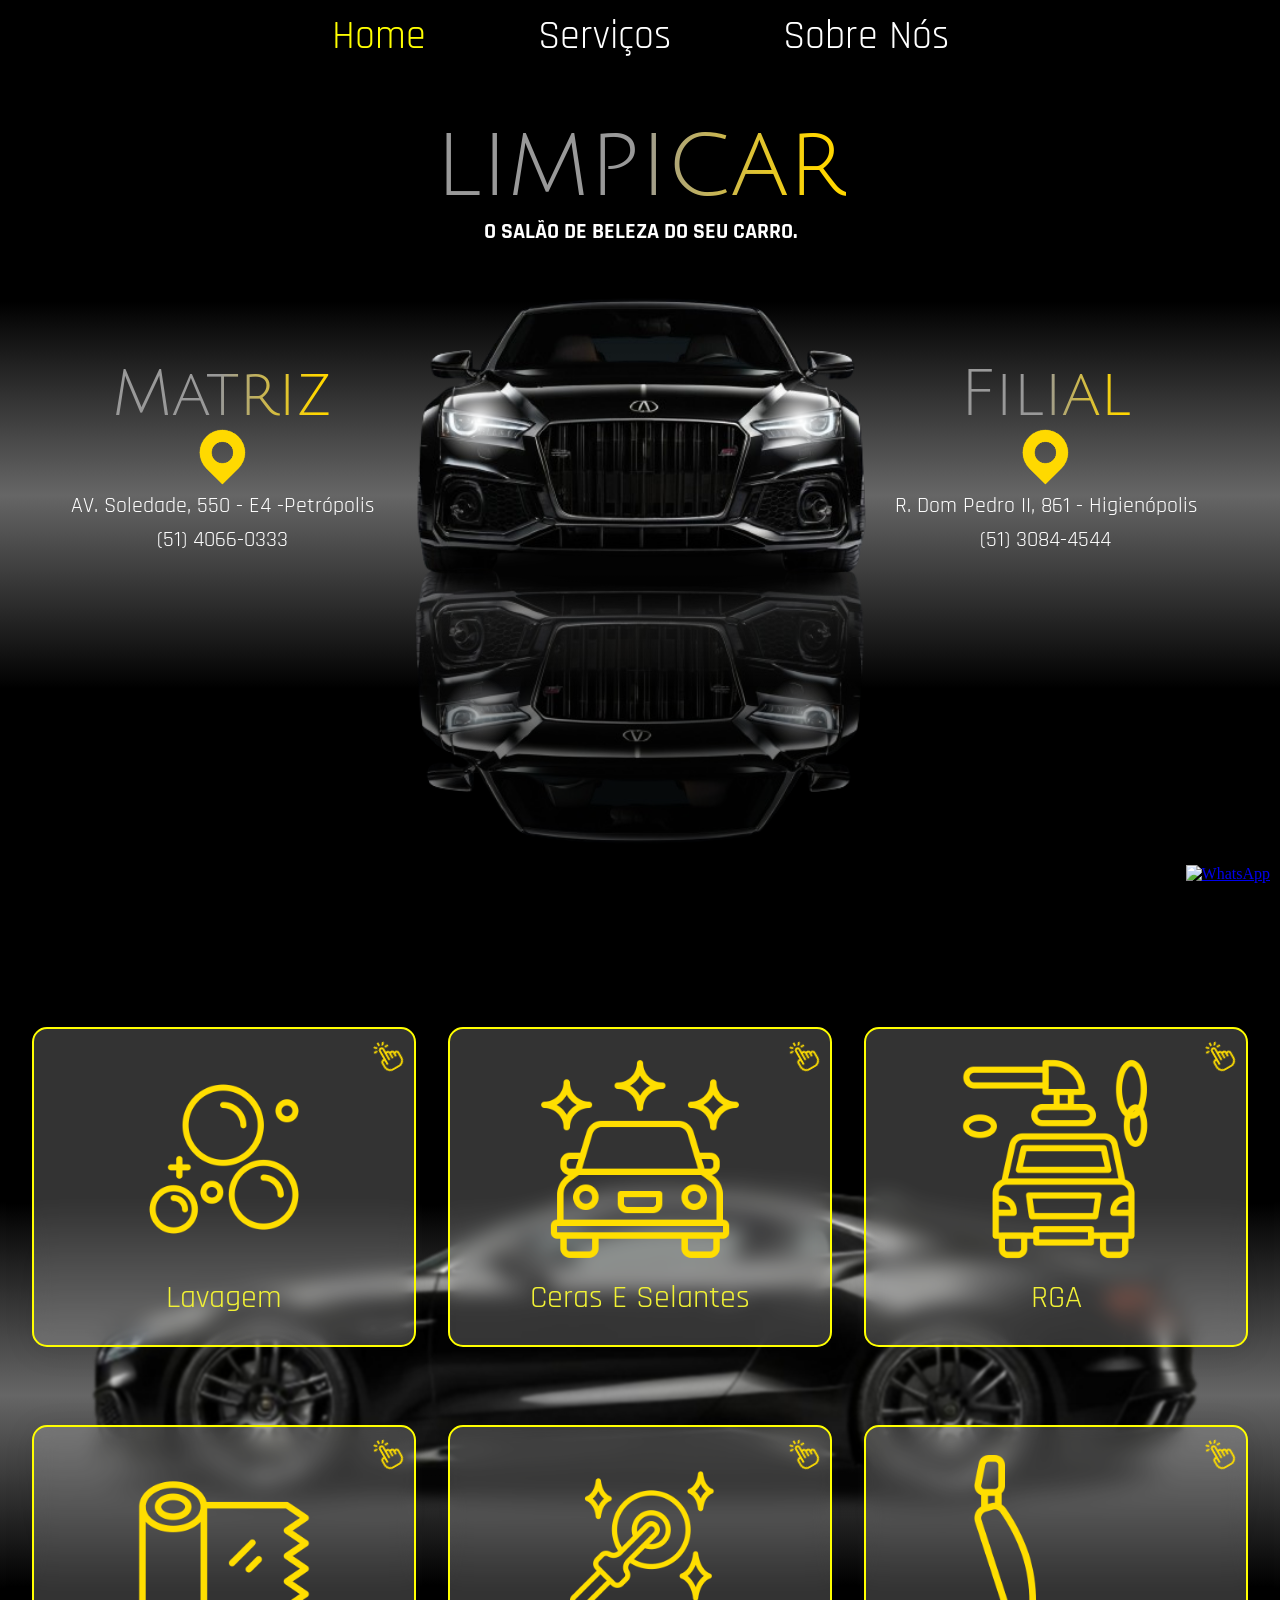
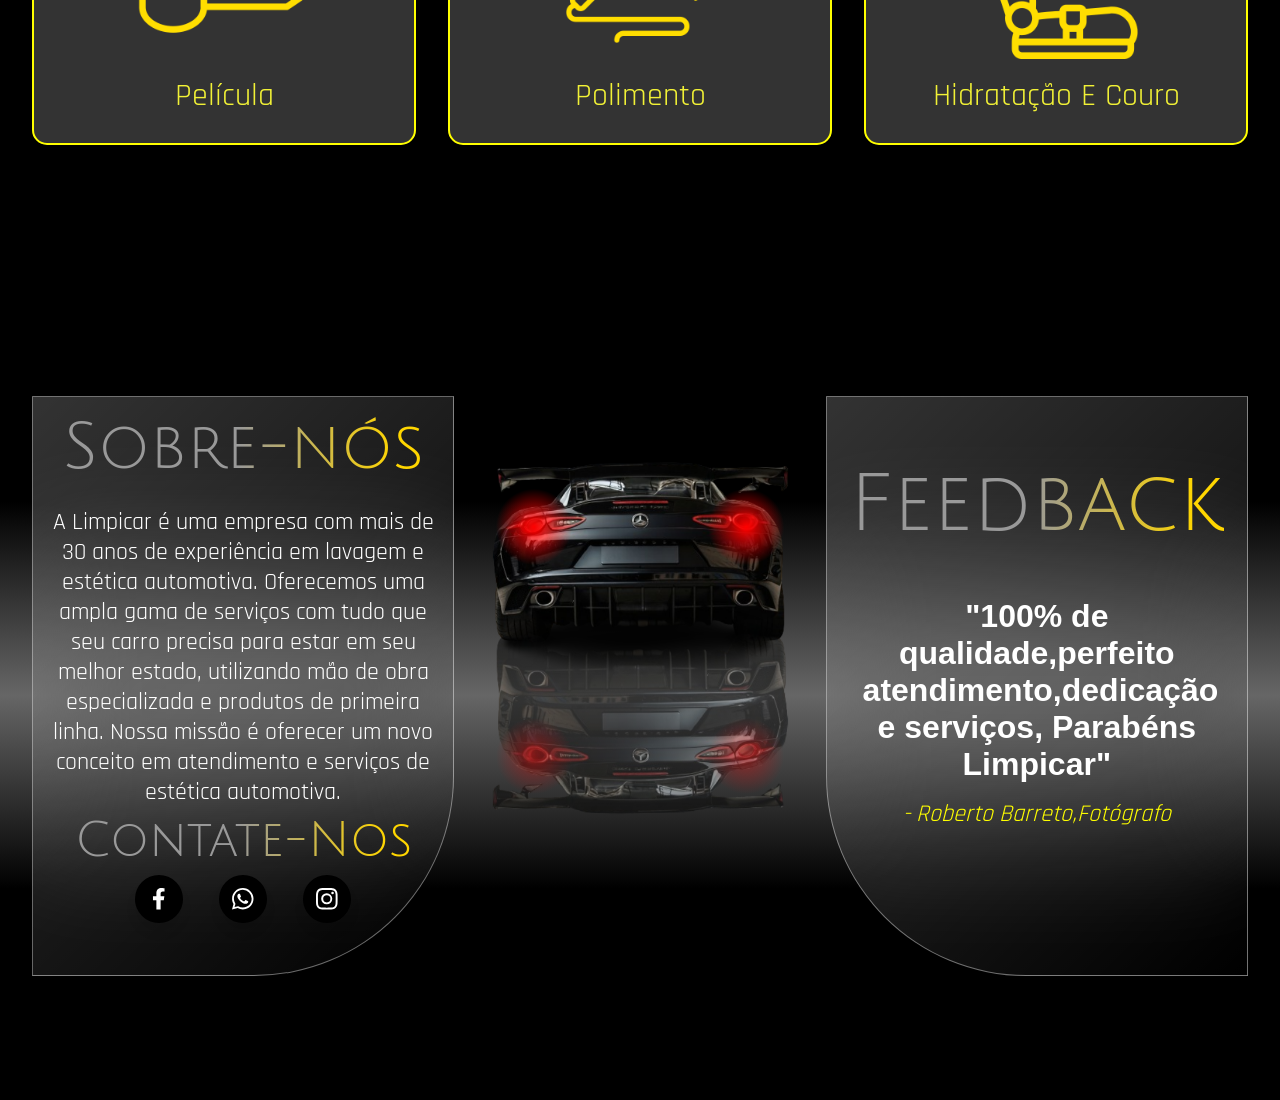
==== commit a858d78e: "pronto" ====
--- a/index.html
+++ b/index.html
@@ -26,7 +26,11 @@
     </header>
     <section id="home">
       <div class="whatsapp-container">
-        <a href="https://wa.me/5551997245703?text=Olá,%20vim%20através%20do%20site,%20gostaria%20de%20fazer%20um%20orçamento%20e%20marcar%20um%20horário." class="whatsapp-icon" target="_blank">
+        <a
+          href="https://wa.me/5551997245703?text=Olá,%20vim%20através%20do%20site,%20gostaria%20de%20fazer%20um%20orçamento%20e%20marcar%20um%20horário."
+          class="whatsapp-icon"
+          target="_blank"
+        >
           <img
             src="https://upload.wikimedia.org/wikipedia/commons/5/5e/WhatsApp_icon.png"
             alt="WhatsApp"
@@ -68,7 +72,7 @@
             target="_blank"
             class="loader"
           ></a>
-          <p>AV. Soledade, 550 - E4 -Petrópolis</p>
+          <p>R. Dom Pedro II, 861 - Higienópolis</p>
           <p>(51) 3084-4544</p>
         </div>
       </div>
@@ -109,7 +113,10 @@
                     pintura do seu veículo, mantendo-o sempre protegido e com
                     uma aparência impecável.
                   </p>
-                  <a href="https://www.instagram.com/reel/CXJFfV-D8BX/?utm_source=ig_web_copy_link&igsh=MzRlODBiNWFlZA==">Veja como é feito!</a>
+                  <a
+                    href="https://www.instagram.com/reel/CXJFfV-D8BX/?utm_source=ig_web_copy_link&igsh=MzRlODBiNWFlZA=="
+                    >Veja como é feito!</a
+                  >
                 </div>
               </div>
             </div>
@@ -142,7 +149,10 @@
                     vai reduzir a ação de agentes danosos que vai prejudicar a
                     estética do seu veículo
                   </p>
-                  <a href="https://www.instagram.com/reel/CkgTXHoDfCX/?utm_source=ig_web_copy_link&igsh=MzRlODBiNWFlZA==">Veja como é feito!</a>
+                  <a
+                    href="https://www.instagram.com/reel/CkgTXHoDfCX/?utm_source=ig_web_copy_link&igsh=MzRlODBiNWFlZA=="
+                    >Veja como é feito!</a
+                  >
                 </div>
               </div>
             </div>
@@ -176,7 +186,10 @@
                     o processo no qual você realiza o serviço conosco e no final
                     recebe seu carro totalemnte recuperado.
                   </p>
-                  <a href="https://www.instagram.com/p/CfedIcwOrPc/?utm_source=ig_web_copy_link&igsh=MzRlODBiNWFlZA==">Veja como é feito!</a>
+                  <a
+                    href="https://www.instagram.com/p/CfedIcwOrPc/?utm_source=ig_web_copy_link&igsh=MzRlODBiNWFlZA=="
+                    >Veja como é feito!</a
+                  >
                 </div>
               </div>
             </div>
@@ -209,7 +222,10 @@
                     100% dos raios uv, maior conforto térmico, alta redução de
                     calor, privacidade e durabilidade
                   </p>
-                  <a href="https://www.instagram.com/p/CQtwczyArIm/?utm_source=ig_web_copy_link&igsh=MzRlODBiNWFlZA==">Veja como é feito!</a>
+                  <a
+                    href="https://www.instagram.com/p/CQtwczyArIm/?utm_source=ig_web_copy_link&igsh=MzRlODBiNWFlZA=="
+                    >Veja como é feito!</a
+                  >
                 </div>
               </div>
             </div>
@@ -242,7 +258,10 @@
                     estética do seu veículo, processo que retira imperfeições da
                     sua pintura resturando o brilho e a pintura do veiculo.
                   </p>
-                  <a href="https://www.instagram.com/reel/CwnjM5zqAak/?utm_source=ig_web_copy_link&igsh=MzRlODBiNWFlZA==">Veja como é feito!</a>
+                  <a
+                    href="https://www.instagram.com/reel/CwnjM5zqAak/?utm_source=ig_web_copy_link&igsh=MzRlODBiNWFlZA=="
+                    >Veja como é feito!</a
+                  >
                 </div>
               </div>
             </div>
@@ -271,11 +290,18 @@
                   />
 
                   <p>
-                    Você gostaria de cuidar da superfície de couro do seu veículo, sem lidar
-                     com os resíduos derivados de hidratantes tradicionais? A fórmula premium do hidratante de couro Gold Class garante uma simples e efetiva solução de única etapa, protegendo o couro sem deixar qualquer resquício branco artificial
-                  </p>
-
-                  <a href="https://www.instagram.com/reel/Ce7NWI7DhBz/?utm_source=ig_web_copy_link&igsh=MzRlODBiNWFlZA==">Veja como é feito!</a>
+                    Você gostaria de cuidar da superfície de couro do seu
+                    veículo, sem lidar com os resíduos derivados de hidratantes
+                    tradicionais? A fórmula premium do hidratante de couro Gold
+                    Class garante uma simples e efetiva solução de única etapa,
+                    protegendo o couro sem deixar qualquer resquício branco
+                    artificial
+                  </p>
+
+                  <a
+                    href="https://www.instagram.com/reel/Ce7NWI7DhBz/?utm_source=ig_web_copy_link&igsh=MzRlODBiNWFlZA=="
+                    >Veja como é feito!</a
+                  >
                 </div>
               </div>
             </div>
@@ -313,7 +339,9 @@
                 </svg>
               </li>
             </a>
-            <a href="https://wa.me/5551997245703?text=Olá,%20vim%20através%20do%20site,%20gostaria%20de%20fazer%20um%20orçamento%20e%20marcar%20um%20horário.">
+            <a
+              href="https://wa.me/5551997245703?text=Olá,%20vim%20através%20do%20site,%20gostaria%20de%20fazer%20um%20orçamento%20e%20marcar%20um%20horário."
+            >
               <li class="icon twitter">
                 <span class="tooltip">Whatsapp</span>
                 <svg
@@ -329,7 +357,9 @@
                 </svg>
               </li>
             </a>
-            <a href="https://www.instagram.com/limpicar_rs?utm_source=ig_web_button_share_sheet&igsh=ZDNlZDc0MzIxNw==">
+            <a
+              href="https://www.instagram.com/limpicar_rs?utm_source=ig_web_button_share_sheet&igsh=ZDNlZDc0MzIxNw=="
+            >
               <li class="icon instagram">
                 <span class="tooltip">Instagram</span>
                 <svg
@@ -356,7 +386,8 @@
             <div class="carousel-items">
               <div class="carousel-item">
                 <p class="testimonial">
-                  "100% de qualidade,perfeito atendimento,dedicação e serviços, Parabéns Limpicar"
+                  "100% de qualidade,perfeito atendimento,dedicação e serviços,
+                  Parabéns Limpicar"
                 </p>
                 <p class="client">- Roberto Barreto,Fotógrafo</p>
               </div>
